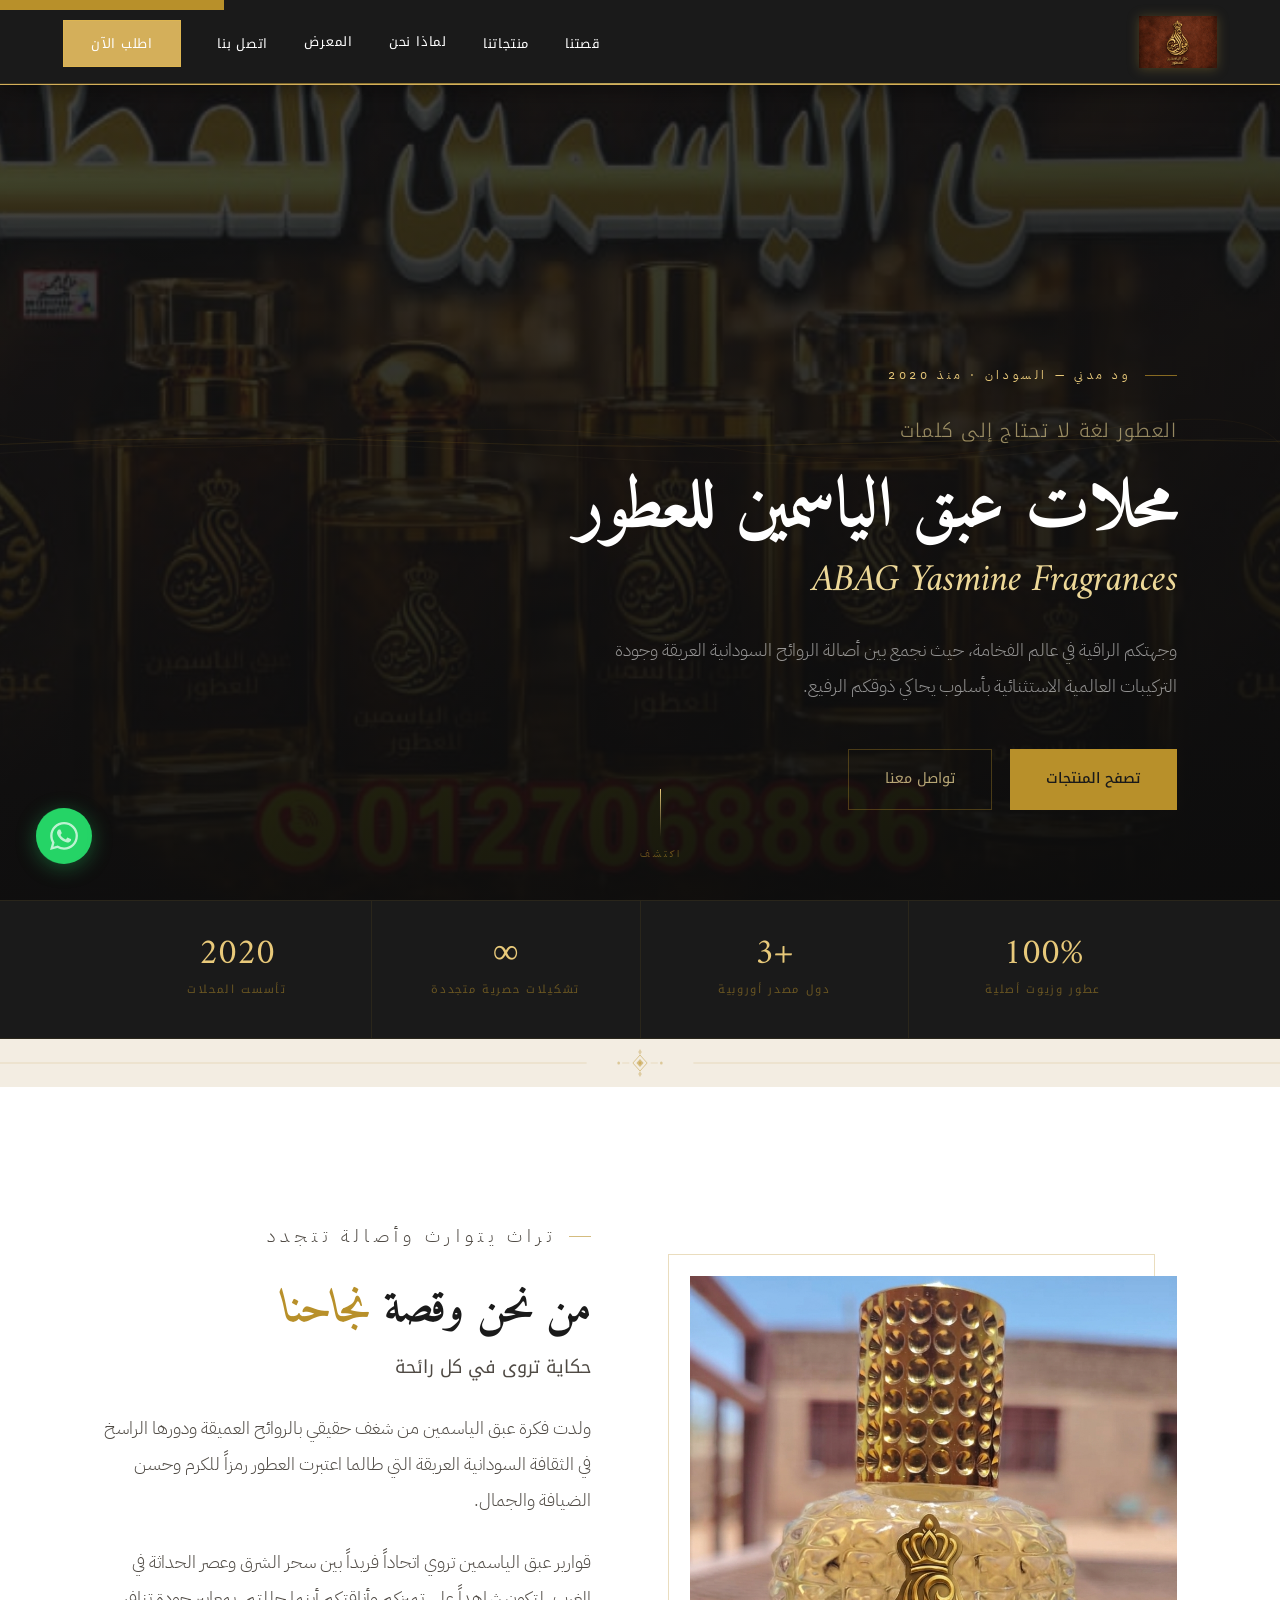
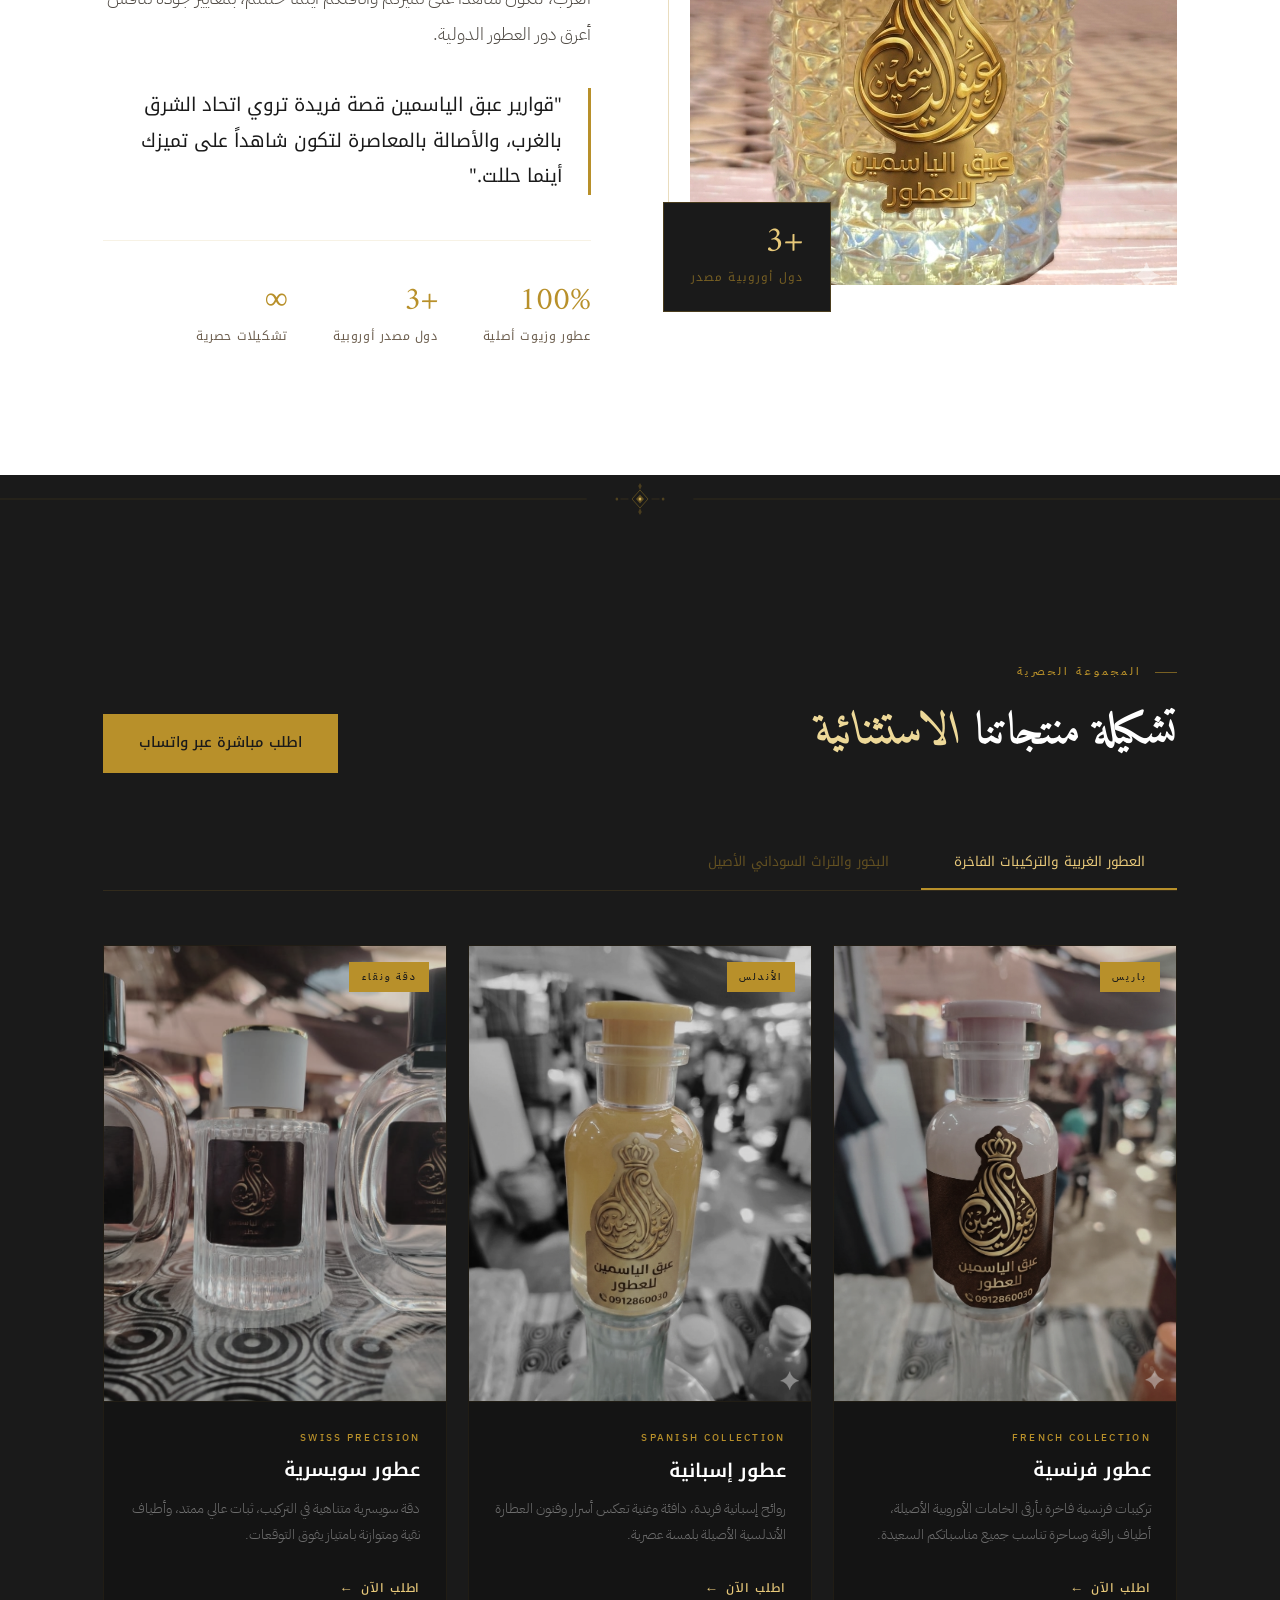
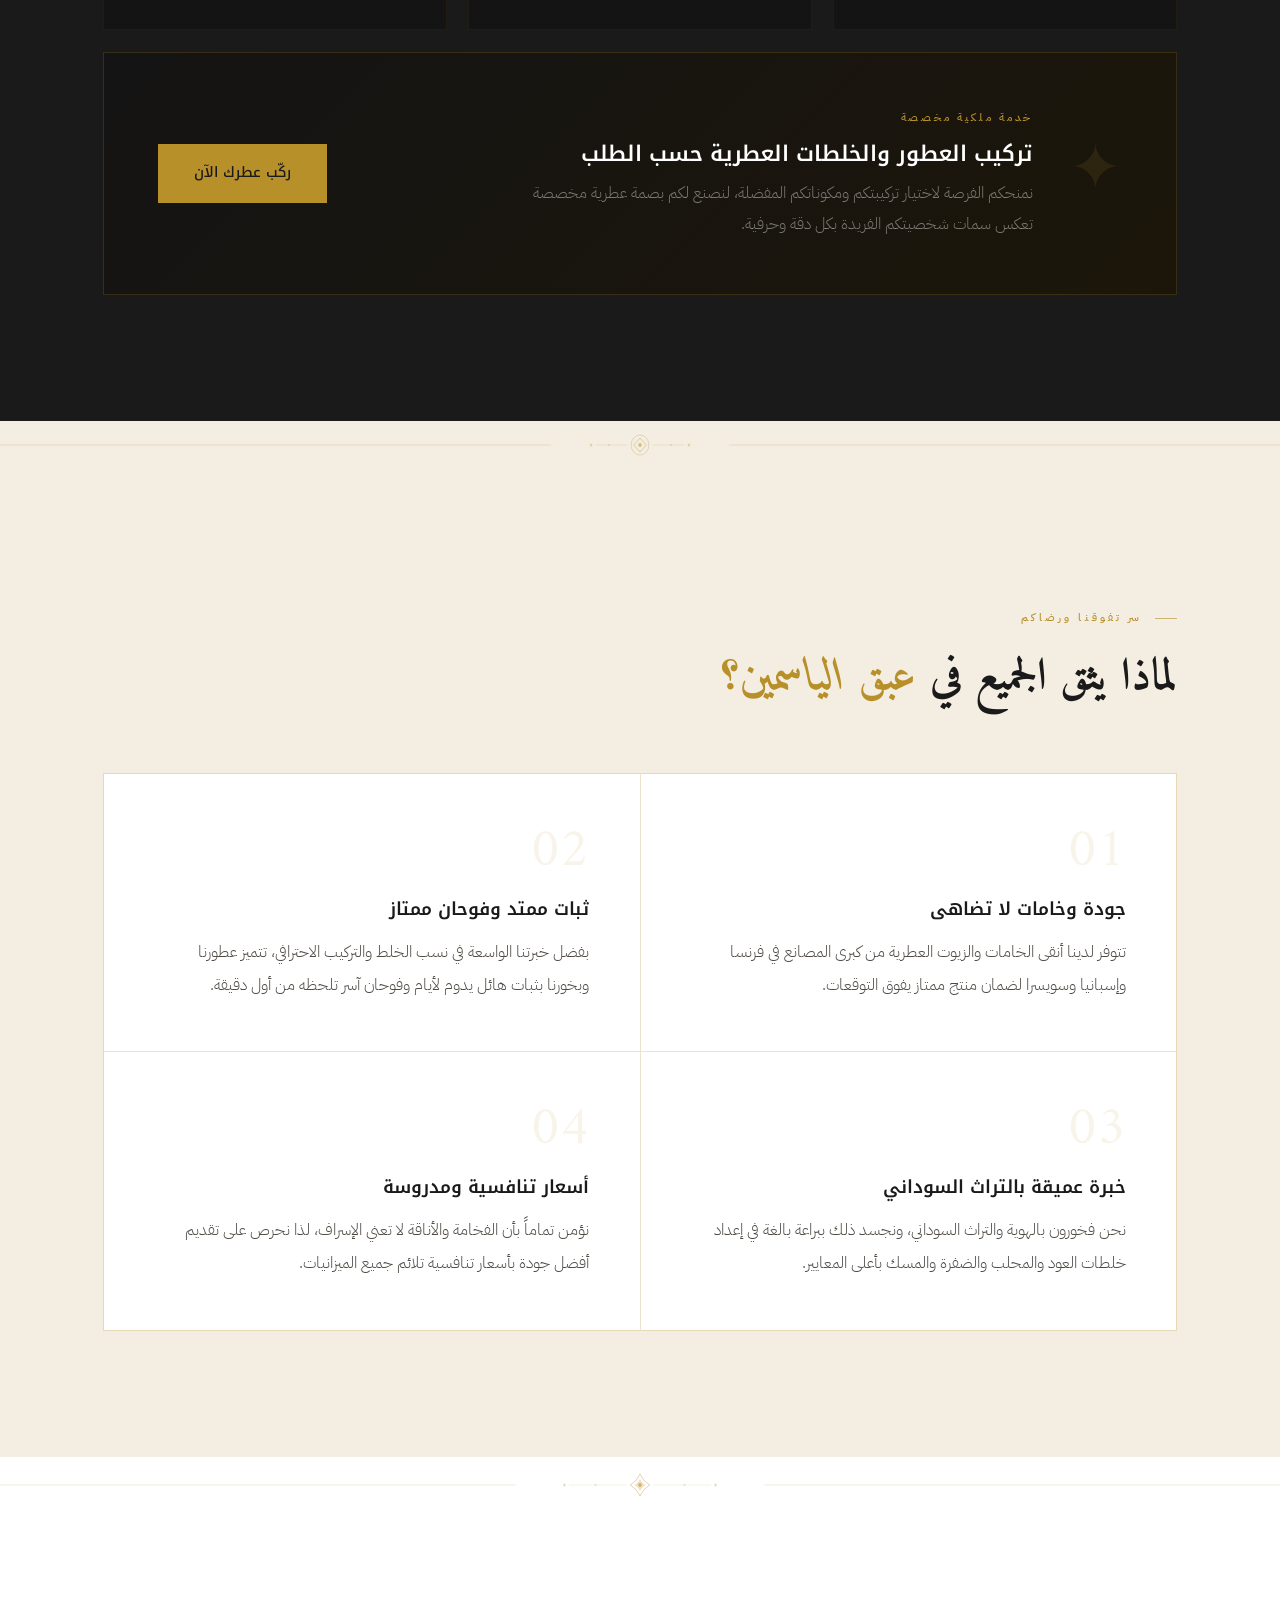
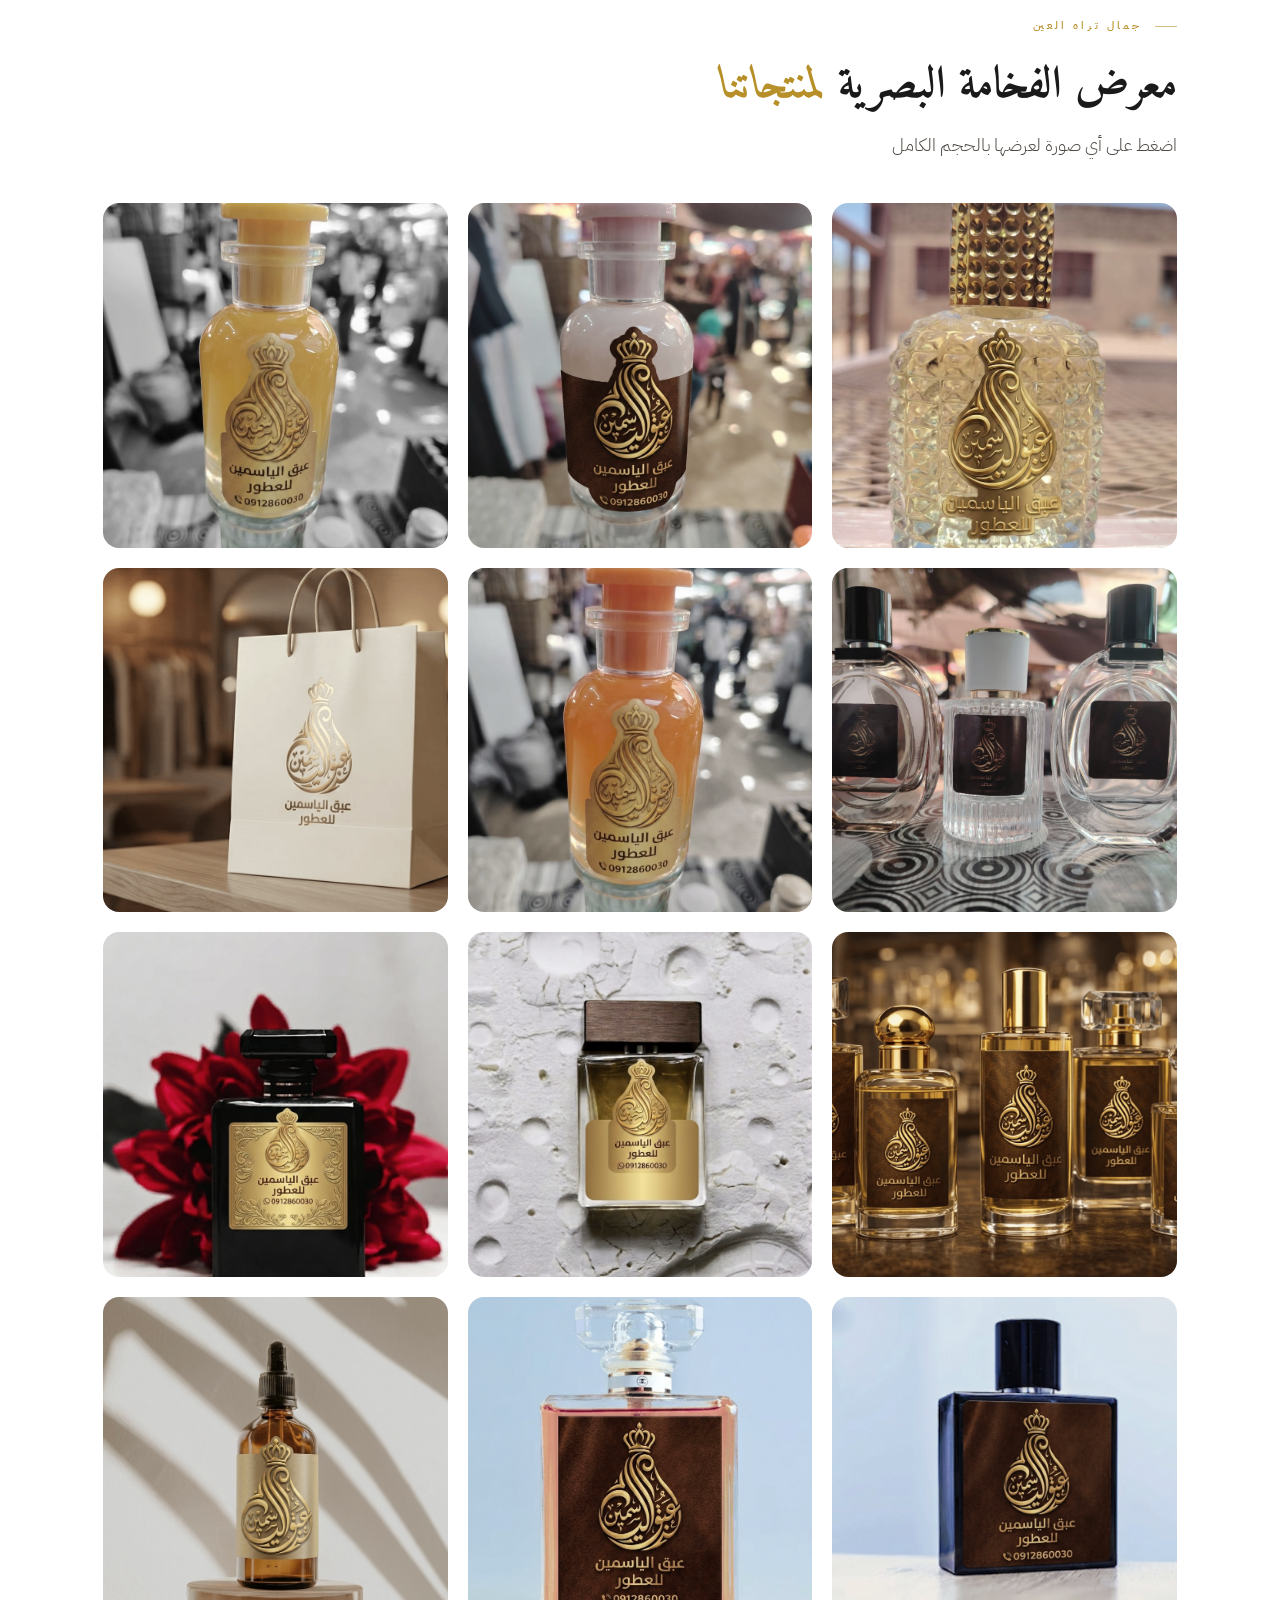
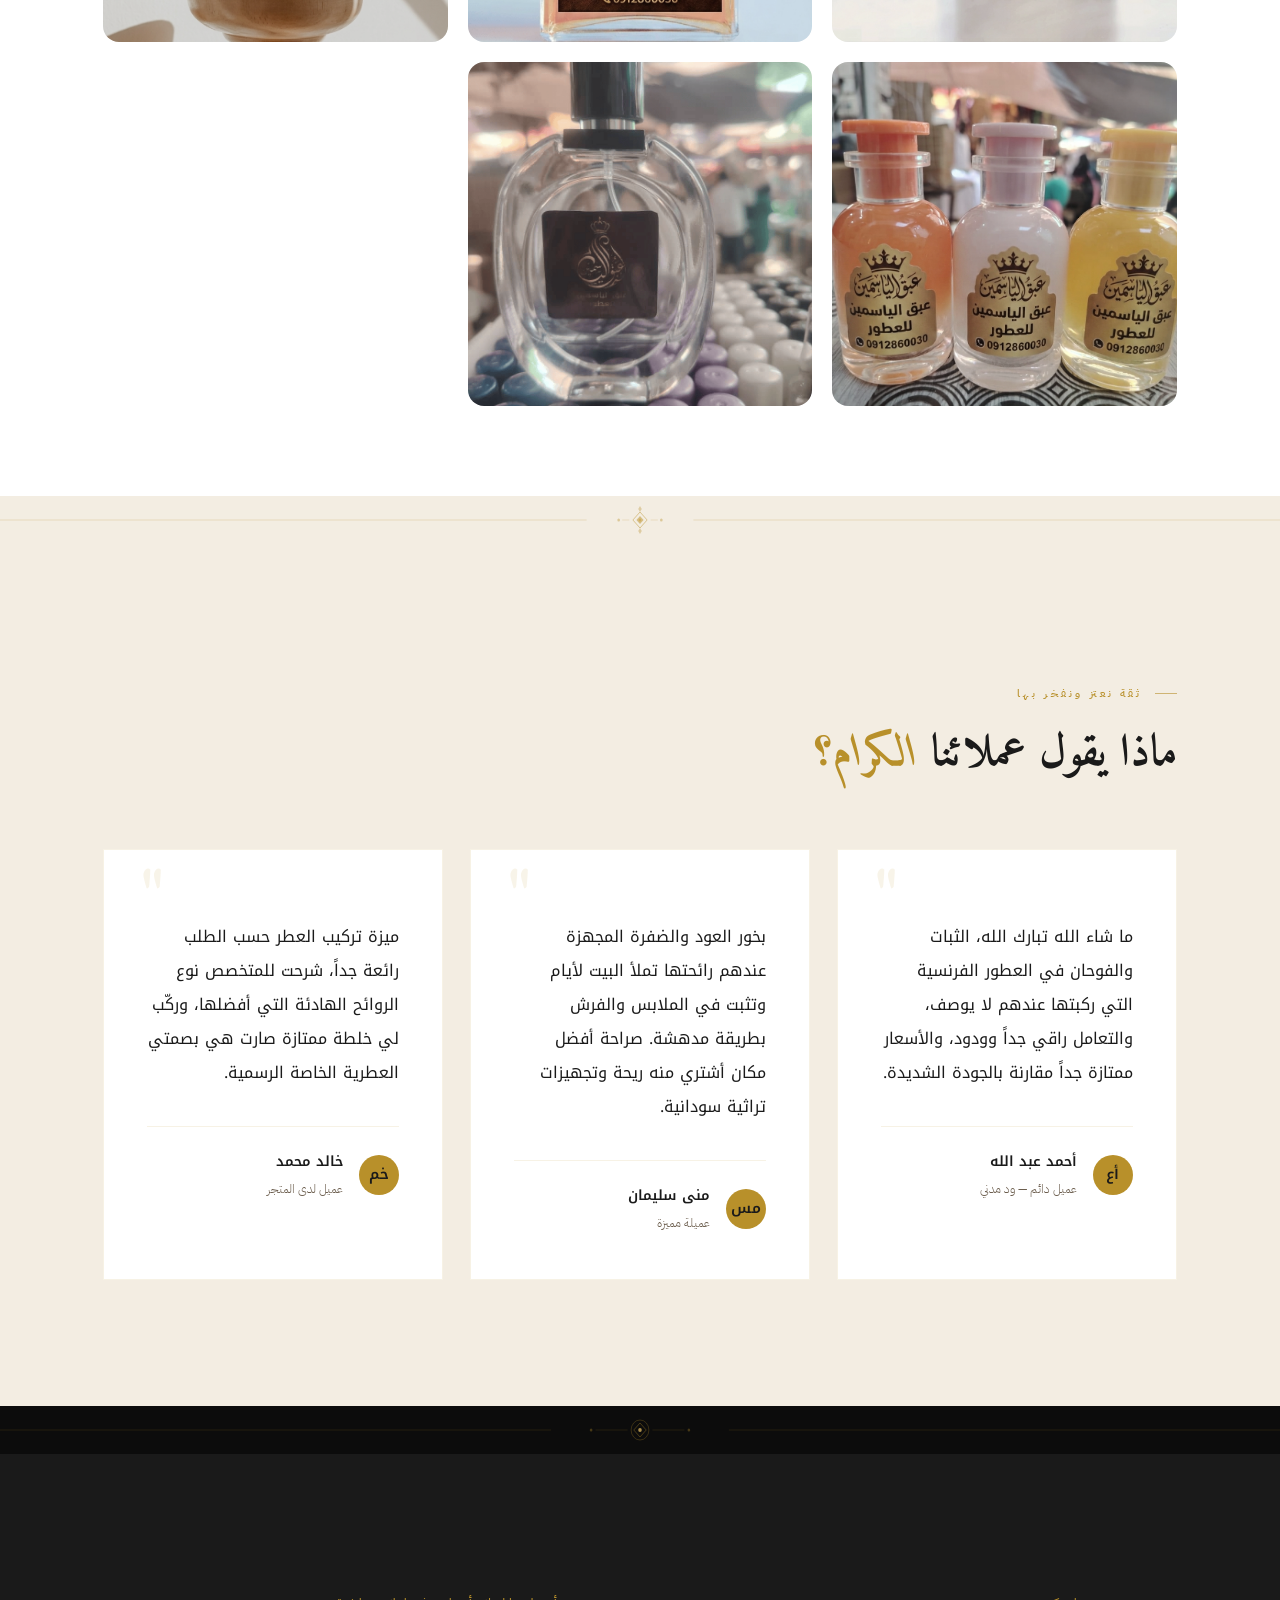
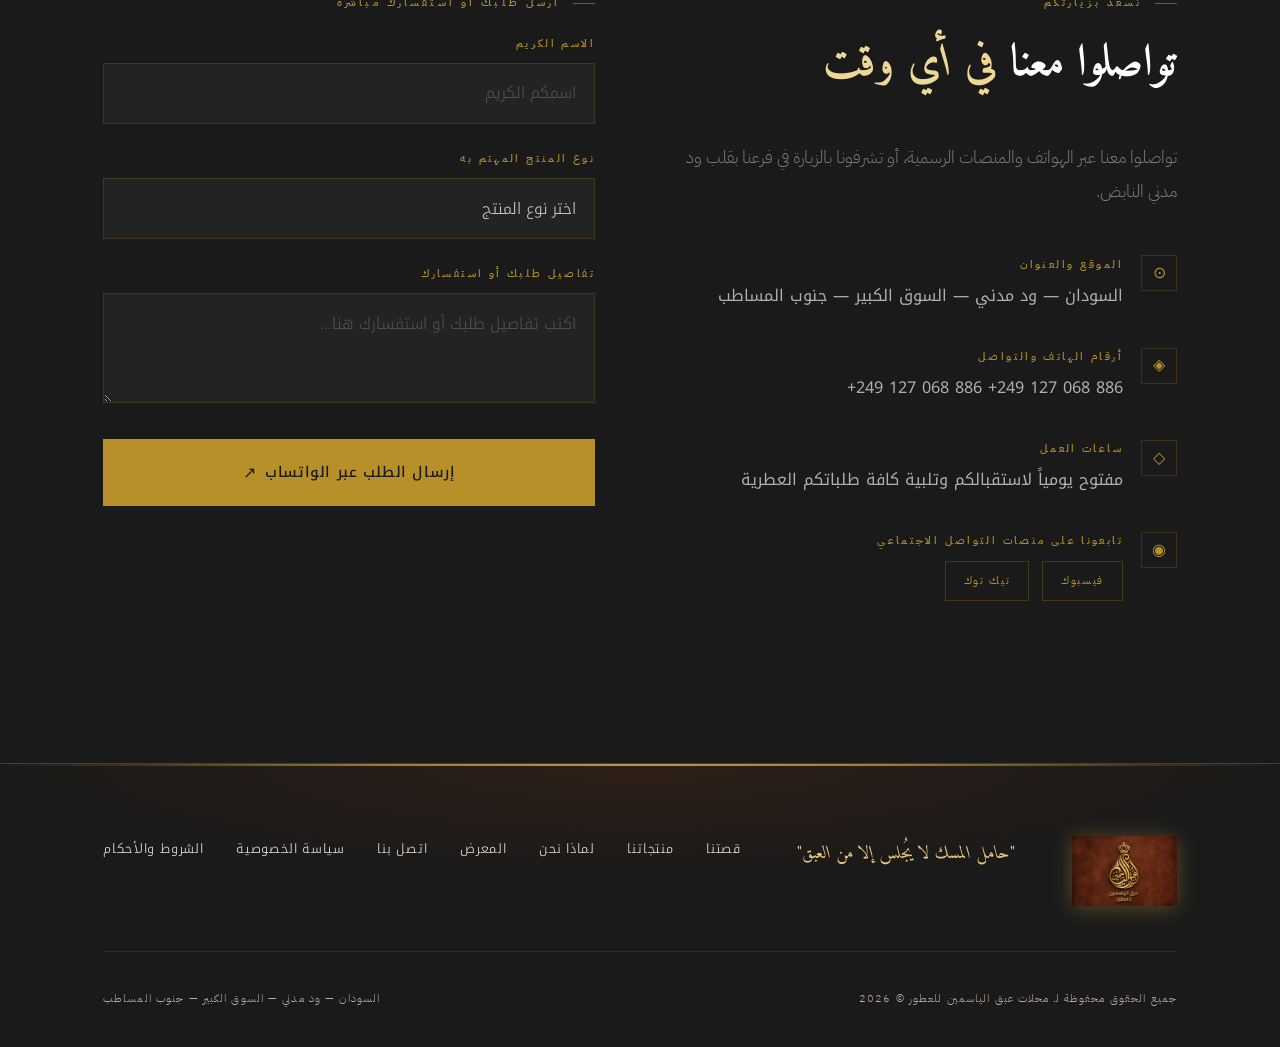
==== index.html @ cf327c39 "Update index.html" ====
<!DOCTYPE html>
<html lang="ar" dir="rtl">
<head>
  <meta charset="UTF-8">
  <meta name="viewport" content="width=device-width, initial-scale=1.0">

  <!-- ════════════════════════════════════════
       SEO META TAGS
  ════════════════════════════════════════ -->
  <title>عبق الياسمين للعطور | فخامة العطور الفرنسية والسودانية الأصيلة</title>
  <meta name="description" content="محلات عبق الياسمين للعطور بوجهتها الراقية في ود مدني تقدم أرقى التركيبات الفرنسية، الإسبانية، السويسرية، وأجود أنواع العود والبخور والمحلب والضفرة بتراث سوداني عريق.">
  <meta name="keywords" content="عبق الياسمين, عطور, ود مدني, السودان, عود, بخور, محلب, ضفرة, عطور فرنسية, عطور إسبانية, عطور سويسرية">
  <meta name="author" content="محلات عبق الياسمين للعطور">
  <link rel="canonical" href="https://yousif192025.github.io/abag/">

  <!-- Open Graph / social sharing -->
  <meta property="og:type" content="website">
  <meta property="og:locale" content="ar_AR">
  <meta property="og:title" content="عبق الياسمين للعطور | فخامة العطور الفرنسية والسودانية الأصيلة">
  <meta property="og:description" content="وجهتكم الراقية في عالم الفخامة، حيث نجمع بين أصالة الروائح السودانية العريقة وجودة التركيبات العالمية الاستثنائية.">
  <meta property="og:image" content="https://yousif192025.github.io/abag/assets/images/logo.png">
  <meta property="og:url" content="https://yousif192025.github.io/abag/">
  <meta property="og:site_name" content="عبق الياسمين للعطور">

  <!-- Twitter Card -->
  <meta name="twitter:card" content="summary_large_image">
  <meta name="twitter:title" content="عبق الياسمين للعطور | فخامة العطور الفرنسية والسودانية الأصيلة">
  <meta name="twitter:description" content="وجهتكم الراقية في عالم الفخامة، حيث نجمع بين أصالة الروائح السودانية العريقة وجودة التركيبات العالمية الاستثنائية.">
  <meta name="twitter:image" content="https://yousif192025.github.io/abag/assets/images/logo.png">

  <!-- Robots -->
  <meta name="robots" content="index, follow">

  <!-- Favicon -->
  <link rel="icon" type="image/png" href="assets/images/logo.png">
  <link rel="apple-touch-icon" href="assets/images/logo.png">

  <!-- Preload hero image for better performance -->
  <link rel="preload" as="image" href="assets/images/pana.jpeg" fetchpriority="high">

  <!-- ════════════════════════════════════════
       FONTS (preconnect for performance)
  ════════════════════════════════════════ -->
  <link rel="preconnect" href="https://fonts.googleapis.com">
  <link rel="preconnect" href="https://fonts.gstatic.com" crossorigin>
  <link href="https://fonts.googleapis.com/css2?family=Amiri:ital,wght@0,400;0,700;1,400;1,700&family=IBM+Plex+Sans+Arabic:wght@300;400;500;600&family=Noto+Kufi+Arabic:wght@300;400;500;600;700&family=Cormorant+Garamond:ital,wght@0,300;0,400;1,300;1,400&display=swap" rel="stylesheet">

  <!-- Font Awesome -->
  <link rel="stylesheet" href="https://cdnjs.cloudflare.com/ajax/libs/font-awesome/6.0.0-beta3/css/all.min.css">

  <!-- ════════════════════════════════════════
       STYLESHEETS (external, split by purpose)
  ════════════════════════════════════════ -->
  <link rel="stylesheet" href="assets/css/style.css">
  <link rel="stylesheet" href="assets/css/components.css">
  <link rel="stylesheet" href="assets/css/responsive.css">

  <style>
    /* تعديلات ألوان الهيدر والفوتر لتحسين التباين مع الشعار */
    header .nav {
      background: #1A1A1A !important;
      border-bottom: 1px solid #D4AF5A !important;
    }
    header .nav-links a {
      color: #FFFFFF !important;
    }
    header .nav-links a:hover {
      color: #E8C97A !important;
    }
    header .nav-cta {
      background: #D4AF5A !important;
      color: #1A1A1A !important;
    }
    header .nav-cta:hover {
      background: #E8C97A !important;
    }
    footer {
      background: #1A1A1A !important;
    }
    footer .footer-quote {
      color: #E8C97A !important;
    }
    footer .footer-nav a {
      color: #E8E0D5 !important;
    }
    footer .footer-nav a:hover {
      color: #E8C97A !important;
    }
    footer .footer-copy {
      color: #B9AE9B !important;
    }
    /* تحسين رؤية الـ hero background */
    .hero-bg {
      background-size: cover !important;
      background-position: center !important;
    }

    /* تحسين معرض الصور - شبكة متجاوبة */
    .gallery-grid {
      display: grid;
      grid-template-columns: repeat(auto-fill, minmax(280px, 1fr));
      gap: 20px;
      margin-top: 40px;
    }
    .g-item {
      position: relative;
      overflow: hidden;
      border-radius: 16px;
      cursor: pointer;
      aspect-ratio: 1 / 1;
    }
    .g-item img {
      width: 100%;
      height: 100%;
      object-fit: cover;
      transition: transform 0.4s ease;
    }
    .g-item:hover img {
      transform: scale(1.05);
    }
    .g-item-overlay {
      position: absolute;
      bottom: 0;
      left: 0;
      right: 0;
      background: linear-gradient(to top, rgba(0,0,0,0.8), transparent);
      color: white;
      padding: 20px 12px 12px;
      transform: translateY(100%);
      transition: transform 0.3s ease;
    }
    .g-item:hover .g-item-overlay {
      transform: translateY(0);
    }
    .g-item-label {
      display: block;
      font-weight: bold;
      font-size: 1rem;
    }
    .g-item-sub {
      display: block;
      font-size: 0.8rem;
      opacity: 0.9;
    }
   /* حل مشكلة انزلاق القائمة - لكل قسم على حدة */
section[id] {
  scroll-margin-top: 100px;
}
  </style>

  <!-- Structured Data / JSON-LD for SEO -->
  <script type="application/ld+json">
  {
    "@context": "https://schema.org",
    "@type": "LocalBusiness",
    "name": "عبق الياسمين للعطور",
    "alternateName": "ABAG Yasmine Fragrances",
    "description": "محلات عبق الياسمين للعطور بوجهتها الراقية في ود مدني تقدم أرقى التركيبات الفرنسية، الإسبانية، السويسرية، وأجود أنواع العود والبخور والمحلب والضفرة بتراث سوداني عريق.",
    "url": "https://yousif192025.github.io/abag/",
    "logo": "https://yousif192025.github.io/abag/assets/images/logo.png",
    "image": "https://yousif192025.github.io/abag/assets/images/logo.png",
    "address": {
      "@type": "PostalAddress",
      "addressLocality": "ود مدني",
      "addressCountry": "SD",
      "addressRegion": "الجزيرة",
      "streetAddress": "السوق الكبير، جنوب المساطب"
    },
    "telephone": "+249127068886",
    "priceRange": "$$",
    "openingHours": "Sa-Th 09:00-22:00",
    "sameAs": [
      "https://www.facebook.com/profile.php?id=61589867810600",
      "https://www.tiktok.com/@user7852165986675"
    ]
  }
  </script>
</head>
<body>

<!-- Skip link for keyboard / screen-reader users -->
<a href="#main-content" class="skip-link">تخطي إلى المحتوى الرئيسي</a>

<!-- ════════════════════════════════════════
     LIGHTBOX (gallery image viewer, controlled by assets/js/main.js)
════════════════════════════════════════ -->
<div class="lightbox" id="lightbox" role="dialog" aria-modal="true" aria-label="معرض الصور">
  <div class="lightbox-img-wrap">
    <button class="lightbox-close" id="lb-close" type="button">✕ إغلاق</button>
    <img id="lb-img" src="" alt="">
    <span class="lightbox-caption" id="lb-caption"></span>
    <button class="lightbox-nav lightbox-prev" id="lb-prev" type="button" aria-label="الصورة السابقة">→</button>
    <button class="lightbox-nav lightbox-next" id="lb-next" type="button" aria-label="الصورة التالية">←</button>
  </div>
</div>

<!-- ════════════════════════════════════════
     HEADER / NAVIGATION
════════════════════════════════════════ -->
<header>
  <nav class="nav" id="nav" aria-label="التنقل الرئيسي">

    <!-- Brand logo -->
    <a href="/abag/" class="logo-mark" aria-label="عبق الياسمين للعطور - الصفحة الرئيسية">
      <img
        src="assets/images/logo.png"
        alt="شعار عبق الياسمين للعطور"
        class="logo-img"
        width="52"
        height="52"
      >
    </a>

    <ul class="nav-links" id="nav-links">
      <li><a href="../pages/about.html">قصتنا</a></li>
      <li><a href="../pages/services.html">منتجاتنا</a></li>
      <a href="javascript:void(0)" onclick="document.getElementById('features').scrollIntoView({behavior:'smooth', block:'start'});">لماذا نحن</a>
      <a href="javascript:void(0)" onclick="document.getElementById('gallery').scrollIntoView({behavior:'smooth', block:'start'});">المعرض</a>
      <li><a href="../pages/contact.html">اتصل بنا</a></li>
      <li>
        <a href="https://wa.me/249912860030" class="nav-cta" target="_blank" rel="noopener">اطلب الآن</a>
      </li>
    </ul>

    <button class="hamburger" id="hamburger" aria-label="فتح القائمة" aria-expanded="false" aria-controls="nav-links">
      <span></span><span></span><span></span>
    </button>
  </nav>
</header>

<main id="main-content">

  <!-- ════════════════════════════════════════
       HERO SECTION
  ════════════════════════════════════════ -->
  <section class="hero" aria-label="القسم الرئيسي">
    <div class="hero-bg" style="background-image: url('assets/images/pana.jpeg');" aria-hidden="true"></div>
    <div class="hero-gradient" aria-hidden="true"></div>

    <!-- Animated scent ribbon (decorative) -->
    <svg class="hero-ribbon" viewBox="0 0 1440 900" preserveAspectRatio="none" aria-hidden="true" focusable="false">
      <path d="M0 500 Q240 430 480 510 T960 490 T1440 510" fill="none" stroke="#B8902A" stroke-width="0.7" opacity="0.2">
        <animate attributeName="d" dur="14s" repeatCount="indefinite"
          values="M0 500 Q240 430 480 510 T960 490 T1440 510;
                  M0 500 Q240 560 480 480 T960 510 T1440 480;
                  M0 500 Q240 430 480 510 T960 490 T1440 510"/>
      </path>
      <path d="M0 510 Q300 460 600 520 T1200 500 T1440 520" fill="none" stroke="#EDD898" stroke-width="0.4" opacity="0.1">
        <animate attributeName="d" dur="20s" repeatCount="indefinite"
          values="M0 510 Q300 460 600 520 T1200 500 T1440 520;
                  M0 510 Q300 550 600 490 T1200 520 T1440 490;
                  M0 510 Q300 460 600 520 T1200 500 T1440 520"/>
      </path>
      <path d="M0 490 Q200 540 400 490 T800 510 T1200 485 T1440 505" fill="none" stroke="#B8902A" stroke-width="0.5" opacity="0.12">
        <animate attributeName="d" dur="24s" repeatCount="indefinite"
          values="M0 490 Q200 540 400 490 T800 510 T1200 485 T1440 505;
                  M0 490 Q200 445 400 500 T800 480 T1200 510 T1440 485;
                  M0 490 Q200 540 400 490 T800 510 T1200 485 T1440 505"/>
      </path>
    </svg>

    <div class="hero-body">
      <p class="hero-eyebrow">ود مدني — السودان · منذ 2020</p>
      <p class="hero-tagline">العطور لغة لا تحتاج إلى كلمات</p>
      <h1 class="hero-title">
        محلات عبق الياسمين للعطور
        <span class="hero-title-en">ABAG Yasmine Fragrances</span>
      </h1>
      <p class="hero-sub">وجهتكم الراقية في عالم الفخامة، حيث نجمع بين أصالة الروائح السودانية العريقة وجودة التركيبات العالمية الاستثنائية بأسلوب يحاكي ذوقكم الرفيع.</p>
      <div class="hero-btns">
        <a href="/abag/pages/services.html" class="btn-primary">تصفح المنتجات</a>
        <a href="/abag/pages/contact.html" class="btn-ghost">تواصل معنا</a>
      </div>
    </div>

    <div class="hero-scroll-hint" aria-hidden="true">
      <div class="hero-scroll-line"></div>
      <span class="hero-scroll-label">اكتشف</span>
    </div>
  </section>

  <!-- ════════════════════════════════════════
       STATS STRIP
  ════════════════════════════════════════ -->
  <section class="stats-strip" aria-label="أبرز الأرقام">
    <div class="stats-strip-inner">
      <div class="stat-item">
        <span class="stat-num">100%</span>
        <span class="stat-lbl">عطور وزيوت أصلية</span>
      </div>
      <div class="stat-item">
        <span class="stat-num">+3</span>
        <span class="stat-lbl">دول مصدر أوروبية</span>
      </div>
      <div class="stat-item">
        <span class="stat-num">∞</span>
        <span class="stat-lbl">تشكيلات حصرية متجددة</span>
      </div>
      <div class="stat-item">
        <span class="stat-num">2020</span>
        <span class="stat-lbl">تأسست المحلات</span>
      </div>
    </div>
  </section>

  <!-- Ornament divider -->
  <div class="ornament-divider ivory" aria-hidden="true">
    <svg width="100%" height="48" viewBox="0 0 1440 48" preserveAspectRatio="none" xmlns="http://www.w3.org/2000/svg">
      <rect width="1440" height="48" fill="#F3EDE2"/>
      <line x1="0" y1="24" x2="660" y2="24" stroke="#B8902A" stroke-width="0.6" opacity="0.35"/>
      <line x1="780" y1="24" x2="1440" y2="24" stroke="#B8902A" stroke-width="0.6" opacity="0.35"/>
      <g transform="translate(720,24)">
        <polygon points="0,-8 8,0 0,8 -8,0" fill="none" stroke="#B8902A" stroke-width="0.8" opacity="0.6"/>
        <polygon points="0,-4 4,0 0,4 -4,0" fill="#B8902A" opacity="0.5"/>
        <circle cx="0" cy="0" r="1.5" fill="#D4AF5A"/>
        <polygon points="0,-14 2,-11 0,-8 -2,-11" fill="#B8902A" opacity="0.35"/>
        <polygon points="0,14 2,11 0,8 -2,11" fill="#B8902A" opacity="0.35"/>
        <line x1="-20" y1="0" x2="-12" y2="0" stroke="#B8902A" stroke-width="0.5" opacity="0.4"/>
        <line x1="12" y1="0" x2="20" y2="0" stroke="#B8902A" stroke-width="0.5" opacity="0.4"/>
        <circle cx="-24" cy="0" r="1.5" fill="#B8902A" opacity="0.4"/>
        <circle cx="24" cy="0" r="1.5" fill="#B8902A" opacity="0.4"/>
      </g>
    </svg>
  </div>

  <!-- ════════════════════════════════════════
       ABOUT — من نحن
  ════════════════════════════════════════ -->
  <section class="about section reveal" id="about" aria-labelledby="about-heading">
    <div class="container">
      <div class="about-grid">
        <figure class="about-img-frame reveal reveal-d1">
          <img
            src="assets/images/img1.png"
            alt="صناعة العطور الفاخرة في عبق الياسمين"
            loading="lazy"
            width="700"
            height="875"
          >
          <div class="about-img-badge">
            <span class="about-badge-num">+3</span>
            <span class="about-badge-lbl">دول أوروبية مصدر</span>
          </div>
        </figure>

        <div class="about-text reveal reveal-d2">
          <p class="eyebrow">تراث يتوارث وأصالة تتجدد</p>
          <h2 class="section-title" id="about-heading">من نحن وقصة <em>نجاحنا</em></h2>
          <h3 class="subtitle-muted">حكاية تروى في كل رائحة</h3>

          <p>
            ولدت فكرة عبق الياسمين من شغف حقيقي بالروائح العميقة ودورها الراسخ في الثقافة السودانية العريقة التي طالما اعتبرت العطور رمزاً للكرم وحسن الضيافة والجمال.
          </p>

          <p>
            قوارير عبق الياسمين تروي اتحاداً فريداً بين سحر الشرق وعصر الحداثة في الغرب، لتكون شاهداً على تميزكم وأناقتكم أينما حللتم، بمعايير جودة تنافس أعرق دور العطور الدولية.
          </p>

          <blockquote class="about-quote">
            <p>"قوارير عبق الياسمين قصة فريدة تروي اتحاد الشرق بالغرب، والأصالة بالمعاصرة لتكون شاهداً على تميزك أينما حللت."</p>
          </blockquote>

          <div class="about-stats">
            <div>
              <span class="about-stat-n">100%</span>
              <span class="about-stat-l">عطور وزيوت أصلية</span>
            </div>
            <div>
              <span class="about-stat-n">+3</span>
              <span class="about-stat-l">دول مصدر أوروبية</span>
            </div>
            <div>
              <span class="about-stat-n">∞</span>
              <span class="about-stat-l">تشكيلات حصرية</span>
            </div>
          </div>
        </div>
      </div>
    </div>
  </section>

  <!-- Ornament divider dark -->
  <div class="ornament-divider dark" aria-hidden="true">
    <svg width="100%" height="48" viewBox="0 0 1440 48" preserveAspectRatio="none" xmlns="http://www.w3.org/2000/svg">
      <rect width="1440" height="48" fill="#1A1A1A"/>
      <line x1="0" y1="24" x2="660" y2="24" stroke="#B8902A" stroke-width="0.6" opacity="0.25"/>
      <line x1="780" y1="24" x2="1440" y2="24" stroke="#B8902A" stroke-width="0.6" opacity="0.25"/>
      <g transform="translate(720,24)">
        <polygon points="0,-9 9,0 0,9 -9,0" fill="none" stroke="#B8902A" stroke-width="0.8" opacity="0.5"/>
        <polygon points="0,-4.5 4.5,0 0,4.5 -4.5,0" fill="#B8902A" opacity="0.45"/>
        <circle cx="0" cy="0" r="1.5" fill="#D4AF5A"/>
        <polygon points="0,-16 2,-13 0,-9 -2,-13" fill="#B8902A" opacity="0.3"/>
        <polygon points="0,16 2,13 0,9 -2,13" fill="#B8902A" opacity="0.3"/>
        <line x1="-22" y1="0" x2="-13" y2="0" stroke="#B8902A" stroke-width="0.5" opacity="0.35"/>
        <line x1="13" y1="0" x2="22" y2="0" stroke="#B8902A" stroke-width="0.5" opacity="0.35"/>
        <circle cx="-26" cy="0" r="1.5" fill="#B8902A" opacity="0.35"/>
        <circle cx="26" cy="0" r="1.5" fill="#B8902A" opacity="0.35"/>
      </g>
    </svg>
  </div>

  <!-- ════════════════════════════════════════
       PRODUCTS — تشكيلة المنتجات
  ════════════════════════════════════════ -->
  <section class="products section reveal" id="products" aria-labelledby="products-heading">
    <div class="container">
      <div class="products-header">
        <div>
          <p class="eyebrow on-dark">المجموعة الحصرية</p>
          <h2 class="section-title-light" id="products-heading">تشكيلة منتجاتنا <em>الاستثنائية</em></h2>
        </div>
        <a href="https://wa.me/249912860030" class="btn-primary" target="_blank" rel="noopener">اطلب مباشرة عبر واتساب</a>
      </div>

      <!-- Tabs -->
      <div class="prod-tabs" role="tablist" aria-label="فئات المنتجات">
        <button class="prod-tab active" role="tab" aria-selected="true" aria-controls="panel-western" id="tab-western" data-panel="western">العطور الغربية والتركيبات الفاخرة</button>
        <button class="prod-tab" role="tab" aria-selected="false" aria-controls="panel-heritage" id="tab-heritage" data-panel="heritage">البخور والتراث السوداني الأصيل</button>
      </div>

      <!-- Panel: Western -->
      <div class="prod-panel active" id="panel-western" role="tabpanel" aria-labelledby="tab-western">
        <article class="prod-card reveal reveal-d1">
          <div class="prod-card-img">
            <img src="assets/images/img2.png" alt="عطور فرنسية فاخرة" loading="lazy" width="500" height="667">
            <span class="prod-badge">باريس</span>
          </div>
          <div class="prod-card-body">
            <span class="prod-cat">French Collection</span>
            <h3 class="prod-name">عطور فرنسية</h3>
            <p class="prod-desc">تركيبات فرنسية فاخرة بأرقى الخامات الأوروبية الأصيلة، أطياف راقية وساحرة تناسب جميع مناسباتكم السعيدة.</p>
            <a href="https://wa.me/249912860030?text=أريد%20الاستفسار%20عن%20العطور%20الفرنسية" class="prod-cta" target="_blank" rel="noopener">اطلب الآن</a>
          </div>
        </article>

        <article class="prod-card reveal reveal-d2">
          <div class="prod-card-img">
            <img src="assets/images/img3.png" alt="عطور إسبانية أندلسية" loading="lazy" width="500" height="667">
            <span class="prod-badge">الأندلس</span>
          </div>
          <div class="prod-card-body">
            <span class="prod-cat">Spanish Collection</span>
            <h3 class="prod-name">عطور إسبانية</h3>
            <p class="prod-desc">روائح إسبانية فريدة، دافئة وغنية تعكس أسرار وفنون العطارة الأندلسية الأصيلة بلمسة عصرية.</p>
            <a href="https://wa.me/249912860030?text=أريد%20الاستفسار%20عن%20العطور%20الإسبانية" class="prod-cta" target="_blank" rel="noopener">اطلب الآن</a>
          </div>
        </article>

        <article class="prod-card reveal reveal-d3">
          <div class="prod-card-img">
            <img src="assets/images/img5.png" alt="عطور سويسرية بدقة ونقاء" loading="lazy" width="500" height="667">
            <span class="prod-badge">دقة ونقاء</span>
          </div>
          <div class="prod-card-body">
            <span class="prod-cat">Swiss Precision</span>
            <h3 class="prod-name">عطور سويسرية</h3>
            <p class="prod-desc">دقة سويسرية متناهية في التركيب، ثبات عالي ممتد، وأطياف نقية ومتوازنة بامتياز يفوق التوقعات.</p>
            <a href="https://wa.me/249912860030?text=أريد%20الاستفسار%20عن%20العطور%20السويسرية" class="prod-cta" target="_blank" rel="noopener">اطلب الآن</a>
          </div>
        </article>

        <!-- Custom blend (full width) -->
        <div class="prod-custom reveal reveal-d4">
          <div class="prod-custom-icon" aria-hidden="true">✦</div>
          <div class="prod-custom-content">
            <p class="prod-custom-eyebrow">خدمة ملكية مخصصة</p>
            <h3 class="prod-custom-title">تركيب العطور والخلطات العطرية حسب الطلب</h3>
            <p class="prod-custom-desc">نمنحكم الفرصة لاختيار تركيبتكم ومكوناتكم المفضلة، لنصنع لكم بصمة عطرية مخصصة تعكس سمات شخصيتكم الفريدة بكل دقة وحرفية.</p>
          </div>
          <a href="https://wa.me/249912860030?text=أود%20تركيب%20عطر%20خاص%20حسب%20طلبي" class="btn-primary prod-custom-cta" target="_blank" rel="noopener">ركّب عطرك الآن</a>
        </div>
      </div>

      <!-- Panel: Heritage -->
      <div class="prod-panel" id="panel-heritage" role="tabpanel" aria-labelledby="tab-heritage" hidden>
        <article class="prod-card reveal reveal-d1">
          <div class="prod-card-img">
            <img src="assets/images/img6.png" alt="العود والبخور والعنفر" loading="lazy" width="500" height="667">
            <span class="prod-badge">أصالة فاخرة</span>
          </div>
          <div class="prod-card-body">
            <span class="prod-cat">Heritage — Oud</span>
            <h3 class="prod-name">العود والبخور والعنفر</h3>
            <p class="prod-desc">أجود أنواع العود الفاخر، والبخور المجهز بعناية فائقة، ليعبق المكان بتراث سوداني عميق ونكهة غنية تليق بكم.</p>
            <a href="https://wa.me/249912860030?text=أريد%20طلب%20عود%20وبخور%20وعنفر" class="prod-cta" target="_blank" rel="noopener">اطلب الآن</a>
          </div>
        </article>

        <article class="prod-card reveal reveal-d2">
          <div class="prod-card-img">
            <img src="assets/images/img7.png" alt="المحلب والضفرة والمسك" loading="lazy" width="500" height="667">
            <span class="prod-badge">ريحة ناشفة</span>
          </div>
          <div class="prod-card-body">
            <span class="prod-cat">Heritage — Traditional</span>
            <h3 class="prod-name">المحلب، الضفرة والمسك</h3>
            <p class="prod-desc">محلب منقى، ضفرة ممتازة، ومسك فاخر مع تشكيلة متكاملة من الريحة الناشفة بكل أنواعها المستوحاة من عمق التراث.</p>
            <a href="https://wa.me/249912860030?text=أريد%20استفسار%20عن%20المحلب%20والضفرة" class="prod-cta" target="_blank" rel="noopener">اطلب الآن</a>
          </div>
        </article>

        <article class="prod-card reveal reveal-d3">
          <div class="prod-card-img">
            <img src="assets/images/img9.png" alt="مويات الريحة والبرائح" loading="lazy" width="500" height="667">
            <span class="prod-badge">نضارة لا تقاوم</span>
          </div>
          <div class="prod-card-body">
            <span class="prod-cat">Heritage — Musk</span>
            <h3 class="prod-name">مويات الريحة والبرائح</h3>
            <p class="prod-desc">مجموعة حصرية ومميزة جداً من مويات البريحة ومسحوق المسك الناعم لإضفاء لمسات نضارة وانتعاش لا تقاوم وتدوم طويلاً.</p>
            <a href="https://wa.me/249912860030?text=استفسار%20عن%20مويات%20الريحة%20والبرائح" class="prod-cta" target="_blank" rel="noopener">اطلب الآن</a>
          </div>
        </article>

        <!-- Custom blend (full width) -->
        <div class="prod-custom reveal reveal-d4">
          <div class="prod-custom-icon" aria-hidden="true">✦</div>
          <div class="prod-custom-content">
            <p class="prod-custom-eyebrow">خدمة ملكية مخصصة</p>
            <h3 class="prod-custom-title">تركيب العطور والخلطات العطرية حسب الطلب</h3>
            <p class="prod-custom-desc">نمنحكم الفرصة لاختيار تركيبتكم ومكوناتكم المفضلة، لنصنع لكم بصمة عطرية مخصصة تعكس سمات شخصيتكم الفريدة بكل دقة وحرفية.</p>
          </div>
          <a href="https://wa.me/249912860030?text=أود%20تركيب%20عطر%20خاص%20حسب%20طلبي" class="btn-primary prod-custom-cta" target="_blank" rel="noopener">ركّب عطرك الآن</a>
        </div>
      </div>
    </div>
  </section>

  <!-- Ornament divider ivory -->
  <div class="ornament-divider ivory" aria-hidden="true">
    <svg width="100%" height="48" viewBox="0 0 1440 48" preserveAspectRatio="none" xmlns="http://www.w3.org/2000/svg">
      <rect width="1440" height="48" fill="#F3EDE2"/>
      <line x1="0" y1="24" x2="620" y2="24" stroke="#B8902A" stroke-width="0.6" opacity="0.35"/>
      <line x1="820" y1="24" x2="1440" y2="24" stroke="#B8902A" stroke-width="0.6" opacity="0.35"/>
      <g transform="translate(720,24)">
        <circle cx="0" cy="0" r="10" fill="none" stroke="#B8902A" stroke-width="0.7" opacity="0.4"/>
        <polygon points="0,-7 7,0 0,7 -7,0" fill="none" stroke="#B8902A" stroke-width="0.7" opacity="0.55"/>
        <circle cx="0" cy="0" r="2" fill="#D4AF5A" opacity="0.8"/>
        <line x1="-50" y1="0" x2="-14" y2="0" stroke="#B8902A" stroke-width="0.5" opacity="0.3"/>
        <line x1="14" y1="0" x2="50" y2="0" stroke="#B8902A" stroke-width="0.5" opacity="0.3"/>
        <circle cx="-55" cy="0" r="1.5" fill="#B8902A" opacity="0.3"/>
        <circle cx="55" cy="0" r="1.5" fill="#B8902A" opacity="0.3"/>
        <circle cx="-35" cy="0" r="1" fill="#B8902A" opacity="0.25"/>
        <circle cx="35" cy="0" r="1" fill="#B8902A" opacity="0.25"/>
      </g>
    </svg>
  </div>

  <!-- ════════════════════════════════════════
       FEATURES — لماذا نحن
  ════════════════════════════════════════ -->
  <section class="features section reveal" id="features" aria-labelledby="features-heading">
    <div class="container">
      <p class="eyebrow">سر تفوقنا ورضاكم</p>
      <h2 class="section-title" id="features-heading">لماذا يثق الجميع في <em>عبق الياسمين؟</em></h2>

      <div class="features-grid">
        <div class="feat-card reveal reveal-d1">
          <span class="feat-num" aria-hidden="true">01</span>
          <h3 class="feat-title">جودة وخامات لا تضاهى</h3>
          <p class="feat-desc">تتوفر لدينا أنقى الخامات والزيوت العطرية من كبرى المصانع في فرنسا وإسبانيا وسويسرا لضمان منتج ممتاز يفوق التوقعات.</p>
        </div>
        <div class="feat-card reveal reveal-d2">
          <span class="feat-num" aria-hidden="true">02</span>
          <h3 class="feat-title">ثبات ممتد وفوحان ممتاز</h3>
          <p class="feat-desc">بفضل خبرتنا الواسعة في نسب الخلط والتركيب الاحترافي، تتميز عطورنا وبخورنا بثبات هائل يدوم لأيام وفوحان آسر تلحظه من أول دقيقة.</p>
        </div>
        <div class="feat-card reveal reveal-d3">
          <span class="feat-num" aria-hidden="true">03</span>
          <h3 class="feat-title">خبرة عميقة بالتراث السوداني</h3>
          <p class="feat-desc">نحن فخورون بالهوية والتراث السوداني، ونجسد ذلك ببراعة بالغة في إعداد خلطات العود والمحلب والضفرة والمسك بأعلى المعايير.</p>
        </div>
        <div class="feat-card reveal reveal-d4">
          <span class="feat-num" aria-hidden="true">04</span>
          <h3 class="feat-title">أسعار تنافسية ومدروسة</h3>
          <p class="feat-desc">نؤمن تماماً بأن الفخامة والأناقة لا تعني الإسراف، لذا نحرص على تقديم أفضل جودة بأسعار تنافسية تلائم جميع الميزانيات.</p>
        </div>
      </div>
    </div>
  </section>

  <!-- Ornament divider light -->
  <div class="ornament-divider light" aria-hidden="true">
    <svg width="100%" height="56" viewBox="0 0 1440 56" preserveAspectRatio="none" xmlns="http://www.w3.org/2000/svg">
      <rect width="1440" height="56" fill="#FFFFFF"/>
      <line x1="0" y1="28" x2="580" y2="28" stroke="#B8902A" stroke-width="0.6" opacity="0.3"/>
      <line x1="860" y1="28" x2="1440" y2="28" stroke="#B8902A" stroke-width="0.6" opacity="0.3"/>
      <g transform="translate(720,28)">
        <polygon points="0,-11 4.5,-4.5 11,0 4.5,4.5 0,11 -4.5,4.5 -11,0 -4.5,-4.5" fill="none" stroke="#B8902A" stroke-width="0.8" opacity="0.5"/>
        <polygon points="0,-6 2.5,-2.5 6,0 2.5,2.5 0,6 -2.5,2.5 -6,0 -2.5,-2.5" fill="#B8902A" opacity="0.25"/>
        <circle cx="0" cy="0" r="2" fill="#D4AF5A" opacity="0.9"/>
        <line x1="-80" y1="0" x2="-15" y2="0" stroke="#B8902A" stroke-width="0.5" opacity="0.25"/>
        <line x1="15" y1="0" x2="80" y2="0" stroke="#B8902A" stroke-width="0.5" opacity="0.25"/>
        <circle cx="-85" cy="0" r="1.5" fill="#B8902A" opacity="0.3"/>
        <circle cx="85" cy="0" r="1.5" fill="#B8902A" opacity="0.3"/>
        <circle cx="-50" cy="0" r="1.2" fill="#B8902A" opacity="0.2"/>
        <circle cx="50" cy="0" r="1.2" fill="#B8902A" opacity="0.2"/>
      </g>
    </svg>
  </div>

  <!-- ════════════════════════════════════════
       GALLERY — معرض الصور (جميع الصور المطلوبة)
  ════════════════════════════════════════ -->
  <section class="gallery section-sm reveal" id="gallery" aria-labelledby="gallery-heading">
    <div class="container">
      <p class="eyebrow">جمال تراه العين</p>
      <h2 class="section-title" id="gallery-heading">معرض الفخامة البصرية <em>لمنتجاتنا</em></h2>
      <p class="body-text intro">اضغط على أي صورة لعرضها بالحجم الكامل</p>

      <div class="gallery-grid">
        <!-- img1.png -->
        <div class="g-item" data-lb-src="assets/images/img1.png" data-lb-cap="التشكيلة الحصرية الفاخرة - زجاجات عطرية كريستالية">
          <img src="assets/images/img1.png" alt="زجاجات عطرية فاخرة" loading="lazy">
          <div class="g-item-overlay">
            <span class="g-item-label">التشكيلة الحصرية</span>
            <span class="g-item-sub">زجاجات كريستالية فاخرة</span>
          </div>
        </div>

        <!-- img2.png -->
        <div class="g-item" data-lb-src="assets/images/img2.png" data-lb-cap="عطور فرنسية - باريس">
          <img src="assets/images/img2.png" alt="عطور فرنسية فاخرة" loading="lazy">
          <div class="g-item-overlay">
            <span class="g-item-label">عطور فرنسية</span>
            <span class="g-item-sub">تركيبات باريسية أصيلة</span>
          </div>
        </div>

        <!-- img3.png -->
        <div class="g-item" data-lb-src="assets/images/img3.png" data-lb-cap="عطور إسبانية - الأندلس">
          <img src="assets/images/img3.png" alt="عطور إسبانية أندلسية" loading="lazy">
          <div class="g-item-overlay">
            <span class="g-item-label">عطور إسبانية</span>
            <span class="g-item-sub">روائح أندلسية دافئة</span>
          </div>
        </div>

        <!-- img5.png -->
        <div class="g-item" data-lb-src="assets/images/img5.png" data-lb-cap="عطور سويسرية - دقة ونقاء">
          <img src="assets/images/img5.png" alt="عطور سويسرية" loading="lazy">
          <div class="g-item-overlay">
            <span class="g-item-label">عطور سويسرية</span>
            <span class="g-item-sub">دقة سويسرية متناهية</span>
          </div>
        </div>

        <!-- img6.png -->
        <div class="g-item" data-lb-src="assets/images/img6.png" data-lb-cap="العود والبخور الفاخر">
          <img src="assets/images/img6.png" alt="عود وبخور" loading="lazy">
          <div class="g-item-overlay">
            <span class="g-item-label">عود وبخور</span>
            <span class="g-item-sub">أجود أنواع العود الفاخر</span>
          </div>
        </div>

        <!-- img7.png -->
        <div class="g-item" data-lb-src="assets/images/img7.png" data-lb-cap="المحلب والضفرة والمسك">
          <img src="assets/images/img7.png" alt="محلب وضفرة ومسك" loading="lazy">
          <div class="g-item-overlay">
            <span class="g-item-label">ريحة ناشفة</span>
            <span class="g-item-sub">محلب، ضفرة، مسك فاخر</span>
          </div>
        </div>

        <!-- img9.png -->
        <div class="g-item" data-lb-src="assets/images/img9.png" data-lb-cap="مويات الريحة والبرائح">
          <img src="assets/images/img9.png" alt="مويات ريحة" loading="lazy">
          <div class="g-item-overlay">
            <span class="g-item-label">مويات الريحة</span>
            <span class="g-item-sub">نضارة لا تقاوم</span>
          </div>
        </div>

        <!-- img10.png -->
        <div class="g-item" data-lb-src="assets/images/img10.png" data-lb-cap="تشكيلة مميزة من العطور">
          <img src="assets/images/img10.png" alt="تشكيلة عطور" loading="lazy">
          <div class="g-item-overlay">
            <span class="g-item-label">تشكيلة مميزة</span>
            <span class="g-item-sub">مجموعة حصرية متنوعة</span>
          </div>
        </div>

        <!-- img12.png -->
        <div class="g-item" data-lb-src="assets/images/img12.png" data-lb-cap="روائح شرقية أصيلة">
          <img src="assets/images/img12.png" alt="روائح شرقية" loading="lazy">
          <div class="g-item-overlay">
            <span class="g-item-label">روائح شرقية</span>
            <span class="g-item-sub">أصالة وعبق تراثي</span>
          </div>
        </div>

        <!-- img13.png -->
        <div class="g-item" data-lb-src="assets/images/img13.png" data-lb-cap="زجاجات عطرية فاخرة">
          <img src="assets/images/img13.png" alt="زجاجات عطرية" loading="lazy">
          <div class="g-item-overlay">
            <span class="g-item-label">زجاجات فاخرة</span>
            <span class="g-item-sub">تصاميم كريستالية أنيقة</span>
          </div>
        </div>

        <!-- img14.png -->
        <div class="g-item" data-lb-src="assets/images/img14.png" data-lb-cap="خلطات عطرية خاصة">
          <img src="assets/images/img14.png" alt="خلطات عطرية" loading="lazy">
          <div class="g-item-overlay">
            <span class="g-item-label">خلطات خاصة</span>
            <span class="g-item-sub">تركيب حسب الطلب</span>
          </div>
        </div>

        <!-- img15.png -->
        <div class="g-item" data-lb-src="assets/images/img15.png" data-lb-cap="منتجات سودانية أصيلة">
          <img src="assets/images/img15.png" alt="منتجات سودانية" loading="lazy">
          <div class="g-item-overlay">
            <span class="g-item-label">تراث سوداني</span>
            <span class="g-item-sub">أصالة وفخامة</span>
          </div>
        </div>

        <!-- imj4.png -->
        <div class="g-item" data-lb-src="assets/images/imj4.png" data-lb-cap="معرض العطور الفاخرة">
          <img src="assets/images/imj4.png" alt="معرض عطور" loading="lazy">
          <div class="g-item-overlay">
            <span class="g-item-label">معرض العطور</span>
            <span class="g-item-sub">أرقى التشكيلات</span>
          </div>
        </div>

        <!-- imj8.png -->
        <div class="g-item" data-lb-src="assets/images/imj8.png" data-lb-cap="بخور وعود تراثي">
          <img src="assets/images/imj8.png" alt="بخور وعود" loading="lazy">
          <div class="g-item-overlay">
            <span class="g-item-label">بخور وعود</span>
            <span class="g-item-sub">تراثي أصيل</span>
          </div>
        </div>
      </div>
    </div>
  </section>

  <!-- Ornament divider ivory -->
  <div class="ornament-divider ivory" aria-hidden="true">
    <svg width="100%" height="48" viewBox="0 0 1440 48" preserveAspectRatio="none" xmlns="http://www.w3.org/2000/svg">
      <rect width="1440" height="48" fill="#F3EDE2"/>
      <line x1="0" y1="24" x2="660" y2="24" stroke="#B8902A" stroke-width="0.6" opacity="0.35"/>
      <line x1="780" y1="24" x2="1440" y2="24" stroke="#B8902A" stroke-width="0.6" opacity="0.35"/>
      <g transform="translate(720,24)">
        <polygon points="0,-8 8,0 0,8 -8,0" fill="none" stroke="#B8902A" stroke-width="0.8" opacity="0.6"/>
        <polygon points="0,-4 4,0 0,4 -4,0" fill="#B8902A" opacity="0.5"/>
        <circle cx="0" cy="0" r="1.5" fill="#D4AF5A"/>
        <polygon points="0,-14 2,-11 0,-8 -2,-11" fill="#B8902A" opacity="0.35"/>
        <polygon points="0,14 2,11 0,8 -2,11" fill="#B8902A" opacity="0.35"/>
        <line x1="-20" y1="0" x2="-12" y2="0" stroke="#B8902A" stroke-width="0.5" opacity="0.4"/>
        <line x1="12" y1="0" x2="20" y2="0" stroke="#B8902A" stroke-width="0.5" opacity="0.4"/>
        <circle cx="-24" cy="0" r="1.5" fill="#B8902A" opacity="0.4"/>
        <circle cx="24" cy="0" r="1.5" fill="#B8902A" opacity="0.4"/>
      </g>
    </svg>
  </div>

  <!-- ════════════════════════════════════════
       TESTIMONIALS — آراء العملاء
  ════════════════════════════════════════ -->
  <section class="testimonials section reveal" id="testimonials" aria-labelledby="testimonials-heading">
    <div class="container">
      <p class="eyebrow">ثقة نعتز ونفخر بها</p>
      <h2 class="section-title" id="testimonials-heading">ماذا يقول عملائنا <em>الكرام؟</em></h2>

      <div class="testimonials-grid">
        <figure class="testi-card reveal reveal-d1">
          <span class="testi-quote-mark" aria-hidden="true">"</span>
          <blockquote class="testi-text">ما شاء الله تبارك الله، الثبات والفوحان في العطور الفرنسية التي ركبتها عندهم لا يوصف، والتعامل راقي جداً وودود، والأسعار ممتازة جداً مقارنة بالجودة الشديدة.</blockquote>
          <figcaption class="testi-author">
            <div class="testi-avatar" aria-hidden="true">أع</div>
            <div>
              <span class="testi-name">أحمد عبد الله</span>
              <span class="testi-role">عميل دائم — ود مدني</span>
            </div>
          </figcaption>
        </figure>

        <figure class="testi-card reveal reveal-d2">
          <span class="testi-quote-mark" aria-hidden="true">"</span>
          <blockquote class="testi-text">بخور العود والضفرة المجهزة عندهم رائحتها تملأ البيت لأيام وتثبت في الملابس والفرش بطريقة مدهشة. صراحة أفضل مكان أشتري منه ريحة وتجهيزات تراثية سودانية.</blockquote>
          <figcaption class="testi-author">
            <div class="testi-avatar" aria-hidden="true">مس</div>
            <div>
              <span class="testi-name">منى سليمان</span>
              <span class="testi-role">عميلة مميزة</span>
            </div>
          </figcaption>
        </figure>

        <figure class="testi-card reveal reveal-d3">
          <span class="testi-quote-mark" aria-hidden="true">"</span>
          <blockquote class="testi-text">ميزة تركيب العطر حسب الطلب رائعة جداً، شرحت للمتخصص نوع الروائح الهادئة التي أفضلها، وركّب لي خلطة ممتازة صارت هي بصمتي العطرية الخاصة الرسمية.</blockquote>
          <figcaption class="testi-author">
            <div class="testi-avatar" aria-hidden="true">خم</div>
            <div>
              <span class="testi-name">خالد محمد</span>
              <span class="testi-role">عميل لدى المتجر</span>
            </div>
          </figcaption>
        </figure>
      </div>
    </div>
  </section>

  <!-- Ornament divider dark -->
  <div class="ornament-divider dark" aria-hidden="true">
    <svg width="100%" height="48" viewBox="0 0 1440 48" preserveAspectRatio="none" xmlns="http://www.w3.org/2000/svg">
      <rect width="1440" height="48" fill="#0C0C0C"/>
      <line x1="0" y1="24" x2="620" y2="24" stroke="#B8902A" stroke-width="0.6" opacity="0.25"/>
      <line x1="820" y1="24" x2="1440" y2="24" stroke="#B8902A" stroke-width="0.6" opacity="0.25"/>
      <g transform="translate(720,24)">
        <circle cx="0" cy="0" r="10" fill="none" stroke="#B8902A" stroke-width="0.7" opacity="0.4"/>
        <polygon points="0,-7 7,0 0,7 -7,0" fill="none" stroke="#B8902A" stroke-width="0.7" opacity="0.55"/>
        <circle cx="0" cy="0" r="2" fill="#D4AF5A" opacity="0.8"/>
        <line x1="-50" y1="0" x2="-14" y2="0" stroke="#B8902A" stroke-width="0.5" opacity="0.3"/>
        <line x1="14" y1="0" x2="50" y2="0" stroke="#B8902A" stroke-width="0.5" opacity="0.3"/>
        <circle cx="-55" cy="0" r="1.5" fill="#B8902A" opacity="0.35"/>
        <circle cx="55" cy="0" r="1.5" fill="#B8902A" opacity="0.35"/>
      </g>
    </svg>
  </div>

  <!-- ════════════════════════════════════════
       CONTACT — اتصل بنا
  ════════════════════════════════════════ -->
  <section class="contact section reveal" id="contact" aria-labelledby="contact-heading">
    <div class="container">
      <div class="contact-grid">
        <!-- INFO -->
        <div>
          <p class="eyebrow on-dark">نسعد بزيارتكم</p>
          <h2 class="section-title-light with-gap" id="contact-heading">تواصلوا معنا <em>في أي وقت</em></h2>
          <p class="text-on-dark">
            تواصلوا معنا عبر الهواتف والمنصات الرسمية، أو تشرفونا بالزيارة في فرعنا بقلب ود مدني النابض.
          </p>

          <div class="contact-info-item">
            <div class="contact-info-icon" aria-hidden="true">⊙</div>
            <div>
              <span class="contact-info-label">الموقع والعنوان</span>
              <p class="contact-info-val">السودان — ود مدني — السوق الكبير — جنوب المساطب</p>
            </div>
          </div>

          <div class="contact-info-item">
            <div class="contact-info-icon" aria-hidden="true">◈</div>
            <div>
              <span class="contact-info-label">أرقام الهاتف والتواصل</span>
              <p class="contact-info-val ltr-num">
                <a href="tel:+249127068886">+249 127 068 886</a>
                <a href="tel:+249912860030">+249 127 068 886</a>
              </p>
            </div>
          </div>

          <div class="contact-info-item">
            <div class="contact-info-icon" aria-hidden="true">◇</div>
            <div>
              <span class="contact-info-label">ساعات العمل</span>
              <p class="contact-info-val">مفتوح يومياً لاستقبالكم وتلبية كافة طلباتكم العطرية</p>
            </div>
          </div>

          <div class="contact-info-item">
            <div class="contact-info-icon" aria-hidden="true">◉</div>
            <div>
              <span class="contact-info-label">تابعونا على منصات التواصل الاجتماعي</span>
              <div class="contact-social">
                <a href="https://www.facebook.com/profile.php?id=61589867810600" class="social-btn" target="_blank" rel="noopener" aria-label="صفحتنا على فيسبوك - تابعونا للحصول على آخر العروض">فيسبوك</a>
                <a href="https://www.tiktok.com/@user7852165986675" class="social-btn" target="_blank" rel="noopener" aria-label="صفحتنا على تيك توك - اكتشف عطورنا الجديدة">تيك توك</a>
              </div>
            </div>
          </div>
        </div>

        <!-- FORM -->
        <div>
          <p class="eyebrow on-dark">أرسل طلبك أو استفسارك مباشرة</p>
          <form action="https://wa.me/249912860030" method="get" target="_blank" aria-label="نموذج التواصل والاستفسار">
            <div class="form-field">
              <label class="form-label" for="fname">الاسم الكريم</label>
              <input class="form-input" type="text" id="fname" name="name" placeholder="اسمكم الكريم" autocomplete="name">
            </div>
            <div class="form-field">
              <label class="form-label" for="fprod">نوع المنتج المهتم به</label>
              <select class="form-select" id="fprod" name="product">
                <option value="" disabled selected>اختر نوع المنتج</option>
                <option>تركيب عطور غربية فاخرة</option>
                <option>بخور وعود وعنفر</option>
                <option>ريحة ناشفة وتجهيزات سودانية</option>
                <option>تركيب عطر خاص مخصص</option>
              </select>
            </div>
            <div class="form-field">
              <label class="form-label" for="fmsg">تفاصيل طلبك أو استفسارك</label>
              <textarea class="form-textarea" id="fmsg" name="text" placeholder="اكتب تفاصيل طلبك أو استفسارك هنا..."></textarea>
            </div>
            <button type="submit" class="form-submit">
              إرسال الطلب عبر الواتساب
              <span class="form-submit-icon" aria-hidden="true">↗</span>
            </button>
          </form>
        </div>
      </div>
    </div>
  </section>

</main>

<!-- ════════════════════════════════════════
     FOOTER
════════════════════════════════════════ -->
<footer role="contentinfo">
  <div class="container">
    <div class="footer-top">

      <!-- Footer logo -->
      <a href="/abag/" class="logo-mark" aria-label="عبق الياسمين للعطور - الصفحة الرئيسية">
        <img
          src="assets/images/logo.png"
          alt="شعار عبق الياسمين للعطور"
          class="logo-img-footer"
          width="70"
          height="70"
        >
      </a>

      <p class="footer-quote">"حامل المسك لا يُجلس إلا من العبق"</p>

      <nav class="footer-nav" aria-label="روابط التذييل">
        <a href="../pages/about.html">قصتنا</a>
        <a href="../pages/services.html">منتجاتنا</a>
        <a href="javascript:void(0)" onclick="document.getElementById('features').scrollIntoView({behavior:'smooth', block:'start'});">لماذا نحن</a>
        <a href="javascript:void(0)" onclick="document.getElementById('gallery').scrollIntoView({behavior:'smooth', block:'start'});">المعرض</a>
        <a href="../pages/contact.html">اتصل بنا</a>
        <a href="../pages/privacy.html">سياسة الخصوصية</a>
        <a href="../pages/terms.html">الشروط والأحكام</a>
      </nav>
    </div>

    <div class="footer-bottom">
      <p class="footer-copy">جميع الحقوق محفوظة لـ محلات عبق الياسمين للعطور © 2026</p>
      <p class="footer-copy ltr">السودان — ود مدني — السوق الكبير — جنوب المساطب</p>
    </div>
  </div>
</footer>

<!-- ════════════════════════════════════════
     WHATSAPP FLOATING BUTTON
════════════════════════════════════════ -->
<a class="wa-float"
   href="https://wa.me/249912860030?text=السلام%20عليكم،%20أريد%20الاستفسار%20عن%20منتجاتكم"
   target="_blank"
   rel="noopener"
   aria-label="تواصل معنا عبر واتساب - خدمة العملاء متاحة 24 ساعة">
  <div class="wa-float-pulse" aria-hidden="true"></div>
  <span class="wa-float-label">تواصل عبر واتساب</span>
  <div class="wa-float-circle">
    <img src="assets/icons/whatsapp.svg" alt="" width="28" height="28" aria-hidden="true">
  </div>
</a>

<!-- ════════════════════════════════════════
     JAVASCRIPT (external, split by purpose)
════════════════════════════════════════ -->
<!-- ════════════════════════════════════════
     SMOOTH SCROLL FIX — للتمرير السلس وإغلاق القائمة
════════════════════════════════════════ -->
  <script src="assets/js/animations.js" defer></script>
<script src="assets/js/main.js" defer></script>
  <!-- ⬇️ أضف الكود الجديد هنا ⬇️ -->
<script>
  document.addEventListener('DOMContentLoaded', function() {
    // حساب ارتفاع الشريط الثابت
    const getNavHeight = () => {
      const nav = document.querySelector('.nav');
      return nav ? nav.offsetHeight : 80;
    };

    // تحديد جميع الروابط الداخلية التي تبدأ بـ "#"
    document.querySelectorAll('a[href^="#"]').forEach(anchor => {
      anchor.addEventListener('click', function(e) {
        const targetId = this.getAttribute('href');
        
        if (targetId === '#' || targetId === '') return;

        const targetElement = document.querySelector(targetId);
        
        if (targetElement) {
          e.preventDefault();

          const elementPosition = targetElement.getBoundingClientRect().top;
          const offsetPosition = elementPosition + window.scrollY - getNavHeight();

          window.scrollTo({
            top: offsetPosition,
            behavior: 'smooth'
          });

          // إغلاق القائمة المتنقلة إذا كانت مفتوحة
          if (document.body.classList.contains('nav-mobile-open')) {
            const hamburger = document.getElementById('hamburger');
            if (hamburger) {
              hamburger.click();
            } else {
              document.body.classList.remove('nav-mobile-open');
            }
          }
        }
      });
    });
  });
</script>

</body>
</html>
---- assets/css/style.css ----
/* ════════════════════════════════════════════════════════════════
   STYLE.CSS
   عبق الياسمين للعطور — الأنماط الأساسية
   يحتوي على: إعادة الضبط، المتغيرات، الشعار، شريط التنقل،
   القسم الرئيسي (Hero)، شريط الإحصائيات، التخطيط المشترك،
   حركة الظهور (Reveal)، الفواصل الزخرفية، التذييل، زر واتساب
   ════════════════════════════════════════════════════════════════ */

/* ───────────────────────────────
   1. RESET & ROOT VARIABLES
   ─────────────────────────────── */
*, *::before, *::after {
  box-sizing: border-box;
  margin: 0;
  padding: 0;
}

html {
  scroll-behavior: smooth;
  font-size: 18px;
}

:root {
  /* ── ألوان مستخرجة من الشعار الرسمي ── */
  --ink:        #0C0C0C;
  --ink2:       #1A1A1A;
  --nav-bg:     #0A0A0A;
  --leather-dk: #3D1A08;
  --leather-md: #5C2A0E;
  --leather-lt: #7A3C1A;
  --gold-dk:    #8B6914;
  --gold:       #C9961A;
  --gold-lt:    #E8BE45;
  --champagne:  #F2D878;
  --ivory:      #FAF7F2;
  --ivory2:     #F3EDE2;
  --white:      #FFFFFF;
  --muted:      #6B6357;
  --muted2:     #A39888;
  --border:     rgba(201,150,26,0.22);
  --border2:    rgba(12,12,12,0.08);
  --border-lt:  rgba(232,190,69,0.18);
  --hero-overlay: rgba(12,12,12,0.55);

  /* ── الخطوط مع font-display ── */
  --f-kufi:  'Noto Kufi Arabic', 'IBM Plex Sans Arabic', sans-serif;
  --f-ibm:   'IBM Plex Sans Arabic', sans-serif;
  --f-amiri: 'Amiri', 'Noto Kufi Arabic', serif;
  --f-serif: 'Cormorant Garamond', Georgia, serif;

  /* ── الانتقالات ── */
  --ease: cubic-bezier(0.22, 1, 0.36, 1);
  --transition-default: all 0.3s ease;
}

/* تحسين عرض الخطوط */
@font-face {
  font-family: 'Noto Kufi Arabic';
  font-display: swap;
}
@font-face {
  font-family: 'IBM Plex Sans Arabic';
  font-display: swap;
}
@font-face {
  font-family: 'Amiri';
  font-display: swap;
}
@font-face {
  font-family: 'Cormorant Garamond';
  font-display: swap;
}

body {
  font-family: var(--f-ibm);
  font-size: 1rem;
  line-height: 2;
  color: var(--ink);
  background: var(--ivory);
  overflow-x: hidden;
  -webkit-font-smoothing: antialiased;
  -moz-osx-font-smoothing: grayscale;
}

::selection { background: var(--gold); color: var(--white); }

::-webkit-scrollbar { width: 3px; }
::-webkit-scrollbar-track { background: var(--ivory2); }
::-webkit-scrollbar-thumb { background: var(--gold); border-radius: 2px; }

img { display: block; max-width: 100%; height: auto; }
a { text-decoration: none; color: inherit; }

/* تحسين اللمس على الجوال */
button, 
a, 
[role="button"],
.g-item,
.prod-tab,
.wa-float,
.social-btn,
.nav-cta,
.btn-primary,
.btn-ghost,
.form-submit,
.lightbox-nav,
.lightbox-close {
  touch-action: manipulation;
}

/* Visually hidden but accessible to screen readers */
.visually-hidden {
  position: absolute;
  width: 1px;
  height: 1px;
  padding: 0;
  margin: -1px;
  overflow: hidden;
  clip: rect(0, 0, 0, 0);
  white-space: nowrap;
  border: 0;
}

/* Skip-to-content link for keyboard / screen-reader users */
.skip-link {
  position: absolute;
  top: -40px;
  left: 0;
  background: var(--gold);
  color: var(--ink);
  padding: 0.6rem 1.2rem;
  font-family: var(--f-kufi);
  font-size: 0.8rem;
  z-index: 1000;
  transition: top 0.2s;
}
.skip-link:focus { top: 0; }

/* ───────────────────────────────
   2. LOGO COMPONENT (reusable)
   ─────────────────────────────── */
.logo-mark {
  display: inline-flex;
  align-items: center;
  gap: 0.5rem;
  text-decoration: none;
}
.logo-mark svg { flex-shrink: 0; }
.logo-img {
  height: 52px;
  width: auto;
  object-fit: contain;
  display: block;
  filter: drop-shadow(0 1px 6px rgba(232,190,69,0.25));
  transition: filter 0.3s;
  flex-shrink: 0;
}
.logo-img-footer {
  height: 70px;
  width: auto;
  object-fit: contain;
  display: block;
  filter: drop-shadow(0 2px 10px rgba(232,190,69,0.3));
  flex-shrink: 0;
}
.logo-mark:hover .logo-img {
  filter: drop-shadow(0 2px 10px rgba(232,190,69,0.45));
}
.logo-text-wrap { display: flex; flex-direction: column; line-height: 1.1; }
.logo-ar {
  font-family: var(--f-kufi);
  font-weight: 600;
  font-size: 1rem;
  color: var(--champagne);
  letter-spacing: 0.02em;
}
.logo-en {
  font-family: var(--f-serif);
  font-weight: 300;
  font-size: 0.72rem;
  letter-spacing: 0.35em;
  color: rgba(242,216,120,0.5);
  text-transform: uppercase;
}
.logo-mark.dark .logo-ar { color: var(--ink); }
.logo-mark.dark .logo-en { color: var(--muted); }

/* ───────────────────────────────
   3. NAVIGATION
   ─────────────────────────────── */
.nav {
  position: fixed;
  inset: 0 0 auto 0;
  z-index: 100;
  display: flex;
  align-items: center;
  justify-content: space-between;
  padding: 0.9rem 3.5rem;
  background: var(--nav-bg);
  border-bottom: 1px solid rgba(201,150,26,0.35);
  box-shadow: 0 2px 24px rgba(0,0,0,0.5), inset 0 -1px 0 rgba(232,190,69,0.12);
  transition: padding 0.3s var(--ease), box-shadow 0.3s;
}
.nav::after {
  content: '';
  position: absolute;
  bottom: 0; left: 0; right: 0;
  height: 1px;
  background: linear-gradient(90deg, transparent 0%, rgba(232,190,69,0.5) 30%, rgba(242,216,120,0.7) 50%, rgba(232,190,69,0.5) 70%, transparent 100%);
}
.nav.scrolled {
  background: rgba(10,10,10,0.97);
  backdrop-filter: blur(20px);
  padding: 0.7rem 3.5rem;
  box-shadow: 0 4px 32px rgba(0,0,0,0.6), inset 0 -1px 0 rgba(232,190,69,0.12);
}
.nav-links {
  display: flex;
  list-style: none;
  gap: 2rem;
  align-items: center;
}
.nav-links a {
  font-family: var(--f-kufi);
  font-size: 0.72rem;
  font-weight: 400;
  color: rgba(242,216,120,0.72);
  letter-spacing: 0.06em;
  transition: color 0.2s;
  white-space: nowrap;
}
.nav-links a:hover, .nav-links a:focus-visible { color: var(--champagne); }
.nav-cta {
  font-family: var(--f-kufi);
  font-size: 0.72rem;
  font-weight: 600;
  color: var(--leather-dk);
  background: linear-gradient(135deg, var(--gold-lt) 0%, var(--champagne) 50%, var(--gold-lt) 100%);
  padding: 0.55rem 1.5rem;
  transition: var(--transition-default);
  white-space: nowrap;
  border: 1px solid rgba(232,190,69,0.4);
  letter-spacing: 0.05em;
}
.nav-cta:hover {
  background: linear-gradient(135deg, var(--champagne) 0%, #fff5cc 50%, var(--champagne) 100%);
  box-shadow: 0 2px 12px rgba(232,190,69,0.4);
}

.hamburger {
  display: none;
  flex-direction: column;
  gap: 5px;
  cursor: pointer;
  padding: 4px;
  background: none;
  border: none;
}
.hamburger span {
  display: block;
  width: 22px;
  height: 1.5px;
  background: var(--champagne);
  transition: var(--transition-default);
}

/* ───────────────────────────────
   4. HERO SECTION
   ─────────────────────────────── */
.hero {
  position: relative;
  min-height: 100vh;
  display: flex;
  flex-direction: column;
  justify-content: flex-end;
  overflow: hidden;
  background: var(--ink);
}
.hero-bg {
  position: absolute;
  inset: 0;
  background: url('../images/pana.jpeg') center/cover no-repeat;
  opacity: 0.28;
  transform: scale(1.05);
  animation: heroZoom 20s ease-in-out infinite alternate;
}
@keyframes heroZoom {
  from { transform: scale(1.05); }
  to   { transform: scale(1.10); }
}
.hero-gradient {
  position: absolute;
  inset: 0;
  background: linear-gradient(
    170deg,
    rgba(12,12,12,0.2) 0%,
    var(--hero-overlay) 50%,
    rgba(12,12,12,0.92) 100%
  );
}

/* Animated scent ribbon */
.hero-ribbon {
  position: absolute;
  inset: 0;
  pointer-events: none;
}

.hero-body {
  position: relative;
  padding: 0 3.5rem 5rem;
  max-width: 1200px;
  width: 100%;
  margin: 0 auto;
}
.hero-eyebrow {
  display: inline-flex;
  align-items: center;
  gap: 0.8rem;
  font-family: var(--f-ibm);
  font-size: 0.67rem;
  font-weight: 400;
  letter-spacing: 0.3em;
  text-transform: uppercase;
  color: var(--gold-lt);
  margin-bottom: 1.4rem;
  opacity: 0;
  animation: fadeUp 1s var(--ease) 0.2s both;
}
.hero-eyebrow::before {
  content: '';
  display: block;
  width: 32px;
  height: 1px;
  background: var(--gold);
  opacity: 0.7;
}
.hero-tagline {
  font-family: var(--f-kufi);
  font-size: clamp(0.88rem, 1.8vw, 1.05rem);
  font-weight: 300;
  color: rgba(237,216,152,0.6);
  letter-spacing: 0.06em;
  margin-bottom: 0.8rem;
  opacity: 0;
  animation: fadeUp 1s var(--ease) 0.35s both;
}
.hero-title {
  font-family: var(--f-amiri);
  font-size: clamp(2.4rem, 5.5vw, 4.2rem);
  font-weight: 700;
  color: var(--white);
  line-height: 1.25;
  margin-bottom: 0.5rem;
  letter-spacing: -0.01em;
  opacity: 0;
  animation: fadeUp 1s var(--ease) 0.5s both;
}
.hero-title-en {
  font-family: var(--f-serif);
  font-size: clamp(1.4rem, 3vw, 2.2rem);
  font-weight: 300;
  font-style: italic;
  color: var(--champagne);
  display: block;
  margin-top: 0.2rem;
  opacity: 0;
  animation: fadeUp 1s var(--ease) 0.65s both;
}
.hero-sub {
  font-family: var(--f-ibm);
  font-size: clamp(0.88rem, 1.5vw, 1rem);
  font-weight: 300;
  color: rgba(255,255,255,0.55);
  line-height: 2;
  max-width: 580px;
  margin: 1.5rem 0 2.5rem;
  opacity: 0;
  animation: fadeUp 1s var(--ease) 0.8s both;
}
.hero-btns {
  display: flex;
  gap: 1rem;
  flex-wrap: wrap;
  opacity: 0;
  animation: fadeUp 1s var(--ease) 1s both;
}

@keyframes fadeUp {
  from { opacity: 0; transform: translateY(24px); }
  to   { opacity: 1; transform: translateY(0); }
}

/* ───────────────────────────────
   5. BUTTONS (shared)
   ─────────────────────────────── */
.btn-primary {
  display: inline-flex;
  align-items: center;
  gap: 0.5rem;
  font-family: var(--f-kufi);
  font-size: 0.8rem;
  font-weight: 500;
  color: var(--ink);
  background: var(--gold);
  padding: 0.85rem 2rem;
  transition: background 0.25s, transform 0.2s;
  border: none;
  cursor: pointer;
}
.btn-primary:hover, .btn-primary:focus-visible { background: var(--champagne); transform: translateY(-2px); }

.btn-ghost {
  display: inline-flex;
  align-items: center;
  gap: 0.5rem;
  font-family: var(--f-kufi);
  font-size: 0.8rem;
  font-weight: 400;
  color: rgba(237,216,152,0.75);
  border: 1px solid rgba(184,144,42,0.35);
  padding: 0.85rem 2rem;
  transition: border-color 0.25s, color 0.25s;
}
.btn-ghost:hover, .btn-ghost:focus-visible { border-color: var(--gold); color: var(--champagne); }

.hero-scroll-hint {
  position: absolute;
  bottom: 2rem;
  left: 50%;
  transform: translateX(-50%);
  display: flex;
  flex-direction: column;
  align-items: center;
  gap: 0.4rem;
  opacity: 0;
  animation: fadeUp 1s var(--ease) 1.4s both;
}
.hero-scroll-line {
  width: 1px;
  height: 48px;
  background: linear-gradient(to bottom, var(--gold-lt), transparent);
  animation: scrollPulse 2.2s ease-in-out infinite;
}
@keyframes scrollPulse {
  0%,100% { opacity: 0.35; transform: scaleY(1); }
  50%      { opacity: 1;    transform: scaleY(0.75); }
}
.hero-scroll-label {
  font-family: var(--f-ibm);
  font-size: 0.55rem;
  letter-spacing: 0.3em;
  text-transform: uppercase;
  color: rgba(184,144,42,0.5);
}

/* ───────────────────────────────
   6. STATS STRIP
   ─────────────────────────────── */
.stats-strip {
  position: relative;
  background: var(--ink2);
  border-top: 1px solid rgba(184,144,42,0.1);
  border-bottom: 1px solid rgba(184,144,42,0.1);
}
.stats-strip-inner {
  display: flex;
  justify-content: center;
  max-width: 1200px;
  margin: 0 auto;
  padding: 0 3.5rem;
}
.stat-item {
  flex: 1;
  text-align: center;
  padding: 2rem 1.5rem;
  border-left: 1px solid rgba(184,144,42,0.1);
}
.stat-item:last-child { border-left: none; }
.stat-num {
  display: block;
  font-family: var(--f-serif), 'Courier New', monospace;
  font-size: 2rem;
  font-weight: 300;
  color: var(--gold-lt);
  line-height: 1;
  margin-bottom: 0.35rem;
  transition: none;
}
.stat-lbl {
  display: block;
  font-family: var(--f-kufi);
  font-size: 0.62rem;
  font-weight: 400;
  letter-spacing: 0.15em;
  color: rgba(184,144,42,0.5);
}

/* ───────────────────────────────
   7. SHARED LAYOUT (sections, container, titles)
   ─────────────────────────────── */
.section { padding: 7rem 0; }
.section-sm { padding: 5rem 0; }
.container {
  max-width: 1200px;
  margin: 0 auto;
  padding: 0 3.5rem;
}

.eyebrow {
  display: inline-flex;
  align-items: center;
  gap: 0.7rem;
  font-family: var(--f-ibm);
  font-size: 0.62rem;
  font-weight: 500;
  letter-spacing: 0.28em;
  text-transform: uppercase;
  color: var(--gold);
  margin-bottom: 1rem;
}
.eyebrow::before {
  content: '';
  width: 22px;
  height: 1px;
  background: var(--gold);
  opacity: 0.6;
  display: block;
  flex-shrink: 0;
}
.eyebrow.on-dark { color: var(--gold); }

.section-title {
  font-family: var(--f-amiri);
  font-size: clamp(1.8rem, 3.5vw, 2.8rem);
  font-weight: 700;
  color: var(--ink);
  line-height: 1.4;
  margin-bottom: 0.5rem;
  letter-spacing: 0;
}
.section-title em {
  font-style: italic;
  color: var(--gold);
}
.section-title-light {
  font-family: var(--f-amiri);
  font-size: clamp(1.8rem, 3.5vw, 2.8rem);
  font-weight: 700;
  color: var(--white);
  line-height: 1.4;
  margin-bottom: 0.5rem;
}
.section-title-light.with-gap { margin-bottom: 2.5rem; }
.section-title-light em { font-style: italic; color: var(--champagne); }

.body-text {
  font-family: var(--f-ibm);
  font-size: 1rem;
  font-weight: 300;
  color: var(--muted);
  line-height: 2;
}
.body-text.intro { margin-top: 0.5rem; max-width: 580px; }

/* Text on dark backgrounds */
.text-on-dark {
  font-family: var(--f-ibm);
  font-size: 0.95rem;
  font-weight: 300;
  color: rgba(255,255,255,0.42);
  line-height: 2;
  margin-bottom: 2.5rem;
}
.subtitle-muted {
  font-family: var(--f-kufi);
  font-size: 1rem;
  font-weight: 400;
  color: var(--muted);
  margin-bottom: 1.5rem;
  line-height: 1.8;
}

/* ───────────────────────────────
   8. REVEAL-ON-SCROLL ANIMATION
   ─────────────────────────────── */
.reveal {
  opacity: 0;
  transform: translateY(28px);
  transition: opacity 0.9s var(--ease), transform 0.9s var(--ease);
}
.reveal.in { opacity: 1; transform: translateY(0); }
.reveal-d1 { transition-delay: 0.1s; }
.reveal-d2 { transition-delay: 0.2s; }
.reveal-d3 { transition-delay: 0.3s; }
.reveal-d4 { transition-delay: 0.4s; }
.reveal-d5 { transition-delay: 0.5s; }

/* ───────────────────────────────
   9. ARABIC ORNAMENT DIVIDERS
   ─────────────────────────────── */
.ornament-divider {
  display: flex;
  align-items: center;
  justify-content: center;
  gap: 0;
  overflow: hidden;
  line-height: 0;
}
.ornament-divider.light { background: var(--white); }
.ornament-divider.dark  { background: var(--ink); }
.ornament-divider.ivory { background: var(--ivory2); }
.ornament-divider svg   { display: block; }

/* ───────────────────────────────
   10. FOOTER
   ─────────────────────────────── */
footer {
  background: linear-gradient(180deg, #2A1005 0%, #1A0A03 60%, #0D0501 100%);
  border-top: 1px solid rgba(201,150,26,0.3);
  padding: 4rem 0 2rem;
  position: relative;
  overflow: hidden;
}
footer::before {
  content: '';
  position: absolute;
  top: 0; left: 0; right: 0;
  height: 2px;
  background: linear-gradient(90deg, transparent 0%, rgba(201,150,26,0.2) 10%, rgba(232,190,69,0.7) 30%, rgba(242,216,120,0.9) 50%, rgba(232,190,69,0.7) 70%, rgba(201,150,26,0.2) 90%, transparent 100%);
}
footer::after {
  content: '';
  position: absolute;
  inset: 0;
  background: radial-gradient(ellipse 80% 60% at 50% 0%, rgba(92,42,14,0.3) 0%, transparent 65%);
  pointer-events: none;
}
.footer-top {
  display: flex;
  align-items: flex-start;
  justify-content: space-between;
  gap: 3rem;
  flex-wrap: wrap;
  padding-bottom: 2.5rem;
  border-bottom: 1px solid rgba(201,150,26,0.15);
  margin-bottom: 2rem;
  position: relative;
  z-index: 1;
}
.footer-quote {
  font-family: var(--f-amiri);
  font-size: 1rem;
  font-weight: 400;
  color: rgba(232,190,69,0.55);
  font-style: italic;
  max-width: 280px;
  line-height: 2;
  text-align: right;
}
.footer-nav {
  display: flex;
  gap: 1.8rem;
  flex-wrap: wrap;
  align-items: center;
}
.footer-nav a {
  font-family: var(--f-kufi);
  font-size: 0.72rem;
  font-weight: 300;
  color: rgba(242,216,120,0.28);
  letter-spacing: 0.06em;
  transition: color 0.2s;
}
.footer-nav a:hover, .footer-nav a:focus-visible { color: rgba(232,190,69,0.7); }
.footer-bottom {
  display: flex;
  align-items: center;
  justify-content: space-between;
  flex-wrap: wrap;
  gap: 1rem;
  position: relative;
  z-index: 1;
}
.footer-copy {
  font-family: var(--f-ibm);
  font-size: 0.62rem;
  font-weight: 300;
  letter-spacing: 0.1em;
  color: rgba(201,150,26,0.3);
  position: relative;
  z-index: 1;
}
.footer-copy.ltr { direction: ltr; }

/* ───────────────────────────────
   11. WHATSAPP FLOATING BUTTON
   ─────────────────────────────── */
.wa-float {
  position: fixed;
  bottom: 2rem;
  left: 2rem;
  z-index: 300;
  display: flex;
  align-items: center;
  gap: 0;
  cursor: pointer;
  text-decoration: none;
}
.wa-float-circle {
  width: 56px;
  height: 56px;
  border-radius: 50%;
  background: #25D366;
  display: flex;
  align-items: center;
  justify-content: center;
  box-shadow: 0 4px 20px rgba(37,211,102,0.35);
  flex-shrink: 0;
  transition: transform 0.3s var(--ease), box-shadow 0.3s;
}
.wa-float:hover .wa-float-circle, .wa-float:focus-visible .wa-float-circle {
  transform: scale(1.1);
  box-shadow: 0 6px 28px rgba(37,211,102,0.5);
}
.wa-float-circle svg {
  width: 28px;
  height: 28px;
  fill: #fff;
}
.wa-float-label {
  max-width: 0;
  overflow: hidden;
  white-space: nowrap;
  background: #25D366;
  color: #fff;
  font-family: var(--f-kufi);
  font-size: 0.78rem;
  font-weight: 500;
  padding: 0;
  border-radius: 100px 0 0 100px;
  transition: max-width 0.4s var(--ease), padding 0.4s var(--ease);
  margin-left: -4px;
  order: -1;
  direction: rtl;
}
.wa-float:hover .wa-float-label, .wa-float:focus-visible .wa-float-label {
  max-width: 180px;
  padding: 0 1.2rem 0 1rem;
}
.wa-float-pulse {
  position: absolute;
  inset: 0;
  border-radius: 50%;
  background: rgba(37,211,102,0.3);
  animation: waPulse 2.5s ease-out infinite;
}
@keyframes waPulse {
  0%   { transform: scale(1); opacity: 0.7; }
  100% { transform: scale(1.7); opacity: 0; }
}

/* ───────────────────────────────
   12. FOCUS INDICATORS — Accessibility
   ─────────────────────────────── */
a:focus-visible,
button:focus-visible,
.g-item:focus-visible,
.nav-cta:focus-visible,
.btn-primary:focus-visible,
.btn-ghost:focus-visible,
.social-btn:focus-visible,
.prod-tab:focus-visible,
.wa-float:focus-visible,
.form-input:focus-visible,
.form-select:focus-visible,
.form-textarea:focus-visible,
.form-submit:focus-visible,
.lightbox-nav:focus-visible,
.lightbox-close:focus-visible {
  outline: 2px solid var(--gold);
  outline-offset: 3px;
  border-radius: 4px;
}

*:focus:not(:focus-visible) {
  outline: none;
}

/* ───────────────────────────────
   13. ACCESSIBILITY: REDUCED MOTION
   ─────────────────────────────── */
@media (prefers-reduced-motion: reduce) {
  *, *::before, *::after {
    animation-duration: 0.01ms !important;
    transition-duration: 0.01ms !important;
  }
}

/* ───────────────────────────────
   14. RESPONSIVE ADJUSTMENTS
   ─────────────────────────────── */
@media (max-width: 992px) {
  .nav {
    padding: 0.9rem 1.8rem;
  }
  .nav.scrolled {
    padding: 0.7rem 1.8rem;
  }
  .container {
    padding: 0 1.8rem;
  }
  .hero-body {
    padding: 0 1.8rem 4rem;
  }
  .stats-strip-inner {
    padding: 0 1.8rem;
  }
  .section {
    padding: 5rem 0;
  }
}

@media (max-width: 768px) {
  .nav-links {
    display: none;
    position: absolute;
    top: 100%;
    left: 0;
    right: 0;
    flex-direction: column;
    background: var(--nav-bg);
    padding: 1.5rem;
    gap: 1.2rem;
    border-bottom: 1px solid rgba(201,150,26,0.3);
  }
  .nav-links.show {
    display: flex;
  }
  .hamburger {
    display: flex;
  }
  .stat-item {
    padding: 1.5rem 0.8rem;
  }
  .stat-num {
    font-size: 1.5rem;
  }
  .stat-lbl {
    font-size: 0.55rem;
  }
  .footer-top {
    flex-direction: column;
    align-items: center;
    text-align: center;
  }
  .footer-quote {
    text-align: center;
    max-width: 100%;
  }
  .footer-nav {
    justify-content: center;
  }
  .footer-bottom {
    flex-direction: column;
    text-align: center;
  }
}

/* ───────────────────────────────
   15. EXTRA SMALL MOBILE — max-width: 380px
   ─────────────────────────────── */
@media (max-width: 380px) {
  .nav {
    padding: 0.6rem 1rem;
  }
  .nav.scrolled {
    padding: 0.5rem 1rem;
  }
  .container {
    padding: 0 0.8rem;
  }
  .hero-body {
    padding: 0 0.8rem 2.5rem;
  }
  .hero-title {
    font-size: 1.5rem;
  }
  .hero-title-en {
    font-size: 0.85rem;
  }
  .hero-sub {
    font-size: 0.7rem;
    margin: 0.8rem 0 1.2rem;
  }
  .hero-btns .btn-primary,
  .hero-btns .btn-ghost {
    padding: 0.5rem 1rem;
    font-size: 0.65rem;
  }
  .hero-eyebrow {
    font-size: 0.55rem;
  }
  .hero-tagline {
    font-size: 0.7rem;
  }
  .hero-scroll-hint {
    display: none;
  }
  
  /* Stats strip */
  .stat-item {
    padding: 0.6rem 0.3rem;
  }
  .stat-num {
    font-size: 1rem;
  }
  .stat-lbl {
    font-size: 0.45rem;
  }
  
  /* Section titles */
  .section-title,
  .section-title-light {
    font-size: 1.4rem;
  }
  .eyebrow {
    font-size: 0.5rem;
  }
  .section {
    padding: 3rem 0;
  }
  .section-sm {
    padding: 2.5rem 0;
  }
  
  /* Footer */
  .footer-nav a {
    font-size: 0.55rem;
  }
  .footer-copy {
    font-size: 0.5rem;
  }
  .footer-quote {
    font-size: 0.8rem;
  }
  .footer-top {
    gap: 1rem;
  }
  .footer-nav {
    gap: 0.8rem;
  }
  
  /* WhatsApp button - أصغر */
  .wa-float {
    bottom: 0.8rem;
    left: 0.8rem;
  }
  .wa-float-circle {
    width: 40px;
    height: 40px;
  }
  .wa-float-circle img {
    width: 20px;
    height: 20px;
  }
  .wa-float-label {
    display: none;
  }
}
/* حل مشكلة انزلاق القائمة عند التمرير */
html {
  scroll-padding-top: 90px; /* ارتفاع الشريط الثابت + مسافة إضافية */
}

/* أو بدلاً من ذلك، أضف لكل قسم */
section[id] {
  scroll-margin-top: 90px;
}
---- assets/css/components.css ----
/* ════════════════════════════════════════════════════════════════
   COMPONENTS.CSS
   عبق الياسمين للعطور — أنماط المكوّنات
   يحتوي على: من نحن، المنتجات والتبويبات، لماذا نحن، المعرض
   والصندوق المنبثق (Lightbox)، آراء العملاء، نموذج التواصل
   ════════════════════════════════════════════════════════════════ */

/* ───────────────────────────────
   0. FALLBACK VARIABLES (في حالة عدم تحميل style.css)
   ─────────────────────────────── */
:root {
  --gold: #B8902A;
  --gold-lt: #E8C97A;
  --champagne: #EDD898;
  --ink: #1A1A1A;
  --white: #FFFFFF;
  --ivory: #F8F5F0;
  --ivory2: #F3EDE2;
  --border: rgba(184,144,42,0.3);
  --border2: rgba(184,144,42,0.12);
  --muted: #4F4A44;
  --muted2: #6C5E4E;
  --ease: cubic-bezier(0.2, 0.9, 0.4, 1.1);
  --f-serif: 'Amiri', serif;
  --f-kufi: 'Noto Kufi Arabic', sans-serif;
  --f-ibm: 'IBM Plex Sans Arabic', sans-serif;
  --f-amiri: 'Amiri', serif;
}

/* ───────────────────────────────
   1. ABOUT — من نحن
   ─────────────────────────────── */
.about { background: var(--white); }

.about-grid {
  display: grid;
  grid-template-columns: 1fr 1fr;
  gap: 5.5rem;
  align-items: center;
}

.about-img-frame {
  position: relative;
}
.about-img-frame::before {
  content: '';
  position: absolute;
  inset: -1.2rem 1.2rem 1.2rem -1.2rem;
  border: 1px solid var(--border);
  z-index: 0;
}
.about-img-frame img {
  position: relative;
  z-index: 1;
  width: 100%;
  aspect-ratio: 4/5;
  object-fit: cover;
}
.about-img-badge {
  position: absolute;
  z-index: 2;
  bottom: -1.5rem;
  left: -1.5rem;
  background: var(--ink);
  padding: 1.2rem 1.5rem;
  border: 1px solid var(--border);
}
.about-badge-num {
  font-family: var(--f-serif);
  font-size: 2rem;
  font-weight: 300;
  color: var(--gold-lt);
  display: block;
  line-height: 1;
}
.about-badge-lbl {
  font-family: var(--f-kufi);
  font-size: 0.65rem;
  font-weight: 400;
  color: rgba(184,144,42,0.6);
  letter-spacing: 0.1em;
  display: block;
  margin-top: 0.3rem;
}

.about-text p {
  font-family: var(--f-ibm);
  font-size: 1rem;
  font-weight: 300;
  color: var(--muted);
  line-height: 2;
  margin-bottom: 1.4rem;
}
.about-quote {
  border-right: 3px solid var(--gold);
  padding-right: 1.4rem;
  margin: 2rem 0;
}
.about-quote p {
  font-family: var(--f-kufi);
  font-size: 1.05rem;
  font-weight: 400;
  color: var(--ink);
  line-height: 1.9;
  margin: 0 !important;
}
.about-stats {
  display: flex;
  gap: 2.5rem;
  margin-top: 2.5rem;
  padding-top: 2.5rem;
  border-top: 1px solid var(--border2);
}
.about-stat-n {
  font-family: var(--f-serif);
  font-size: 1.8rem;
  font-weight: 300;
  color: var(--gold);
  display: block;
  line-height: 1;
}
.about-stat-l {
  font-family: var(--f-kufi);
  font-size: 0.68rem;
  font-weight: 400;
  color: var(--muted2);
  display: block;
  margin-top: 0.3rem;
  letter-spacing: 0.05em;
}

/* تحسين للجوال */
@media (max-width: 768px) {
  .about-grid {
    grid-template-columns: 1fr;
    gap: 2rem;
  }
  .about-img-frame::before {
    inset: -0.8rem 0.8rem 0.8rem -0.8rem;
  }
  .about-img-badge {
    bottom: -1rem;
    left: -1rem;
    padding: 0.8rem 1rem;
  }
  .about-stats {
    gap: 1.5rem;
    flex-wrap: wrap;
  }
}

/* ───────────────────────────────
   2. PRODUCTS — تشكيلة المنتجات
   ─────────────────────────────── */
.products { background: var(--ink); }

.products-header {
  display: flex;
  align-items: flex-end;
  justify-content: space-between;
  margin-bottom: 3.5rem;
  gap: 2rem;
  flex-wrap: wrap;
}

/* Tabs */
.prod-tabs {
  display: flex;
  gap: 0;
  border-bottom: 1px solid rgba(184,144,42,0.15);
  margin-bottom: 3rem;
  flex-wrap: wrap;
}
.prod-tab {
  font-family: var(--f-kufi);
  font-size: 0.75rem;
  font-weight: 400;
  color: rgba(184,144,42,0.45);
  background: none;
  padding: 0.75rem 1.8rem;
  cursor: pointer;
  border: none;
  border-bottom: 2px solid transparent;
  transition: color 0.25s, border-color 0.25s;
  white-space: nowrap;
}
.prod-tab.active {
  color: var(--gold-lt);
  border-bottom-color: var(--gold);
}
.prod-tab:hover:not(.active), .prod-tab:focus-visible:not(.active) { color: rgba(184,144,42,0.7); }

/* Product panels - unified style */
.prod-panel { display: none; }
.prod-panel.active {
  display: grid;
  grid-template-columns: repeat(3, 1fr);
  gap: 1.2rem;
}

/* Responsive products grid */
@media (max-width: 992px) {
  .prod-panel.active {
    grid-template-columns: repeat(2, 1fr);
  }
}
@media (max-width: 576px) {
  .prod-panel.active {
    grid-template-columns: 1fr;
  }
}

.prod-card {
  background: #141414;
  border: 1px solid rgba(184,144,42,0.08);
  overflow: hidden;
  transition: border-color 0.4s, transform 0.4s var(--ease);
}
.prod-card:hover {
  border-color: rgba(184,144,42,0.35);
  transform: translateY(-5px);
}
.prod-card-img {
  position: relative;
  overflow: hidden;
  aspect-ratio: 3/4;
}
.prod-card-img img {
  width: 100%;
  height: 100%;
  object-fit: cover;
  filter: saturate(0.6) brightness(0.85);
  transition: transform 0.8s var(--ease), filter 0.5s;
}
.prod-card:hover .prod-card-img img {
  transform: scale(1.06);
  filter: saturate(0.9) brightness(1);
}
.prod-badge {
  position: absolute;
  top: 0.9rem;
  right: 0.9rem;
  font-family: var(--f-ibm);
  font-size: 0.55rem;
  font-weight: 500;
  letter-spacing: 0.2em;
  text-transform: uppercase;
  color: var(--ink);
  background: var(--gold);
  padding: 0.28rem 0.7rem;
}
.prod-card-body {
  padding: 1.4rem;
  border-top: 1px solid rgba(184,144,42,0.08);
}
.prod-cat {
  font-family: var(--f-ibm);
  font-size: 0.58rem;
  font-weight: 500;
  letter-spacing: 0.22em;
  text-transform: uppercase;
  color: var(--gold);
  display: block;
  margin-bottom: 0.5rem;
}
.prod-name {
  font-family: var(--f-kufi);
  font-size: 1.05rem;
  font-weight: 600;
  color: var(--white);
  line-height: 1.4;
  margin-bottom: 0.6rem;
}
.prod-desc {
  font-family: var(--f-ibm);
  font-size: 0.8rem;
  font-weight: 300;
  color: rgba(255,255,255,0.38);
  line-height: 1.85;
  margin-bottom: 1.1rem;
}
.prod-cta {
  display: inline-flex;
  align-items: center;
  gap: 0.4rem;
  font-family: var(--f-kufi);
  font-size: 0.65rem;
  font-weight: 500;
  color: var(--gold-lt);
  letter-spacing: 0.08em;
  transition: gap 0.25s, color 0.25s;
}
.prod-cta:hover, .prod-cta:focus-visible { gap: 0.7rem; color: var(--champagne); }
.prod-cta::after { content: '←'; font-size: 0.75rem; }

/* بالطلب card (spans full width) */
.prod-custom {
  grid-column: 1 / -1;
  background: linear-gradient(135deg, #141414 0%, #1c160a 100%);
  border: 1px solid rgba(184,144,42,0.2);
  padding: 3rem;
  display: flex;
  align-items: center;
  justify-content: space-between;
  gap: 2rem;
  flex-wrap: wrap;
  transition: border-color 0.3s;
}
.prod-custom:hover { border-color: rgba(184,144,42,0.4); }
.prod-custom-icon {
  font-family: var(--f-serif);
  font-size: 3.5rem;
  font-weight: 300;
  color: rgba(184,144,42,0.12);
  line-height: 1;
  flex-shrink: 0;
  user-select: none;
}
.prod-custom-content { flex: 1; }
.prod-custom-eyebrow {
  font-family: var(--f-ibm);
  font-size: 0.6rem;
  font-weight: 500;
  letter-spacing: 0.25em;
  text-transform: uppercase;
  color: var(--gold);
  margin-bottom: 0.6rem;
}
.prod-custom-title {
  font-family: var(--f-kufi);
  font-size: 1.2rem;
  font-weight: 600;
  color: var(--white);
  margin-bottom: 0.5rem;
  line-height: 1.4;
}
.prod-custom-desc {
  font-family: var(--f-ibm);
  font-size: 0.9rem;
  font-weight: 300;
  color: rgba(255,255,255,0.42);
  line-height: 1.9;
  max-width: 520px;
}
.prod-custom-cta { white-space: nowrap; flex-shrink: 0; }

@media (max-width: 768px) {
  .prod-custom {
    padding: 1.8rem;
    flex-direction: column;
    text-align: center;
  }
  .prod-custom-cta { white-space: normal; }
}
@media (max-width: 380px) {
  .prod-custom {
    padding: 1rem;
  }
  .prod-custom-title {
    font-size: 1rem;
  }
  .prod-custom-desc {
    font-size: 0.8rem;
  }
}

/* ───────────────────────────────
   3. FEATURES — لماذا نحن
   ─────────────────────────────── */
.features { background: var(--ivory2); }

.features-grid {
  display: grid;
  grid-template-columns: repeat(2, 1fr);
  gap: 1px;
  background: var(--border2);
  border: 1px solid var(--border2);
  margin-top: 3.5rem;
}
.feat-card {
  background: var(--white);
  padding: 2.8rem;
  transition: background 0.3s;
  position: relative;
  overflow: hidden;
}
.feat-card::before {
  content: '';
  position: absolute;
  top: 0; right: 0;
  width: 0;
  height: 3px;
  background: var(--gold);
  transition: width 0.4s var(--ease);
}
.feat-card:hover::before { width: 100%; }
.feat-card:hover { background: var(--ivory); }
.feat-num {
  font-family: var(--f-serif);
  font-size: 3rem;
  font-weight: 300;
  color: rgba(184,144,42,0.1);
  line-height: 1;
  margin-bottom: 1rem;
  display: block;
}
.feat-title {
  font-family: var(--f-kufi);
  font-size: 1rem;
  font-weight: 600;
  color: var(--ink);
  margin-bottom: 0.8rem;
  line-height: 1.4;
}
.feat-desc {
  font-family: var(--f-ibm);
  font-size: 0.9rem;
  font-weight: 300;
  color: var(--muted);
  line-height: 2;
}

@media (max-width: 768px) {
  .features-grid {
    grid-template-columns: 1fr;
  }
  .feat-card {
    padding: 1.8rem;
  }
}
@media (max-width: 380px) {
  .feat-card {
    padding: 1rem;
  }
  .feat-title {
    font-size: 0.85rem;
  }
  .feat-desc {
    font-size: 0.75rem;
  }
}

/* ───────────────────────────────
   4. GALLERY — معرض الصور (محسّن للتجاوب)
   ─────────────────────────────── */
.gallery { background: var(--white); }

.gallery-grid {
  display: grid;
  grid-template-columns: repeat(12, 1fr);
  grid-auto-rows: minmax(200px, auto);
  gap: 10px;
  margin-top: 3.5rem;
}
.g-item {
  overflow: hidden;
  position: relative;
  cursor: pointer;
  border: none;
  padding: 0;
  display: block;
  width: 100%;
}
.g-item img {
  width: 100%;
  height: 100%;
  object-fit: cover;
  transition: transform 0.9s var(--ease), filter 0.5s;
  filter: saturate(0.75);
}
.g-item:hover img, .g-item:focus-visible img {
  transform: scale(1.06);
  filter: saturate(1);
}
.g-item-overlay {
  position: absolute;
  inset: 0;
  background: linear-gradient(to top, rgba(12,12,12,0.75) 0%, transparent 50%);
  opacity: 0;
  transition: opacity 0.4s;
  display: flex;
  flex-direction: column;
  justify-content: flex-end;
  padding: 1.4rem;
  text-align: right;
}
.g-item:hover .g-item-overlay, .g-item:focus-visible .g-item-overlay { opacity: 1; }
.g-item-label {
  font-family: var(--f-kufi);
  font-size: 0.72rem;
  font-weight: 500;
  color: var(--champagne);
  letter-spacing: 0.04em;
}
.g-item-sub {
  font-family: var(--f-ibm);
  font-size: 0.62rem;
  color: rgba(237,216,152,0.6);
  margin-top: 0.2rem;
}

/* Grid placements - تظل كما هي */
.g1 { grid-column: 1 / 8; grid-row: 1 / 2; }
.g2 { grid-column: 8 / 13; grid-row: 1 / 3; }
.g3 { grid-column: 1 / 5; grid-row: 2 / 3; }
.g4 { grid-column: 5 / 8; grid-row: 2 / 3; }

/* تحسين معرض الصور للجوال */
@media (max-width: 768px) {
  .gallery-grid {
    display: grid;
    grid-template-columns: repeat(auto-fill, minmax(280px, 1fr));
    grid-auto-rows: auto;
    gap: 15px;
  }
  .g1, .g2, .g3, .g4 {
    grid-column: auto;
    grid-row: auto;
  }
  .g-item {
    aspect-ratio: 1 / 1;
  }
}
@media (max-width: 480px) {
  .gallery-grid {
    grid-template-columns: 1fr;
    gap: 10px;
  }
  .g-item {
    aspect-ratio: 4 / 3;
  }
}
@media (max-width: 380px) {
  .gallery-grid {
    gap: 6px;
  }
  .g-item {
    aspect-ratio: 16 / 9;
  }
  .g-item-overlay {
    padding: 0.8rem;
  }
  .g-item-label {
    font-size: 0.6rem;
  }
  .g-item-sub {
    font-size: 0.5rem;
  }
}

/* ───────────────────────────────
   5. LIGHTBOX (image viewer) - محسّن للجوال
   ─────────────────────────────── */
.lightbox {
  position: fixed;
  inset: 0;
  z-index: 500;
  background: rgba(0,0,0,0.93);
  display: flex;
  align-items: center;
  justify-content: center;
  opacity: 0;
  pointer-events: none;
  transition: opacity 0.3s;
}
.lightbox.open { opacity: 1; pointer-events: all; }
.lightbox-img-wrap {
  position: relative;
  max-width: 90vw;
  max-height: 90vh;
}
.lightbox-img-wrap img {
  max-width: 90vw;
  max-height: 85vh;
  object-fit: contain;
  display: block;
  transition: opacity 0.18s ease;
}
.lightbox-close {
  position: absolute;
  top: -2.5rem;
  left: 0;
  font-family: var(--f-ibm);
  font-size: 0.65rem;
  letter-spacing: 0.2em;
  text-transform: uppercase;
  color: rgba(255,255,255,0.5);
  cursor: pointer;
  display: flex;
  align-items: center;
  gap: 0.5rem;
  transition: color 0.2s;
  background: none;
  border: none;
}
.lightbox-close:hover, .lightbox-close:focus-visible { color: var(--gold-lt); }
.lightbox-caption {
  position: absolute;
  bottom: -2.5rem;
  right: 0;
  font-family: var(--f-kufi);
  font-size: 0.72rem;
  color: rgba(237,216,152,0.6);
}
.lightbox-nav {
  position: absolute;
  top: 50%;
  transform: translateY(-50%);
  width: 44px;
  height: 44px;
  border: 1px solid rgba(255,255,255,0.15);
  background: none;
  display: flex;
  align-items: center;
  justify-content: center;
  cursor: pointer;
  font-size: 1.1rem;
  color: rgba(255,255,255,0.5);
  transition: border-color 0.2s, color 0.2s;
}
.lightbox-nav:hover, .lightbox-nav:focus-visible { border-color: var(--gold); color: var(--gold-lt); }
.lightbox-prev { right: calc(100% + 1.5rem); }
.lightbox-next { left: calc(100% + 1.5rem); }

/* تحسين Lightbox للجوال */
@media (max-width: 768px) {
  .lightbox-nav {
    width: 36px;
    height: 36px;
    font-size: 0.9rem;
  }
  .lightbox-prev { right: 0.5rem; }
  .lightbox-next { left: 0.5rem; }
  .lightbox-close {
    top: 0.5rem;
    left: 0.5rem;
    background: rgba(0,0,0,0.5);
    padding: 0.3rem 0.8rem;
    border-radius: 20px;
  }
  .lightbox-caption {
    bottom: 0.5rem;
    right: 0.5rem;
    background: rgba(0,0,0,0.5);
    padding: 0.2rem 0.6rem;
    border-radius: 8px;
    font-size: 0.6rem;
  }
}
@media (max-width: 380px) {
  .lightbox-nav {
    width: 30px;
    height: 30px;
    font-size: 0.7rem;
  }
  .lightbox-close {
    font-size: 0.5rem;
    padding: 0.2rem 0.5rem;
  }
  .lightbox-caption {
    font-size: 0.5rem;
    padding: 0.1rem 0.4rem;
  }
}

/* ───────────────────────────────
   6. TESTIMONIALS — آراء العملاء (محسّن للجوال)
   ─────────────────────────────── */
.testimonials { background: var(--ivory2); }

.testimonials-grid {
  display: grid;
  grid-template-columns: repeat(3, 1fr);
  gap: 1.5rem;
  margin-top: 3.5rem;
}
.testi-card {
  background: var(--white);
  border: 1px solid var(--border2);
  padding: 2.4rem;
  position: relative;
  transition: border-color 0.3s, transform 0.3s;
}
.testi-card:hover { border-color: var(--border); transform: translateY(-3px); }
.testi-quote-mark {
  font-family: var(--f-serif);
  font-size: 5rem;
  font-weight: 300;
  color: rgba(184,144,42,0.1);
  line-height: 0.7;
  position: absolute;
  top: 1.5rem;
  left: 2rem;
  user-select: none;
}
.testi-text {
  font-family: var(--f-kufi);
  font-size: 0.9rem;
  font-weight: 400;
  color: var(--ink);
  line-height: 2.1;
  margin-bottom: 2rem;
  padding-top: 1.5rem;
  position: relative;
}
.testi-author {
  display: flex;
  align-items: center;
  gap: 0.9rem;
  border-top: 1px solid var(--border2);
  padding-top: 1.2rem;
}
.testi-avatar {
  width: 40px;
  height: 40px;
  border-radius: 50%;
  background: var(--gold);
  display: flex;
  align-items: center;
  justify-content: center;
  font-family: var(--f-kufi);
  font-size: 0.82rem;
  font-weight: 600;
  color: var(--ink);
  flex-shrink: 0;
}
.testi-name {
  font-family: var(--f-kufi);
  font-size: 0.78rem;
  font-weight: 600;
  color: var(--ink);
  display: block;
}
.testi-role {
  font-family: var(--f-ibm);
  font-size: 0.65rem;
  font-weight: 300;
  color: var(--muted2);
  display: block;
  margin-top: 0.1rem;
}

@media (max-width: 992px) {
  .testimonials-grid {
    grid-template-columns: repeat(2, 1fr);
  }
}
@media (max-width: 576px) {
  .testimonials-grid {
    grid-template-columns: 1fr;
  }
  .testi-card {
    padding: 1.8rem;
  }
}
@media (max-width: 380px) {
  .testi-card {
    padding: 1rem;
  }
  .testi-text {
    font-size: 0.75rem;
    padding-top: 0.8rem;
  }
  .testi-quote-mark {
    font-size: 2.5rem;
    top: 0.8rem;
    left: 1rem;
  }
}

/* ───────────────────────────────
   7. CONTACT — اتصل بنا (محسّن للجوال)
   ─────────────────────────────── */
.contact { background: var(--ink); }

.contact-grid {
  display: grid;
  grid-template-columns: 1fr 1fr;
  gap: 5rem;
  align-items: start;
}
.contact-info-item {
  display: flex;
  gap: 1rem;
  align-items: flex-start;
  margin-bottom: 2rem;
}
.contact-info-icon {
  width: 36px;
  height: 36px;
  border: 1px solid rgba(184,144,42,0.2);
  display: flex;
  align-items: center;
  justify-content: center;
  flex-shrink: 0;
  color: var(--gold);
  font-size: 0.9rem;
  margin-top: 0.1rem;
}
.contact-info-label {
  font-family: var(--f-ibm);
  font-size: 0.6rem;
  font-weight: 500;
  letter-spacing: 0.22em;
  text-transform: uppercase;
  color: var(--gold);
  display: block;
  margin-bottom: 0.3rem;
}
.contact-info-val {
  font-family: var(--f-kufi);
  font-size: 0.9rem;
  font-weight: 400;
  color: rgba(255,255,255,0.65);
  line-height: 1.8;
}
.contact-info-val.ltr-num { direction: ltr; text-align: right; }
.contact-social {
  display: flex;
  gap: 0.7rem;
  margin-top: 0.5rem;
  flex-wrap: wrap;
}
.social-btn {
  font-family: var(--f-ibm);
  font-size: 0.62rem;
  font-weight: 400;
  letter-spacing: 0.15em;
  text-transform: uppercase;
  color: var(--gold);
  border: 1px solid rgba(184,144,42,0.25);
  padding: 0.45rem 1rem;
  transition: border-color 0.25s, color 0.25s;
  text-decoration: none;
  display: inline-block;
}
.social-btn:hover, .social-btn:focus-visible { border-color: var(--gold); color: var(--champagne); }

/* FORM */
.form-field { margin-bottom: 1.3rem; }
.form-label {
  display: block;
  font-family: var(--f-ibm);
  font-size: 0.6rem;
  font-weight: 500;
  letter-spacing: 0.22em;
  text-transform: uppercase;
  color: var(--gold);
  margin-bottom: 0.5rem;
}
.form-input,
.form-select,
.form-textarea {
  width: 100%;
  font-family: var(--f-kufi);
  font-size: 0.88rem;
  font-weight: 300;
  color: rgba(255,255,255,0.75);
  background: rgba(255,255,255,0.04);
  border: 1px solid rgba(184,144,42,0.18);
  padding: 0.85rem 1rem;
  outline: none;
  transition: border-color 0.25s;
  direction: rtl;
  appearance: none;
  line-height: 1.8;
}
.form-input:focus,
.form-select:focus,
.form-textarea:focus { border-color: var(--gold); }
.form-input::placeholder, .form-textarea::placeholder { color: rgba(255,255,255,0.2); }
.form-textarea { resize: vertical; min-height: 110px; }
.form-select option { background: #1a1a1a; color: #fff; }
.form-submit {
  width: 100%;
  font-family: var(--f-kufi);
  font-size: 0.82rem;
  font-weight: 500;
  color: var(--ink);
  background: var(--gold);
  border: none;
  padding: 1rem;
  cursor: pointer;
  transition: background 0.25s;
  letter-spacing: 0.04em;
  display: flex;
  align-items: center;
  justify-content: center;
  gap: 0.5rem;
}
.form-submit:hover, .form-submit:focus-visible { background: var(--champagne); }
.form-submit-icon { font-size: 0.9rem; }

@media (max-width: 992px) {
  .contact-grid {
    grid-template-columns: 1fr;
    gap: 3rem;
  }
}
@media (max-width: 576px) {
  .contact-info-item {
    flex-direction: column;
    gap: 0.5rem;
  }
  .contact-info-icon {
    margin-bottom: 0.3rem;
  }
  .contact-social {
    flex-wrap: wrap;
  }
  .form-input, .form-select, .form-textarea {
    font-size: 16px;
    padding: 0.7rem 0.8rem;
  }
}
@media (max-width: 380px) {
  .contact-info-item {
    margin-bottom: 1rem;
  }
  .contact-info-icon {
    width: 30px;
    height: 30px;
    font-size: 0.7rem;
  }
  .contact-info-val {
    font-size: 0.75rem;
  }
  .form-input, .form-select, .form-textarea {
    font-size: 14px;
    padding: 0.5rem 0.6rem;
  }
  .form-submit {
    font-size: 0.7rem;
    padding: 0.7rem;
  }
}

/* ───────────────────────────────
   8. SIMPLE CONTENT PAGES
   (used by about.html / services.html / privacy.html / contact.html)
   ─────────────────────────────── */
.page-hero {
  background: var(--ink);
  padding: 9rem 0 4rem;
  text-align: center;
}
.page-hero .eyebrow { justify-content: center; }
.page-content { background: var(--white); }
.page-content h2 {
  font-family: var(--f-amiri);
  font-size: clamp(1.4rem, 2.6vw, 2rem);
  font-weight: 700;
  color: var(--ink);
  margin: 2.5rem 0 1rem;
}
.page-content h2:first-child { margin-top: 0; }
.page-content p,
.page-content li {
  font-family: var(--f-ibm);
  font-size: 1rem;
  font-weight: 300;
  color: var(--muted);
  line-height: 2;
  margin-bottom: 1rem;
}
.page-content ul { padding-right: 1.4rem; list-style: disc; }
.breadcrumb {
  font-family: var(--f-kufi);
  font-size: 0.7rem;
  color: rgba(184,144,42,0.6);
  margin-bottom: 1rem;
}
.breadcrumb a { color: var(--gold-lt); transition: color 0.2s; text-decoration: none; }
.breadcrumb a:hover { color: var(--champagne); }

@media (max-width: 768px) {
  .page-hero {
    padding: 7rem 0 3rem;
  }
  .page-content p,
  .page-content li {
    font-size: 0.9rem;
  }
}
@media (max-width: 380px) {
  .page-hero {
    padding: 6rem 0 2rem;
  }
  .page-content h2 {
    font-size: 1.2rem;
  }
  .page-content p,
  .page-content li {
    font-size: 0.8rem;
  }
}
---- assets/css/responsive.css ----
/* ════════════════════════════════════════════════════════════════
   RESPONSIVE.CSS
   عبق الياسمين للعطور — التصميم المتجاوب
   نقاط التوقف: 1024px (تابلت) و 640px (جوال) و 380px (شاشات صغيرة جدًا)
   ════════════════════════════════════════════════════════════════ */

/* ───────────────────────────────
   TABLET — max-width: 1024px
   ─────────────────────────────── */
@media (max-width: 1024px) {
  .nav { padding: 1rem 2rem; }
  .nav.scrolled { padding: 0.7rem 2rem; }
  .nav-links { display: none; }
  .hamburger { display: flex; }
  .container { padding: 0 2rem; }
  .hero-body { padding: 0 2rem 4.5rem; }
  .hero-scroll-hint { display: none; }
  .stats-strip-inner { padding: 0 2rem; }
  .about-grid { grid-template-columns: 1fr; gap: 3rem; }
  .about-img-frame { max-width: 460px; margin: 0 auto; }
  .prod-panel.active { grid-template-columns: repeat(2, 1fr); }
  .features-grid { grid-template-columns: 1fr; }
  
  /* معرض الصور المحسن للتابلت */
  .gallery-grid { 
    display: grid;
    grid-template-columns: repeat(2, 1fr);
    gap: 10px;
    grid-auto-rows: auto;
  }
  .g1, .g2, .g3, .g4 {
    grid-column: auto;
    grid-row: auto;
  }
  .g-item {
    aspect-ratio: 4 / 3;
  }
  
  .testimonials-grid { grid-template-columns: repeat(2, 1fr); }
  .contact-grid { grid-template-columns: 1fr; gap: 3rem; }
  .footer-top { flex-direction: column; align-items: center; text-align: center; gap: 1.5rem; }
  .footer-quote { text-align: center; max-width: 100%; }
  .footer-nav { justify-content: center; }
}

/* ───────────────────────────────
   MOBILE — max-width: 640px
   ─────────────────────────────── */
@media (max-width: 640px) {
  html { font-size: 16px; }
  .section { padding: 4.5rem 0; }
  .section-sm { padding: 3.5rem 0; }
  .container { padding: 0 1.4rem; }
  .hero-body { padding: 0 1.4rem 4rem; }
  
  /* Stats strip - تخطيط مرن */
  .stats-strip-inner { 
    flex-wrap: wrap; 
    padding: 0;
    justify-content: center;
  }
  .stat-item { 
    width: 50%; 
    padding: 1rem 0.5rem;
    border-left: none;
    border-top: 1px solid rgba(184,144,42,0.1);
  }
  .stat-item:nth-child(odd) { border-left: none; }
  .stat-item:nth-child(1), .stat-item:nth-child(2) { border-top: none; }
  .stat-num { font-size: 1.3rem; }
  .stat-lbl { font-size: 0.55rem; }
  
  /* Product tabs - تمرير أفقي */
  .prod-tabs { 
    overflow-x: auto; 
    white-space: nowrap;
    -webkit-overflow-scrolling: touch;
    scrollbar-width: thin;
    flex-wrap: nowrap;
  }
  .prod-tab { 
    white-space: nowrap;
    flex-shrink: 0;
  }
  .prod-panel.active { grid-template-columns: 1fr; }
  .prod-custom { flex-direction: column; text-align: center; }
  .prod-custom-cta { white-space: normal; }
  
  /* Gallery - معرض صور محسن للجوال */
  .gallery-grid { 
    grid-template-columns: repeat(auto-fill, minmax(150px, 1fr));
    gap: 8px;
  }
  .g1, .g2, .g3, .g4 {
    grid-column: auto;
    grid-row: auto;
  }
  .g-item {
    aspect-ratio: 1 / 1;
  }
  
  /* Features - تحسين التباعد */
  .feat-card { padding: 1.5rem; }
  .feat-num { font-size: 2rem; }
  
  /* Testimonials */
  .testimonials-grid { grid-template-columns: 1fr; }
  .testi-card { padding: 1.5rem; }
  .testi-quote-mark { font-size: 3rem; top: 1rem; left: 1.2rem; }
  .testi-text { font-size: 0.85rem; }
  
  /* Lightbox - تحسين موضع الأزرار ليكون داخل الشاشة */
  .lightbox-prev { 
    left: 0.5rem; 
    right: auto; 
    top: 50%; 
    transform: translateY(-50%); 
    bottom: auto; 
  }
  .lightbox-next { 
    right: 0.5rem; 
    left: auto; 
    top: 50%; 
    transform: translateY(-50%); 
    bottom: auto; 
  }
  .lightbox-close {
    top: 0.5rem;
    left: 0.5rem;
    right: auto;
    background: rgba(0,0,0,0.5);
    padding: 0.3rem 0.8rem;
    border-radius: 20px;
    font-size: 0.55rem;
  }
  .lightbox-caption {
    bottom: 0.5rem;
    right: 0.5rem;
    left: auto;
    background: rgba(0,0,0,0.5);
    padding: 0.2rem 0.6rem;
    border-radius: 8px;
    font-size: 0.6rem;
  }
  
  /* Contact form - تحسين لحقول الإدخال */
  .form-input, .form-select, .form-textarea {
    font-size: 16px;
    padding: 0.8rem 0.8rem;
  }
  .contact-info-item { 
    flex-direction: column; 
    gap: 0.5rem; 
    margin-bottom: 1.5rem;
  }
  .contact-info-icon { margin-bottom: 0.3rem; }
  .contact-social { flex-wrap: wrap; justify-content: flex-start; }
  .social-btn { padding: 0.35rem 0.8rem; font-size: 0.55rem; }
  
  /* Footer */
  .footer-bottom { flex-direction: column; text-align: center; }
  .footer-copy.ltr { text-align: center; }
  .footer-nav { gap: 1rem; }
  .footer-nav a { font-size: 0.65rem; }
  
  /* WhatsApp float button - إخفاء التسمية، إبقاء الأيقونة فقط */
  .wa-float { bottom: 1.2rem; left: 1.2rem; }
  .wa-float-circle { width: 50px; height: 50px; }
  .wa-float-label { display: none; }
  .wa-float-pulse { display: none; }
}

/* ───────────────────────────────
   SMALL MOBILE — max-width: 480px
   ─────────────────────────────── */
@media (max-width: 480px) {
  .container { padding: 0 1rem; }
  .hero-body { padding: 0 1rem 3rem; }
  .hero-title { font-size: 1.8rem; }
  .hero-title-en { font-size: 1rem; }
  .hero-sub { font-size: 0.8rem; margin: 1rem 0 1.5rem; }
  .hero-btns .btn-primary, .hero-btns .btn-ghost { 
    padding: 0.6rem 1.2rem; 
    font-size: 0.7rem; 
  }
  
  /* Stats strip - عمود واحد على الشاشات الصغيرة جدًا */
  .stat-item { width: 100%; }
  .stat-item:nth-child(1), .stat-item:nth-child(2) { 
    border-top: 1px solid rgba(184,144,42,0.1); 
  }
  .stat-item:first-child { border-top: none; }
  
  /* Gallery - عمود واحد */
  .gallery-grid { 
    grid-template-columns: 1fr;
  }
  .g-item {
    aspect-ratio: 4 / 3;
  }
  
  /* Section titles */
  .section-title, .section-title-light {
    font-size: 1.6rem;
  }
  .eyebrow {
    font-size: 0.55rem;
  }
  
  /* About section */
  .about-img-frame::before {
    inset: -0.5rem 0.5rem 0.5rem -0.5rem;
  }
  .about-img-badge {
    bottom: -0.8rem;
    left: -0.8rem;
    padding: 0.6rem 1rem;
  }
  .about-stat-n { font-size: 1.2rem; }
  .about-stat-l { font-size: 0.55rem; }
}

/* ───────────────────────────────
   EXTRA SMALL MOBILE — max-width: 380px
   (للهواتف الصغيرة جدًا مثل iPhone SE)
   ─────────────────────────────── */
@media (max-width: 380px) {
  .container { padding: 0 0.8rem; }
  .hero-body { padding: 0 0.8rem 2.5rem; }
  .hero-title { font-size: 1.5rem; }
  .hero-title-en { font-size: 0.85rem; }
  .hero-sub { font-size: 0.7rem; margin: 0.8rem 0 1.2rem; }
  .hero-btns .btn-primary, .hero-btns .btn-ghost { 
    padding: 0.5rem 1rem; 
    font-size: 0.65rem; 
  }
  .hero-eyebrow { font-size: 0.55rem; }
  .hero-tagline { font-size: 0.7rem; }
  
  /* Stats - تقليل التباعد */
  .stat-item { padding: 0.6rem 0.3rem; }
  .stat-num { font-size: 1rem; }
  .stat-lbl { font-size: 0.45rem; }
  
  /* Gallery - صورة كاملة العرض */
  .gallery-grid { 
    grid-template-columns: 1fr;
    gap: 6px;
  }
  .g-item {
    aspect-ratio: 16 / 9;
  }
  
  /* Product cards - تقليل الحجم */
  .prod-card-img { aspect-ratio: 1/1; }
  .prod-card-body { padding: 0.8rem; }
  .prod-name { font-size: 0.9rem; }
  .prod-desc { font-size: 0.7rem; }
  .prod-custom { padding: 1.2rem; }
  .prod-custom-title { font-size: 1rem; }
  .prod-custom-desc { font-size: 0.8rem; }
  
  /* Features - تقليل */
  .feat-card { padding: 1rem; }
  .feat-num { font-size: 1.5rem; }
  .feat-title { font-size: 0.85rem; }
  .feat-desc { font-size: 0.75rem; }
  
  /* Testimonials */
  .testi-card { padding: 1rem; }
  .testi-text { font-size: 0.75rem; }
  .testi-quote-mark { font-size: 2rem; top: 0.5rem; left: 0.8rem; }
  
  /* Contact */
  .contact-info-item { margin-bottom: 1rem; }
  .contact-info-icon { width: 30px; height: 30px; font-size: 0.7rem; }
  .contact-info-val { font-size: 0.75rem; }
  .form-input, .form-select, .form-textarea { 
    font-size: 14px; 
    padding: 0.5rem 0.6rem; 
  }
  .form-submit { font-size: 0.7rem; padding: 0.7rem; }
  
  /* Footer */
  .footer-nav a { font-size: 0.55rem; }
  .footer-copy { font-size: 0.5rem; }
  .footer-quote { font-size: 0.8rem; }
  
  /* WhatsApp button - أصغر */
  .wa-float { bottom: 0.8rem; left: 0.8rem; }
  .wa-float-circle { width: 40px; height: 40px; }
  .wa-float-circle img { width: 20px; height: 20px; }
}

/* ───────────────────────────────
   MOBILE NAVIGATION — open state
   Toggled via body.nav-mobile-open by assets/js/main.js
   ─────────────────────────────── */
.nav-mobile-open .nav-links {
  display: flex;
  flex-direction: column;
  position: fixed;
  inset: 0;
  background: var(--ink);
  justify-content: center;
  align-items: center;
  gap: 2.5rem;
  z-index: 99;
}
.nav-mobile-open .nav-links a {
  font-size: 1.2rem;
  color: rgba(237,216,152,0.8);
  transition: color 0.2s;
}
.nav-mobile-open .nav-links a:hover,
.nav-mobile-open .nav-links a:focus-visible {
  color: var(--champagne);
}

/* ───────────────────────────────
   LANDSCAPE MODE on mobile (orientation)
   ─────────────────────────────── */
@media (max-width: 768px) and (orientation: landscape) {
  .hero { min-height: auto; padding: 6rem 0 3rem; }
  .hero-body { padding: 0 1.5rem 2rem; }
  .hero-title { font-size: 1.8rem; }
  .section { padding: 3rem 0; }
  .stats-strip-inner { gap: 0; }
  .stat-item { padding: 0.8rem 0.3rem; }
  .stat-num { font-size: 1rem; }
  .stat-lbl { font-size: 0.5rem; }
}

/* ───────────────────────────────
   PRINT STYLES (optional, for better printing)
   ─────────────────────────────── */
@media print {
  .nav, .hero-scroll-hint, .wa-float, .footer-nav, .prod-tabs, 
  .lightbox, .hamburger, .hero-ribbon, .ornament-divider {
    display: none !important;
  }
  body { background: white; color: black; }
  .container { padding: 0; margin: 0; width: 100%; }
  .hero-bg, .hero-gradient { opacity: 0; }
  .hero { min-height: auto; padding: 1rem 0; }
  .hero-body { padding: 0; }
  .hero-title { color: black; }
  a { text-decoration: underline; color: black; }
  .g-item-overlay { opacity: 1; background: none; position: static; padding: 0; }
  .g-item { break-inside: avoid; page-break-inside: avoid; }
}
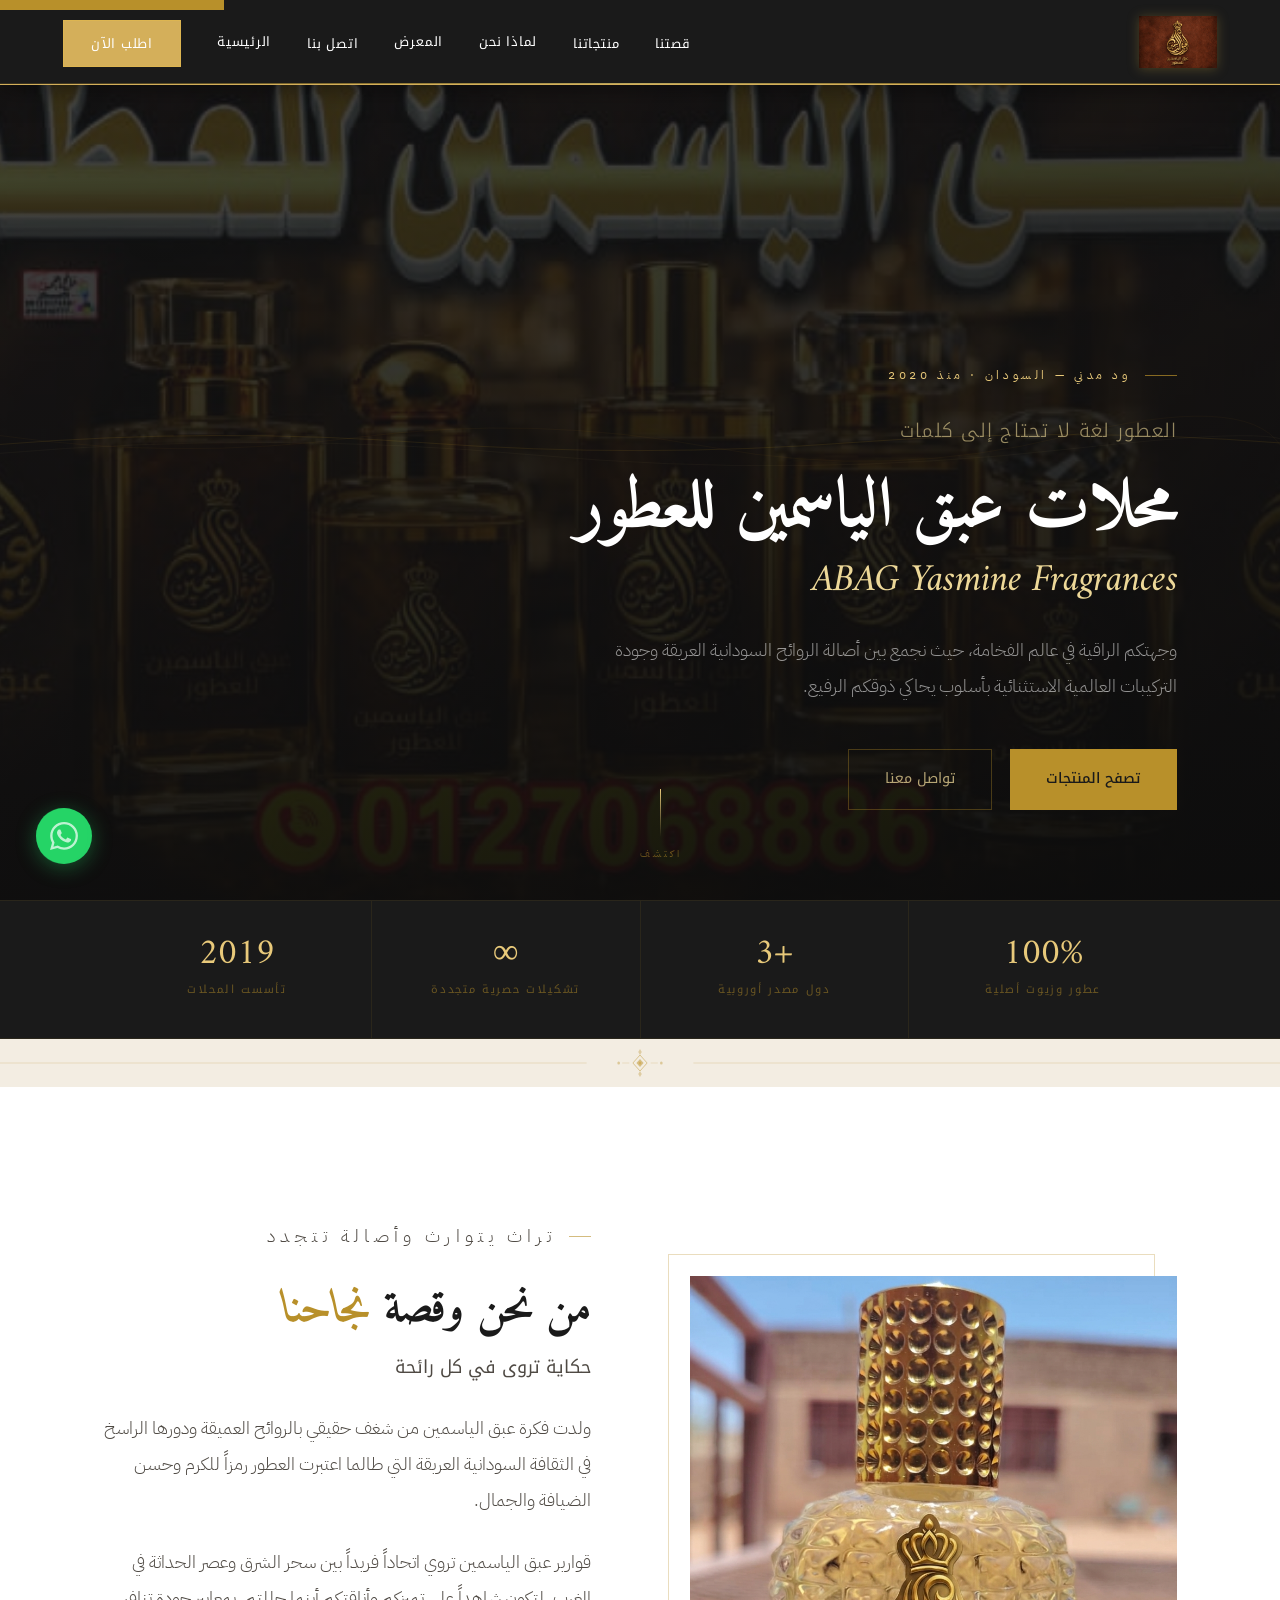
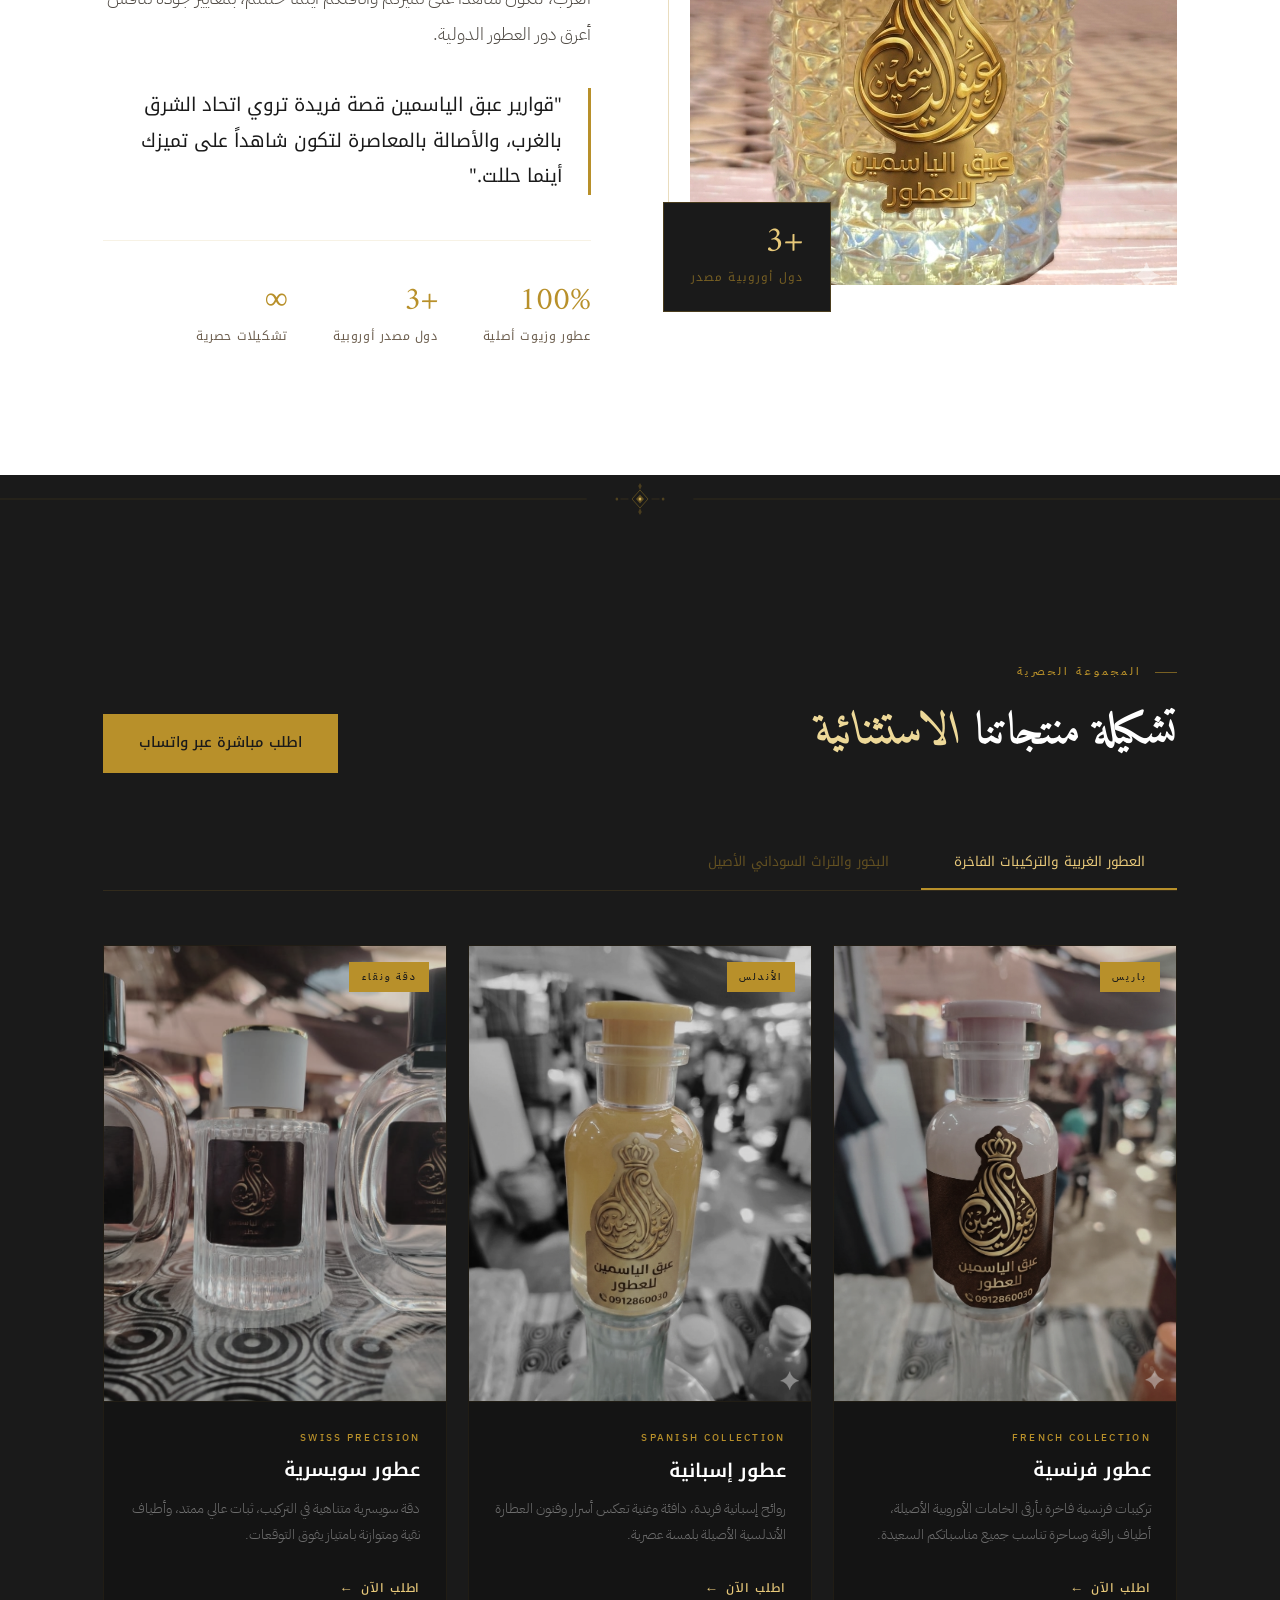
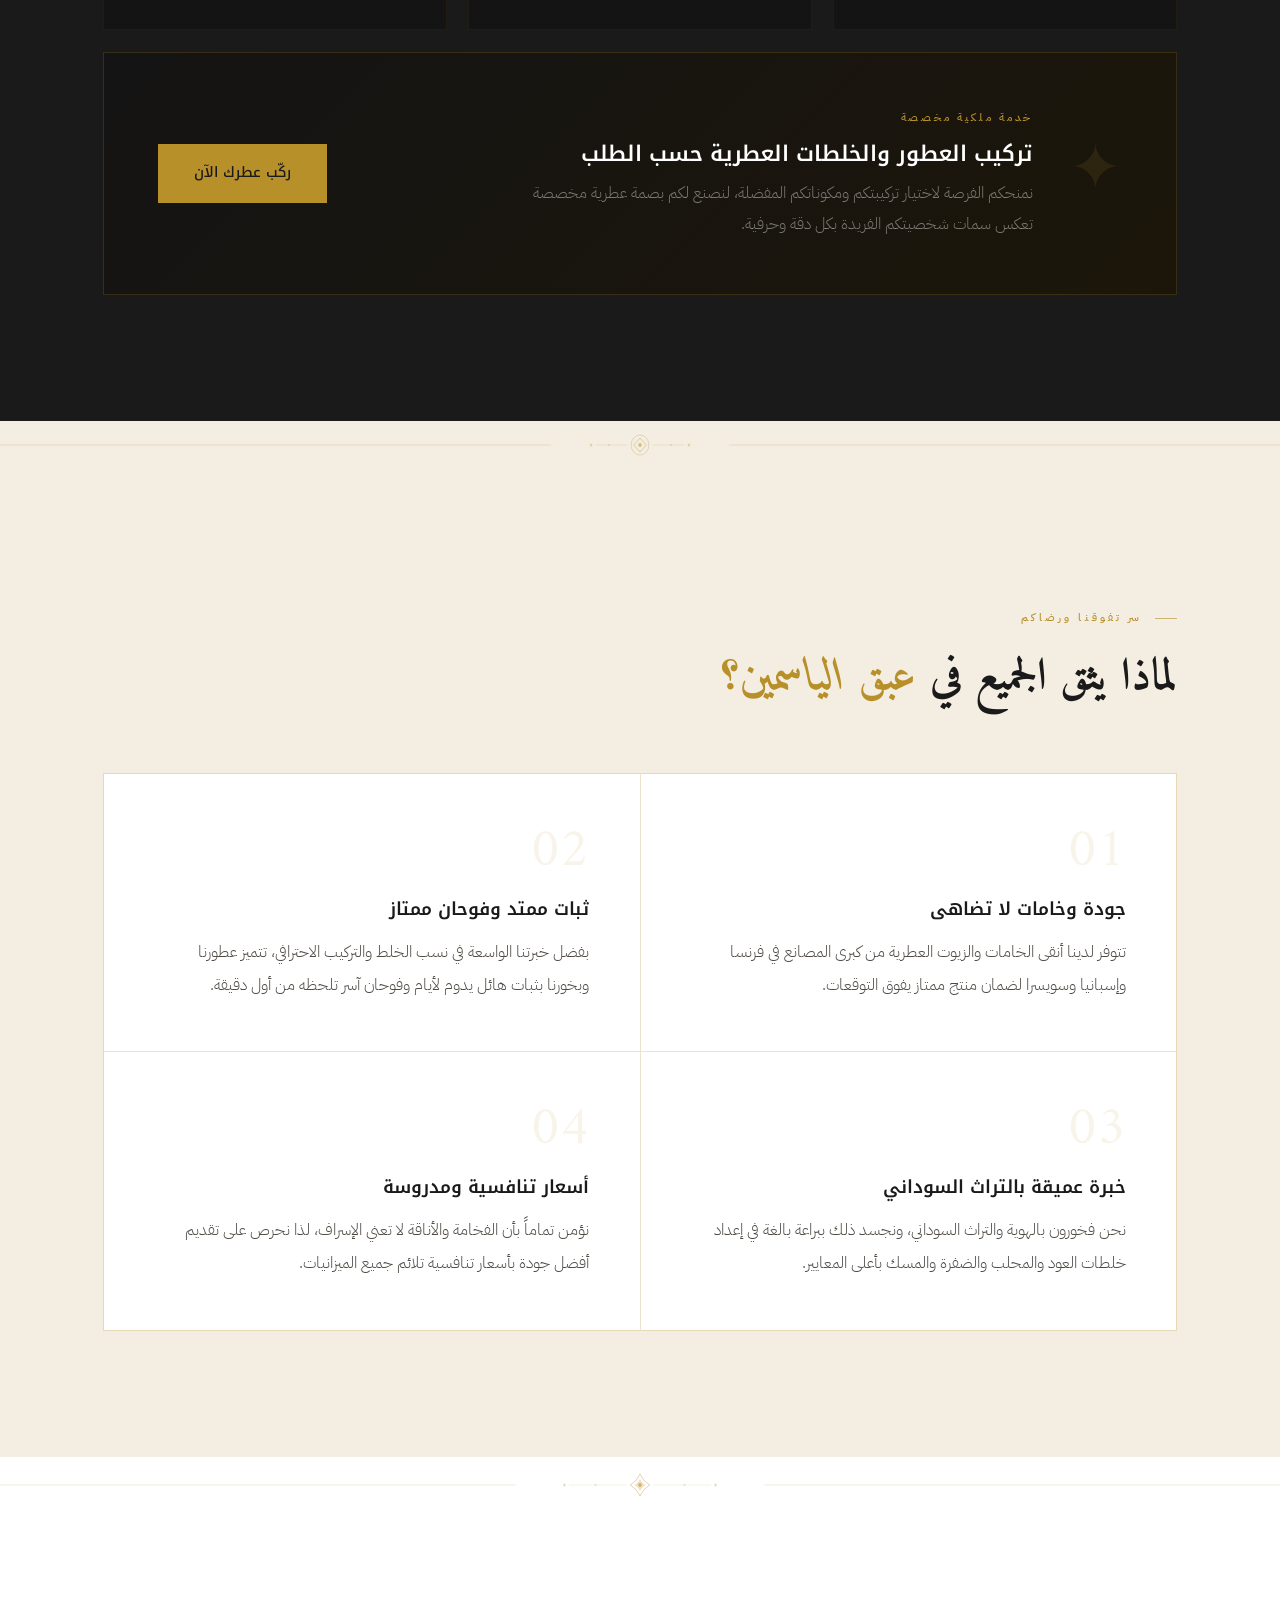
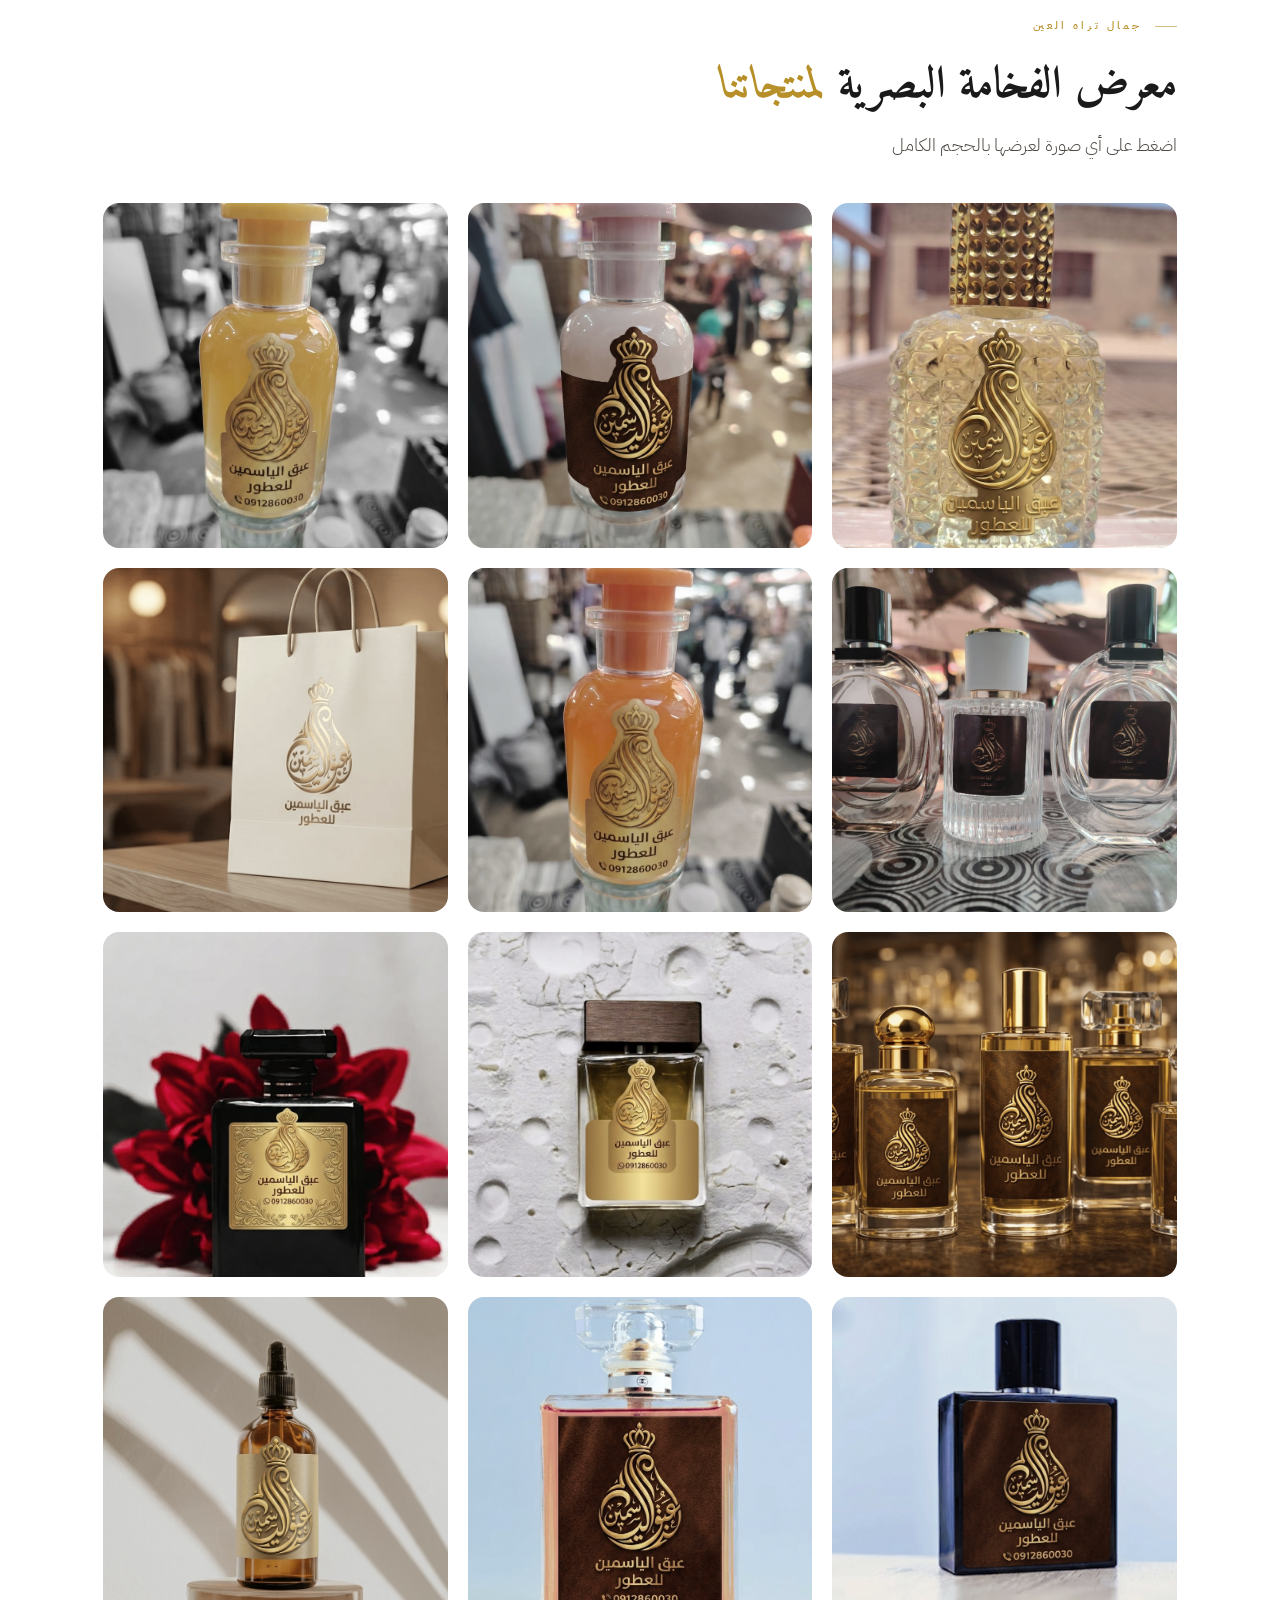
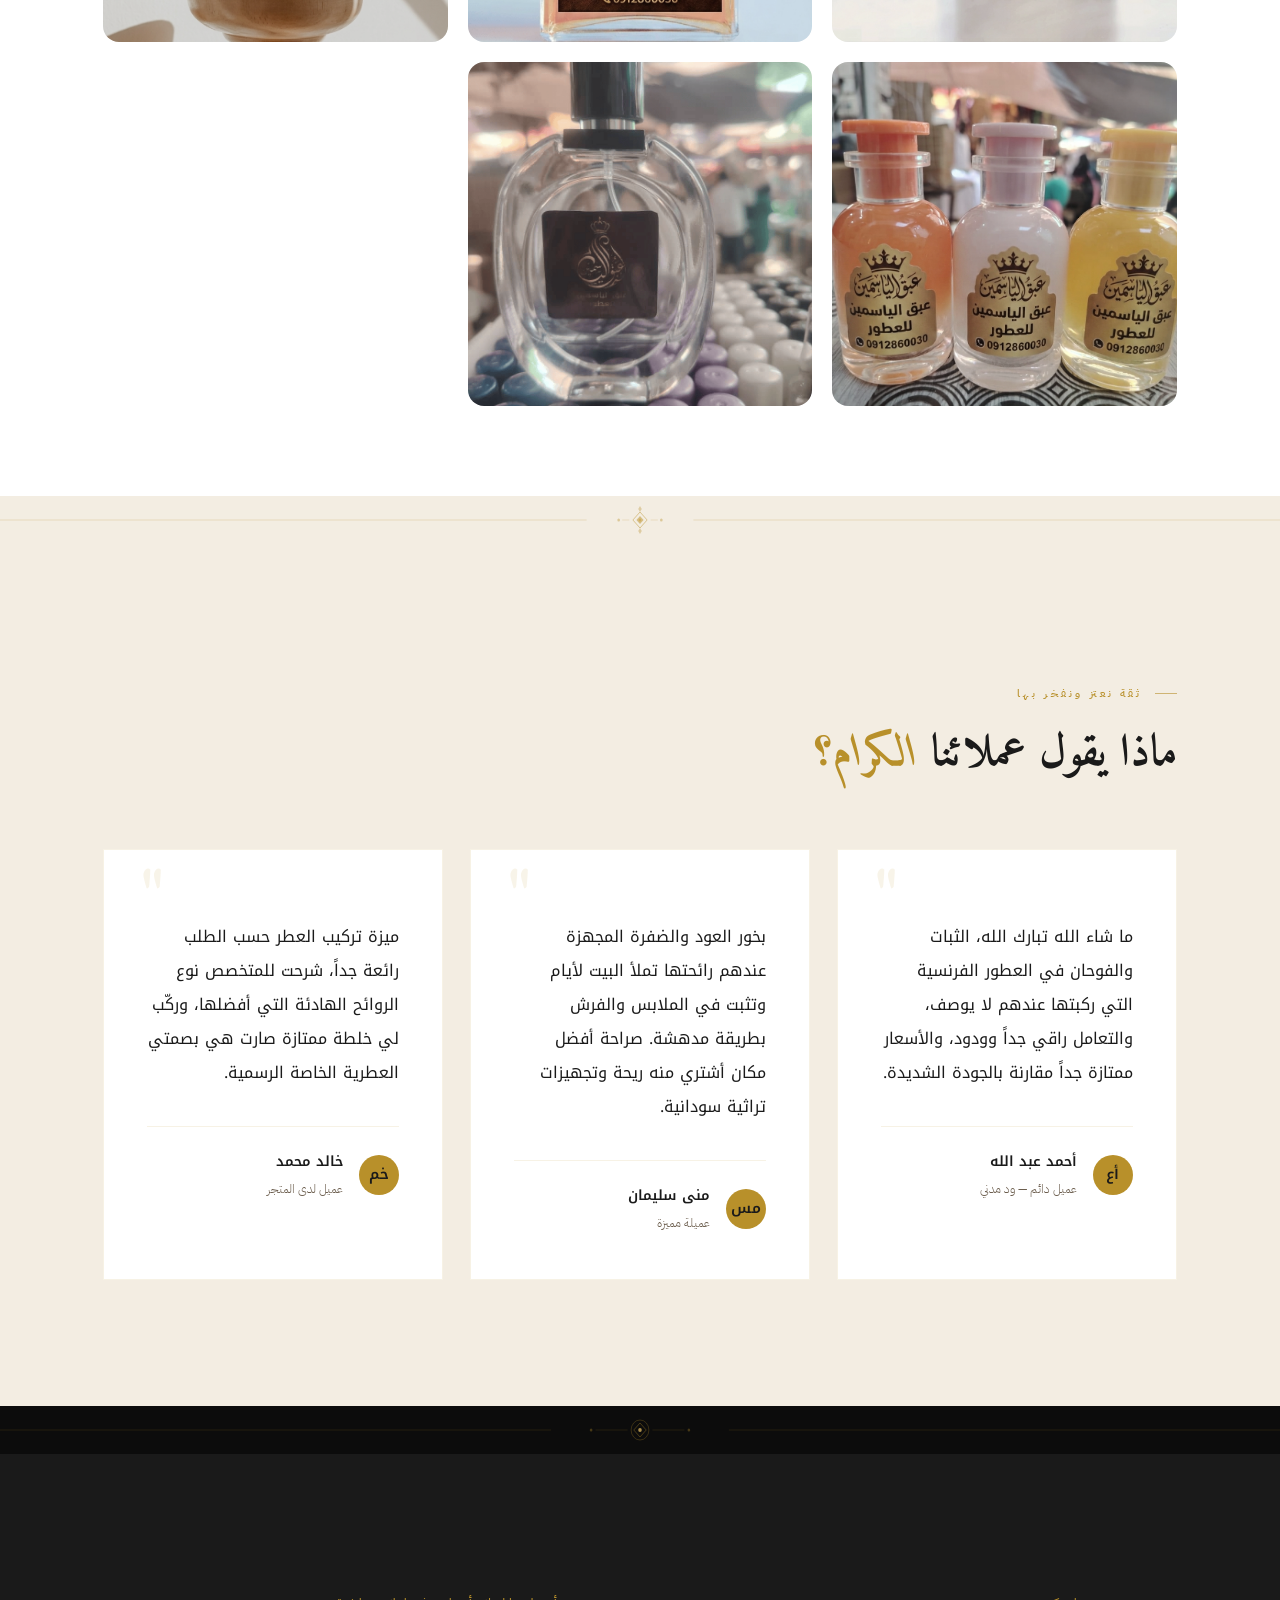
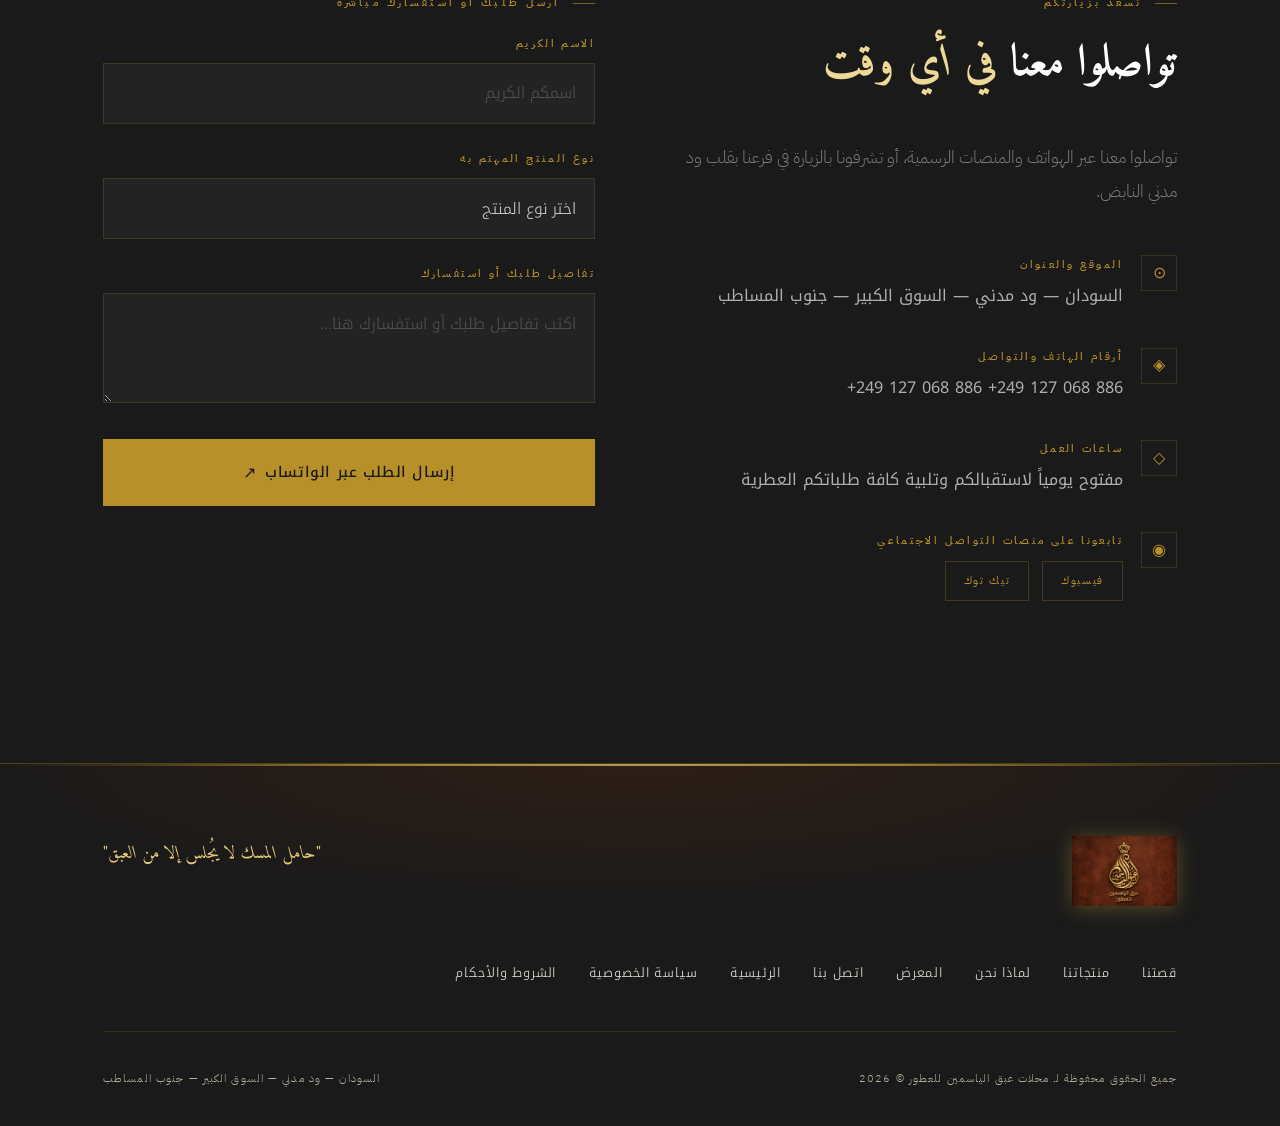
==== commit b8622294: "Update index.html" ====
--- a/index.html
+++ b/index.html
@@ -217,6 +217,7 @@
       <a href="javascript:void(0)" onclick="document.getElementById('features').scrollIntoView({behavior:'smooth', block:'start'});">لماذا نحن</a>
       <a href="javascript:void(0)" onclick="document.getElementById('gallery').scrollIntoView({behavior:'smooth', block:'start'});">المعرض</a>
       <li><a href="../pages/contact.html">اتصل بنا</a></li>
+       <a href="index.html">الرئيسية</a>  <!-- ← تمت الإضافة في النهاية -->
       <li>
         <a href="https://wa.me/249912860030" class="nav-cta" target="_blank" rel="noopener">اطلب الآن</a>
       </li>
@@ -937,6 +938,7 @@
         <a href="javascript:void(0)" onclick="document.getElementById('features').scrollIntoView({behavior:'smooth', block:'start'});">لماذا نحن</a>
         <a href="javascript:void(0)" onclick="document.getElementById('gallery').scrollIntoView({behavior:'smooth', block:'start'});">المعرض</a>
         <a href="../pages/contact.html">اتصل بنا</a>
+        <a href="index.html">الرئيسية</a>  <!-- ← تمت الإضافة في النهاية -->
         <a href="../pages/privacy.html">سياسة الخصوصية</a>
         <a href="../pages/terms.html">الشروط والأحكام</a>
       </nav>
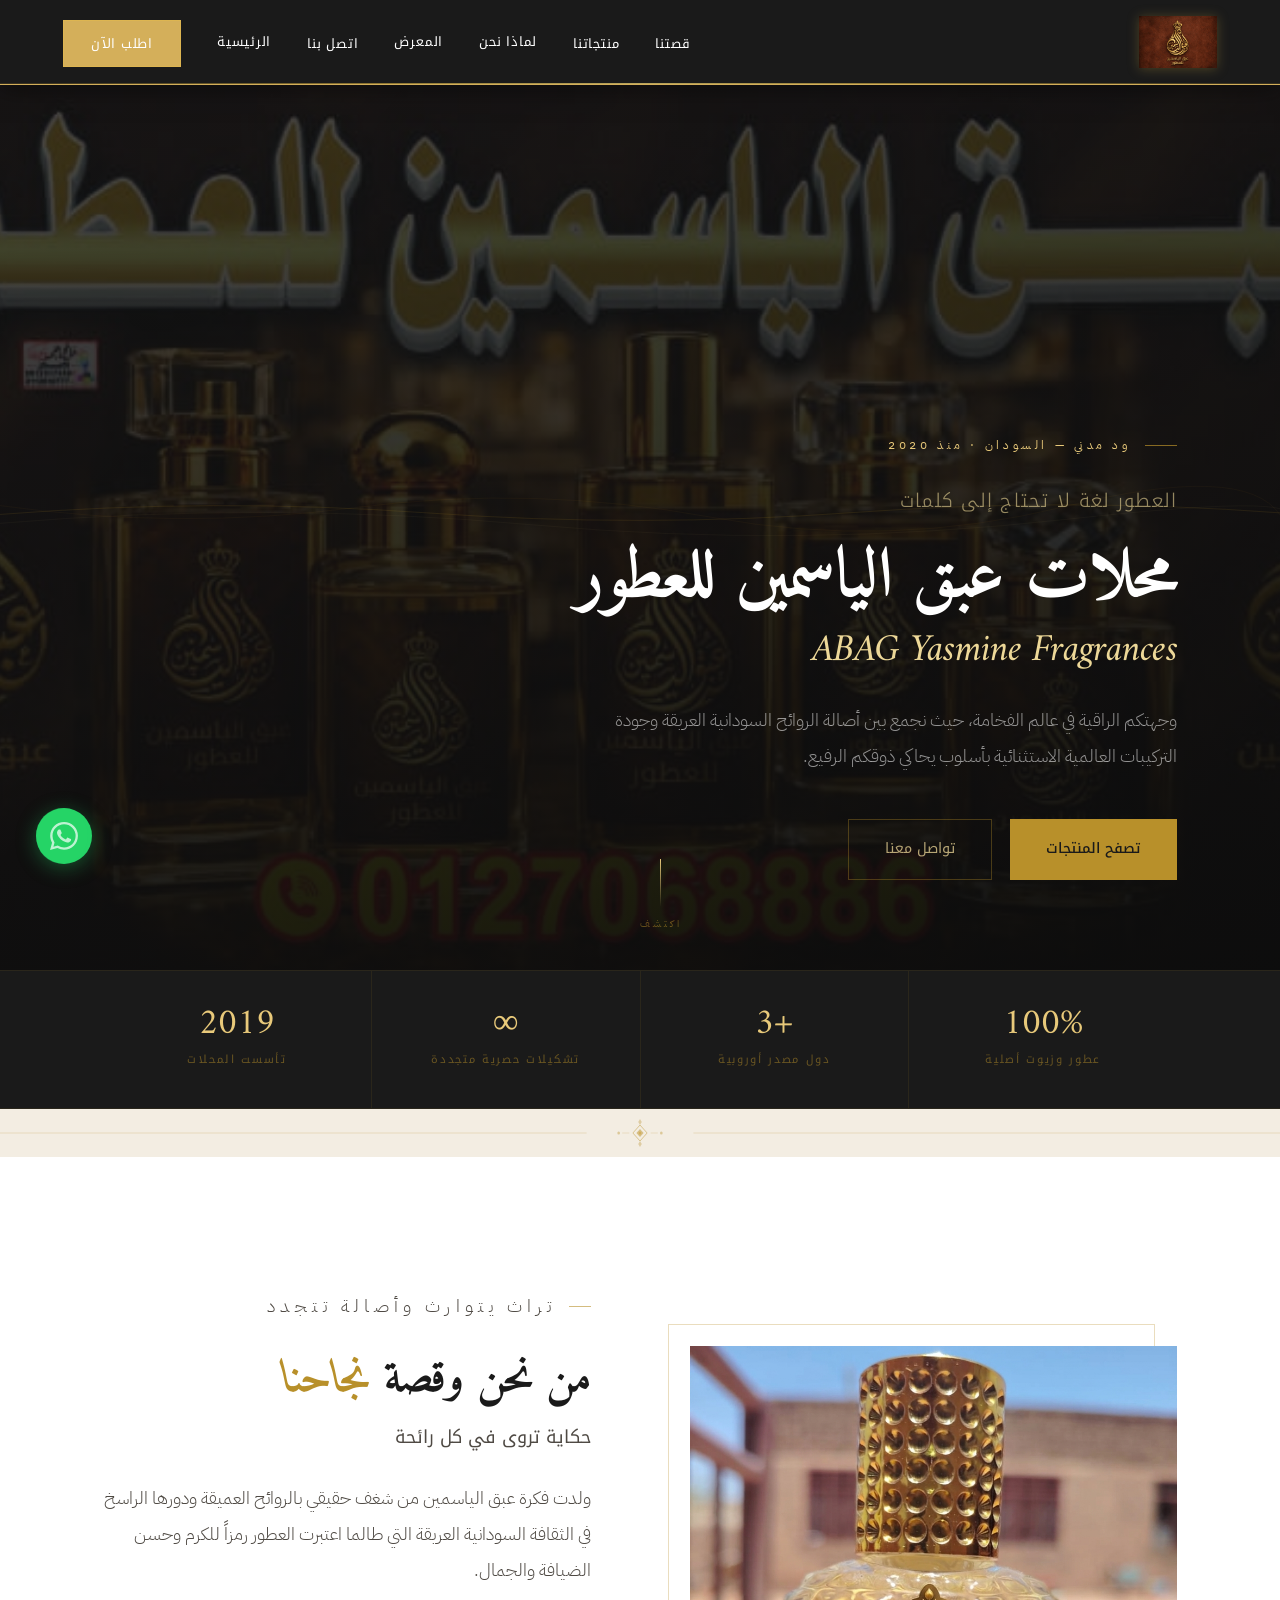
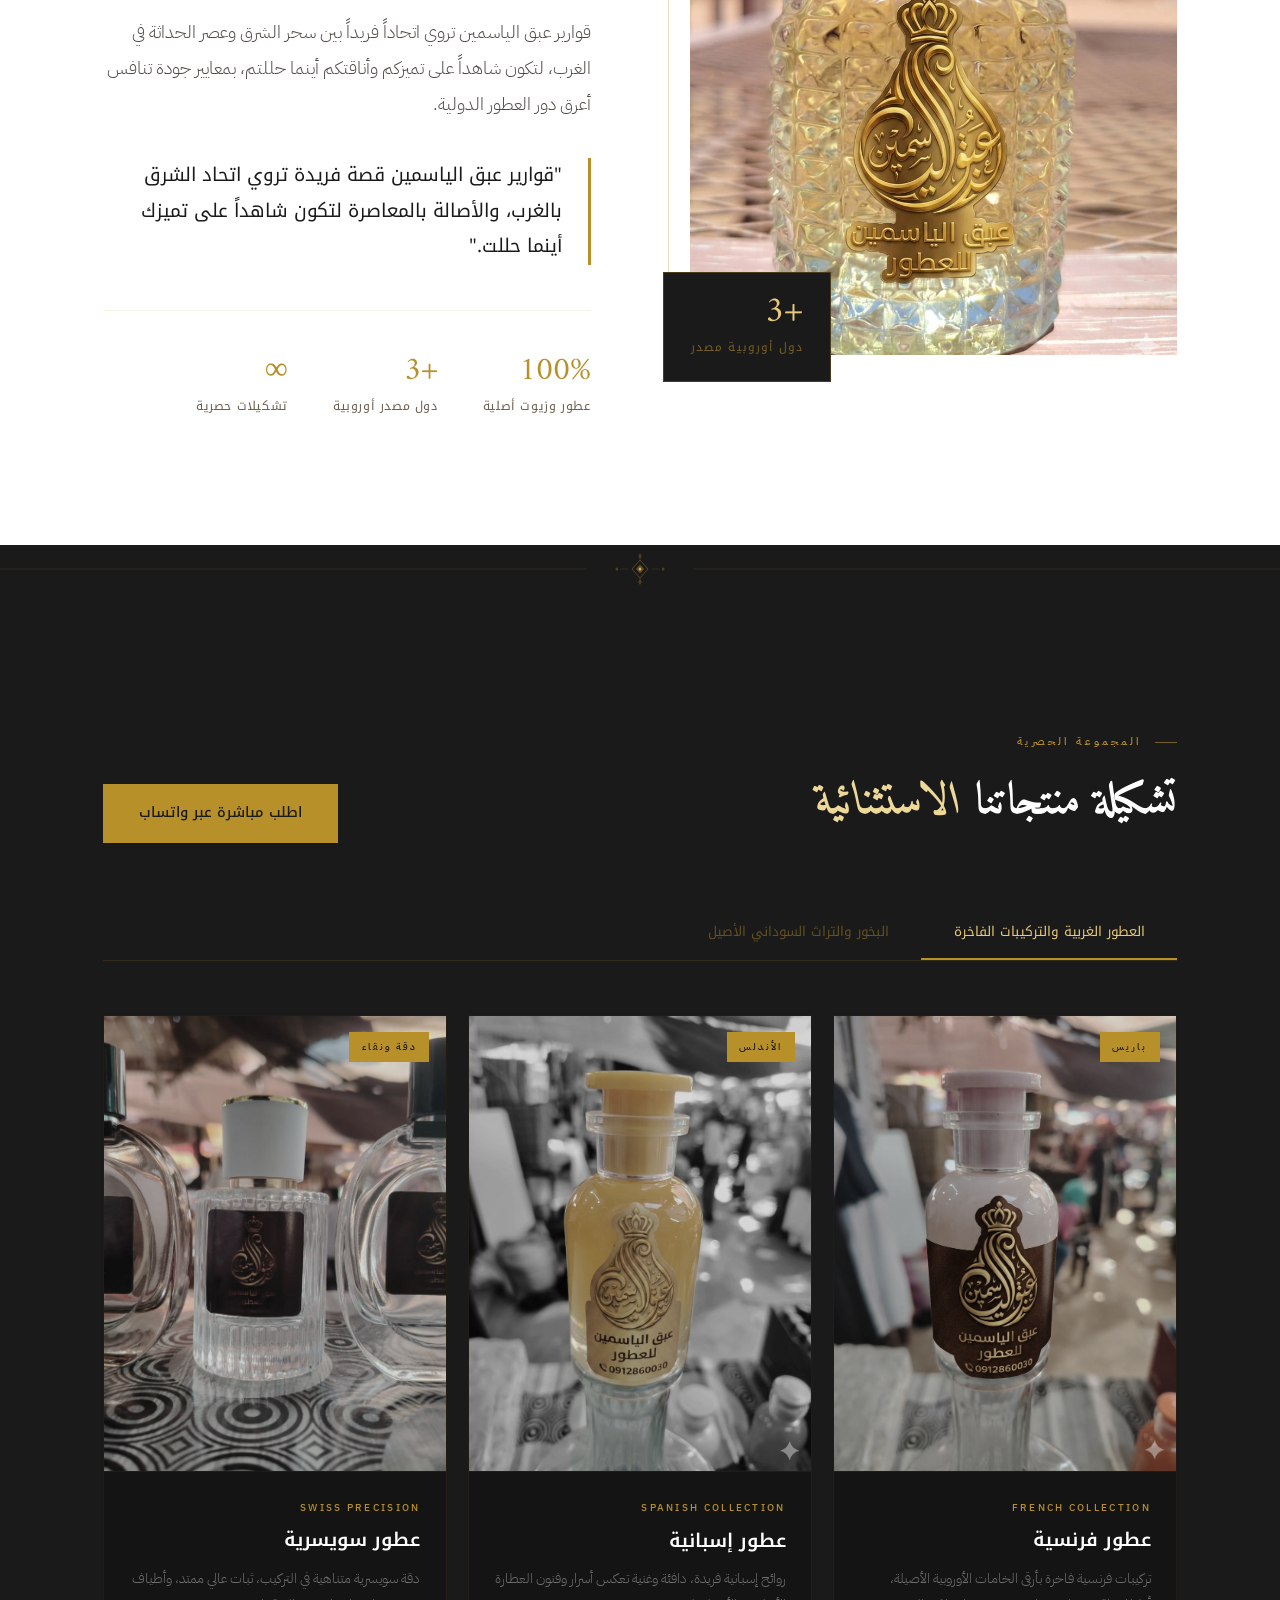
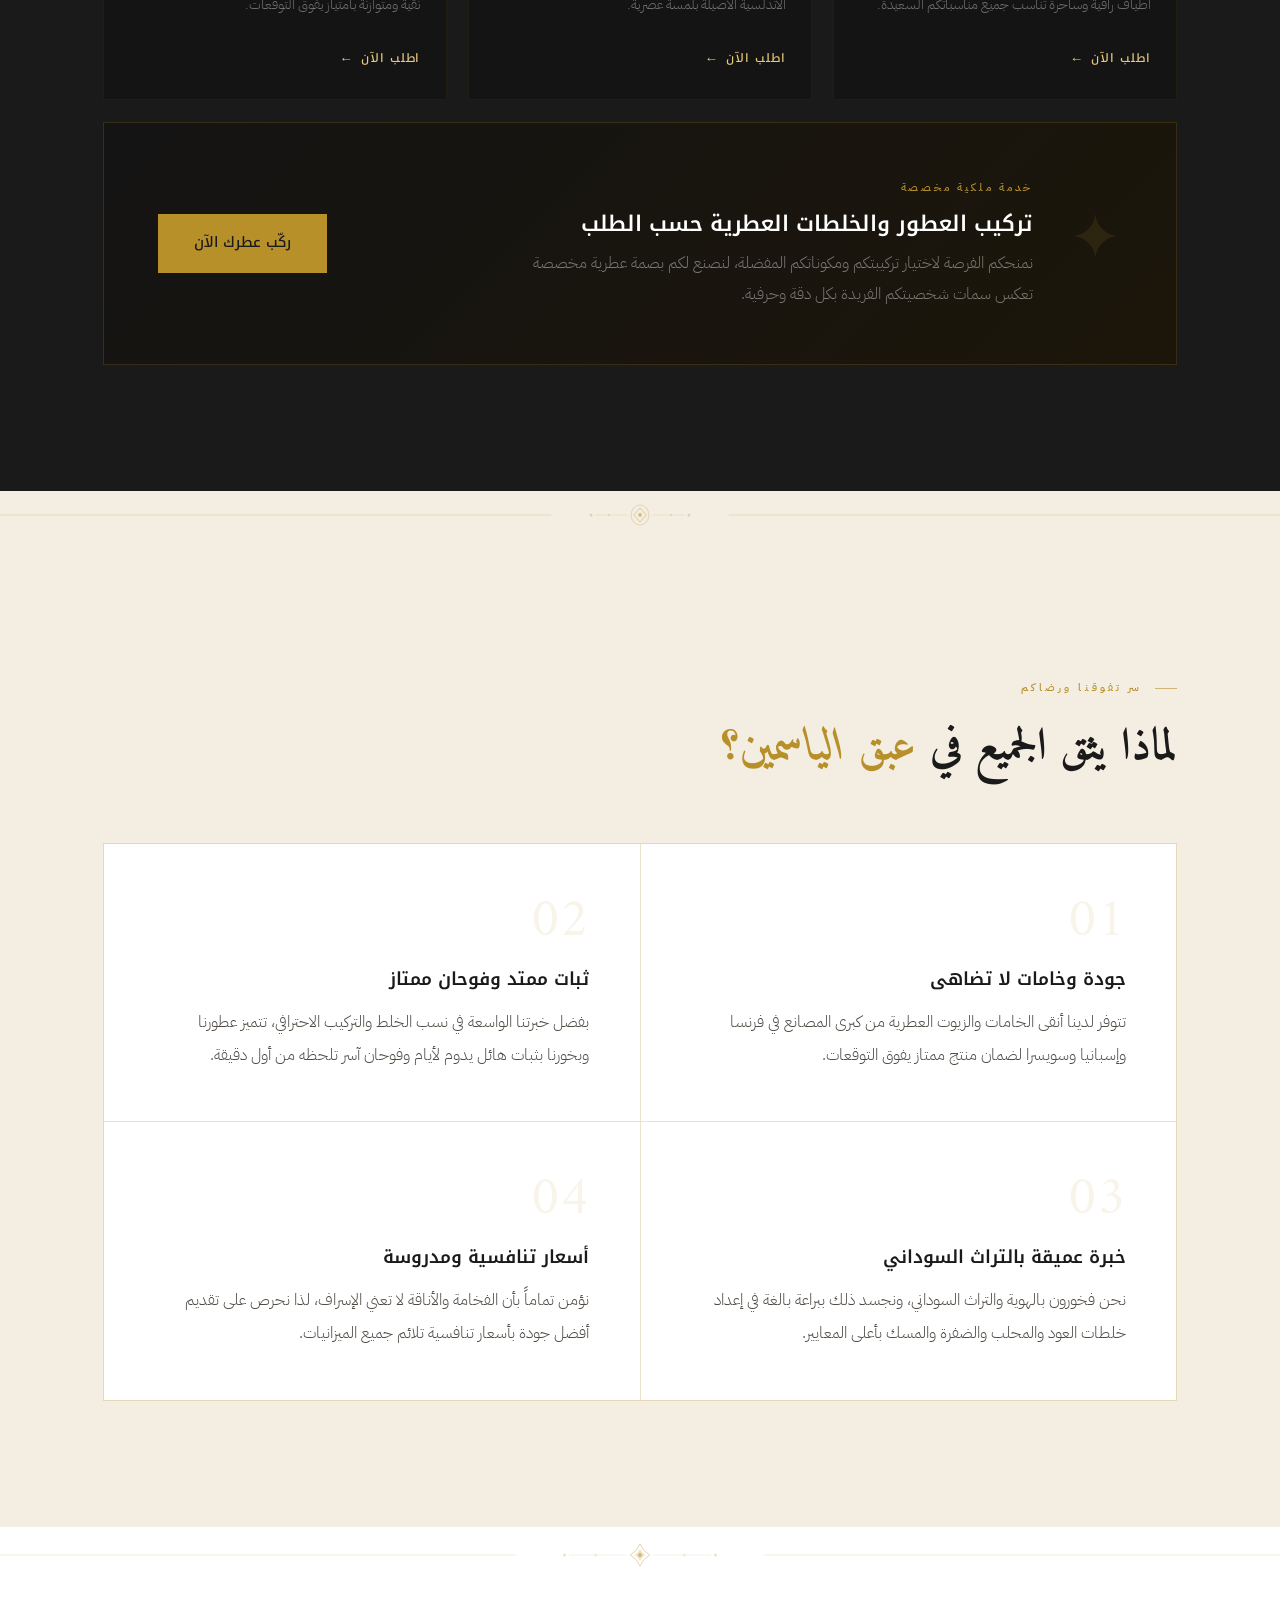
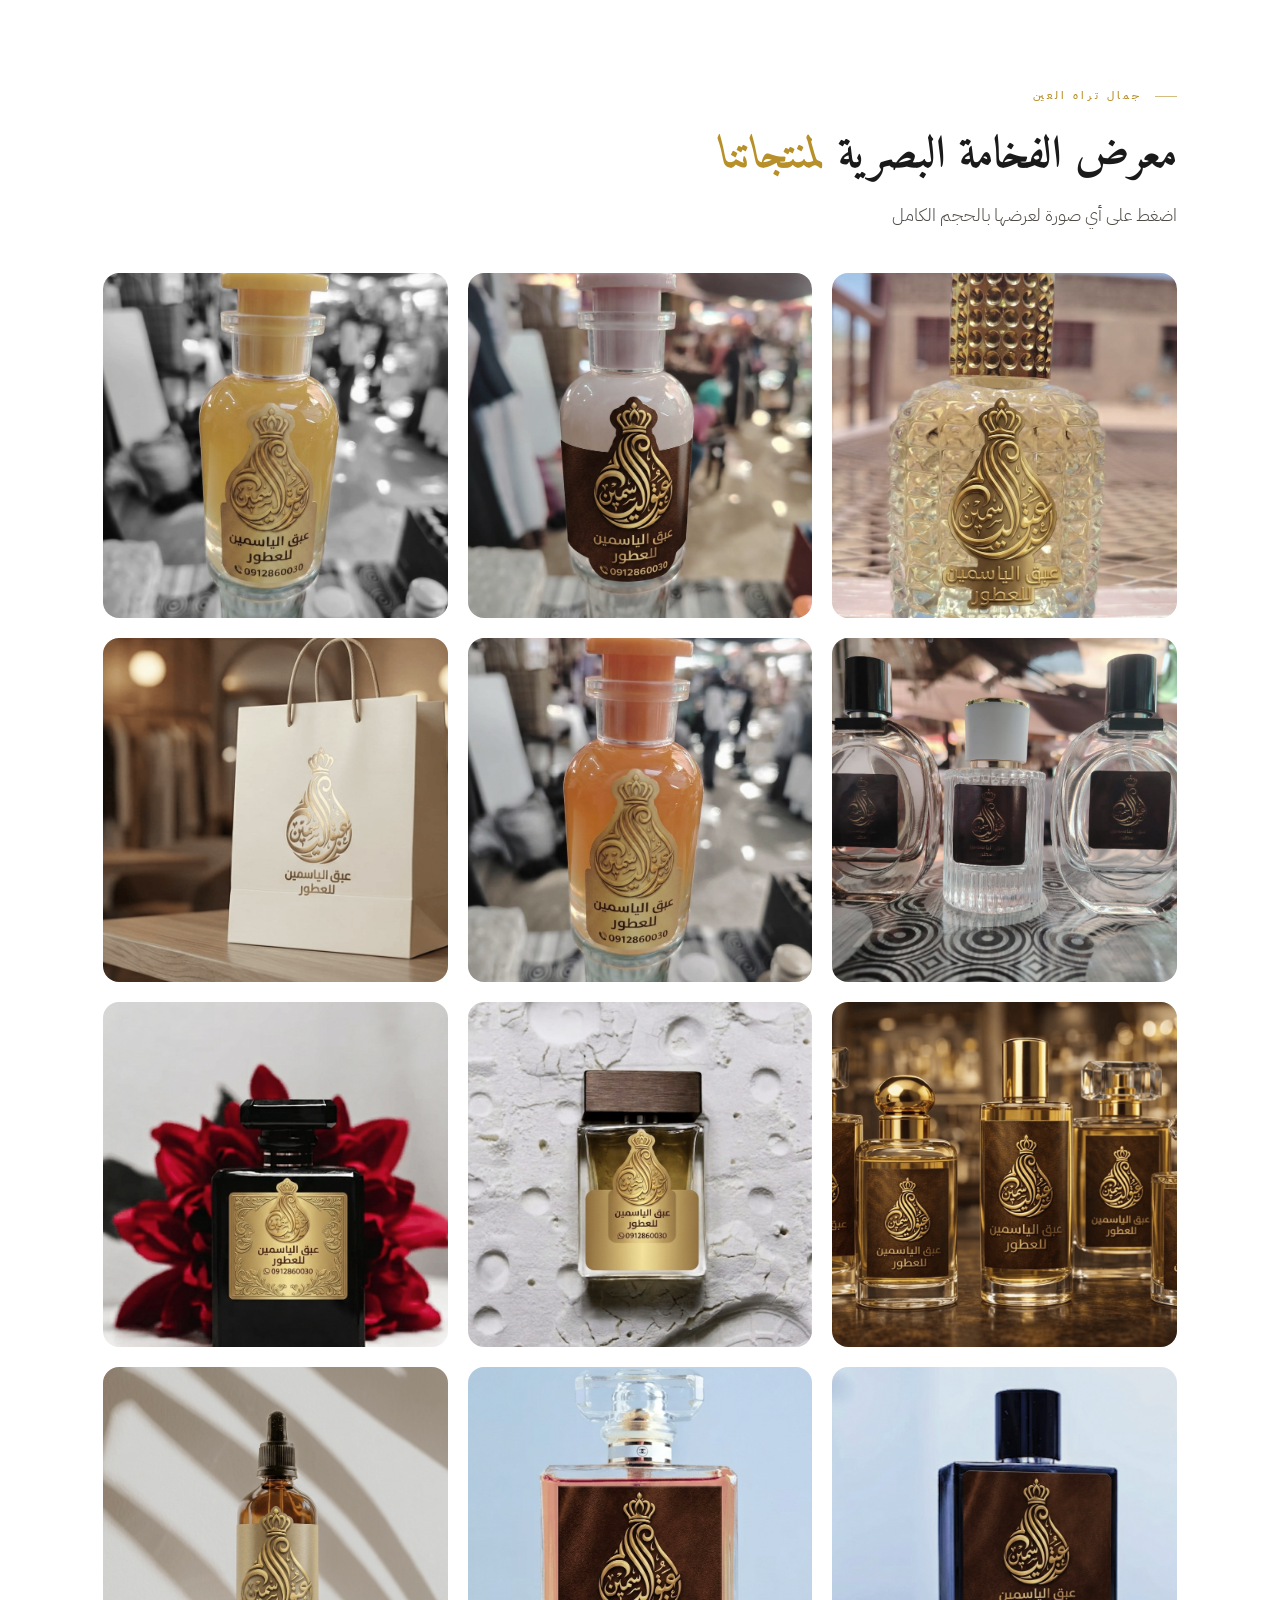
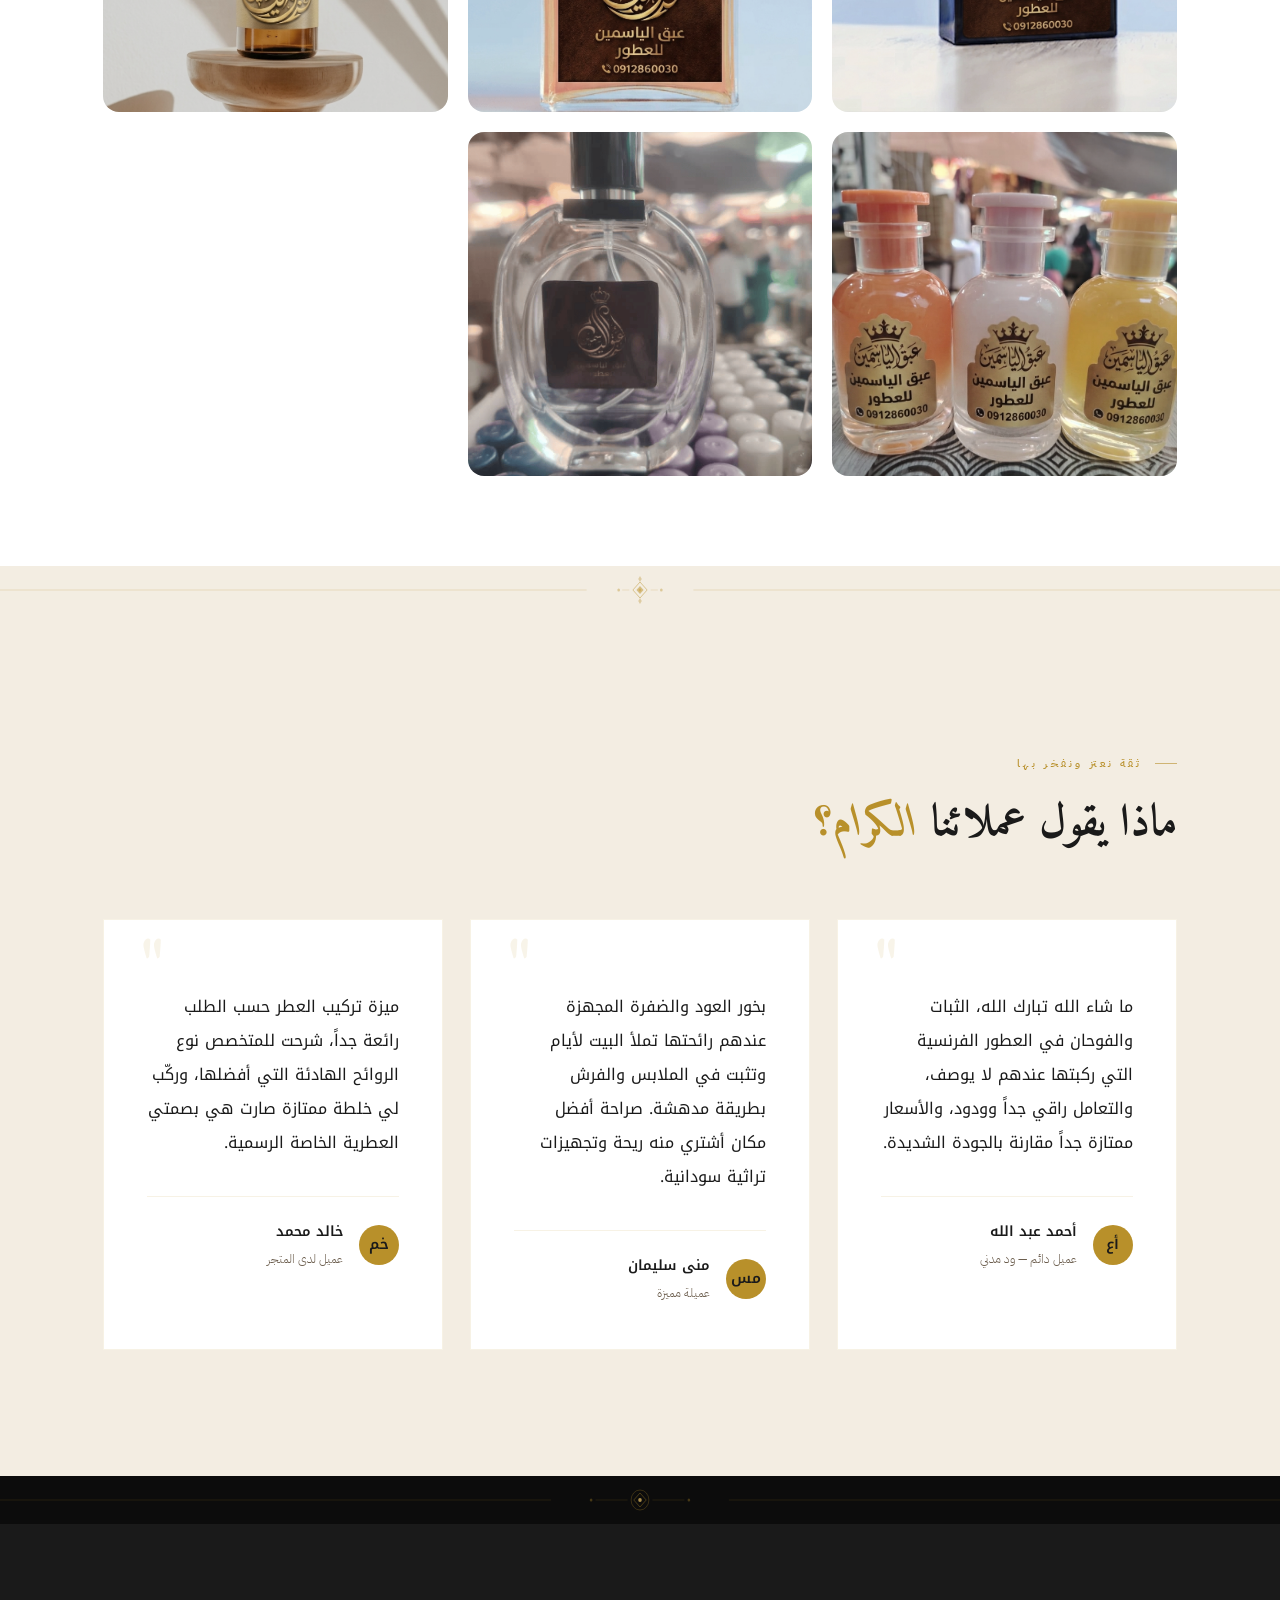
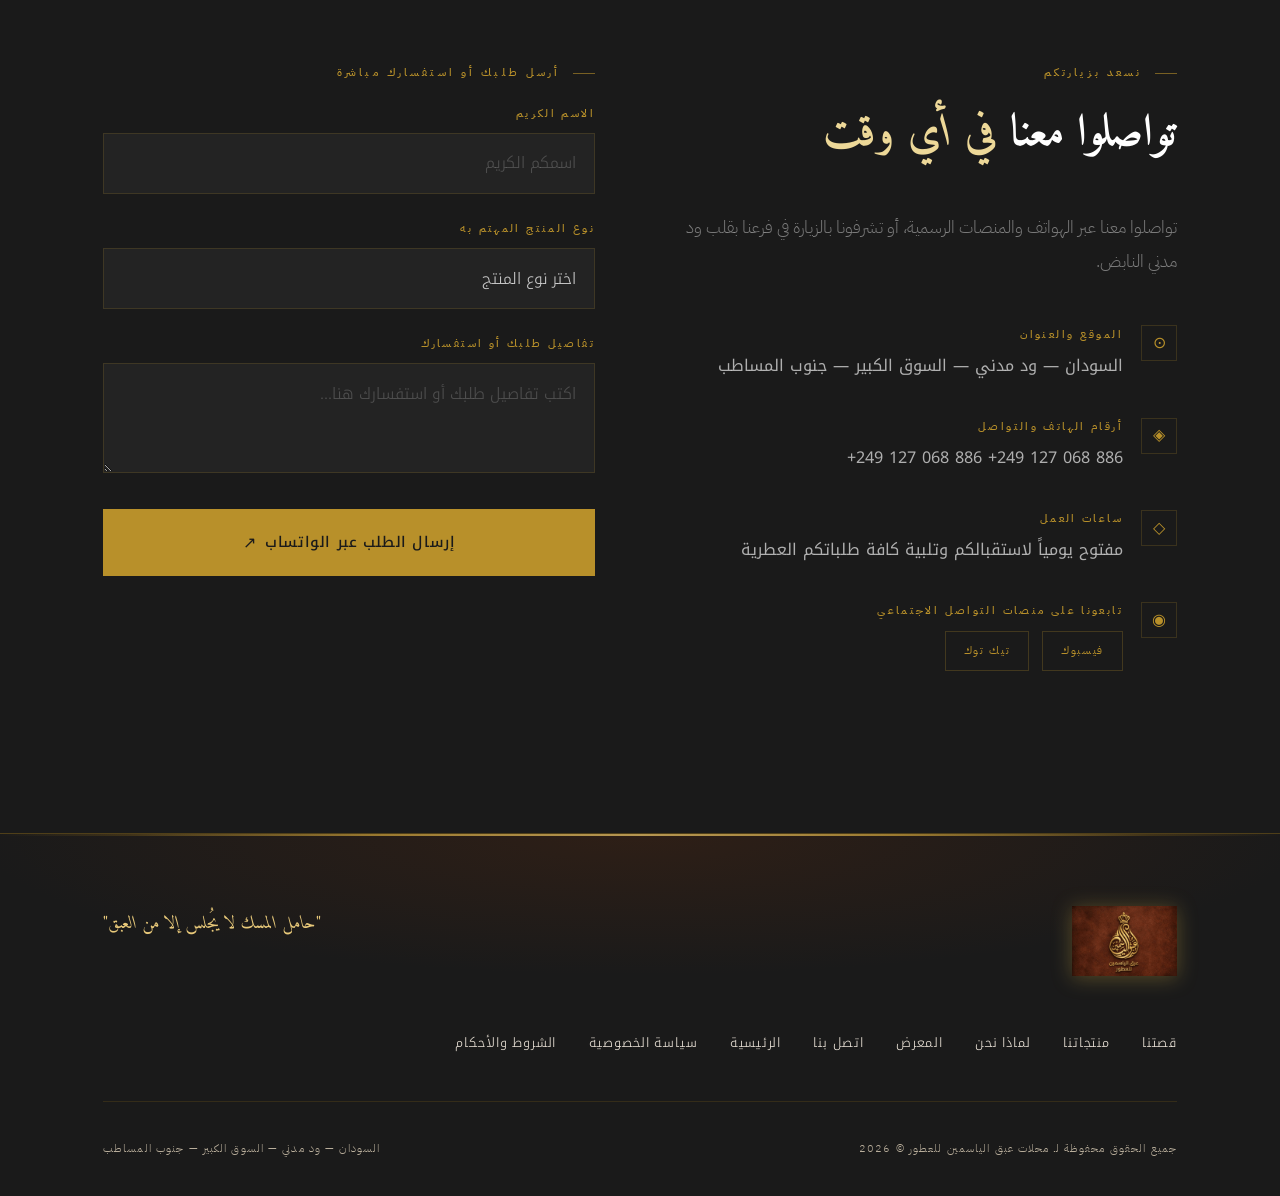
==== commit d3e5c6f4: "Update index.html" ====
--- a/index.html
+++ b/index.html
@@ -54,6 +54,7 @@
   <link rel="stylesheet" href="assets/css/style.css">
   <link rel="stylesheet" href="assets/css/components.css">
   <link rel="stylesheet" href="assets/css/responsive.css">
+  <link rel="stylesheet" href="assets/css/nav-mobile-fix.css">
 
   <style>
     /* تعديلات ألوان الهيدر والفوتر لتحسين التباين مع الشعار */
@@ -1017,6 +1018,7 @@
     });
   });
 </script>
+<script src="assets/js/nav-fix.js"></script>
 
 </body>
 </html>
--- a/assets/css/nav-mobile-fix.css
+++ b/assets/css/nav-mobile-fix.css
@@ -0,0 +1,379 @@
+/* =====================================================
+   nav-mobile-fix.css
+   ✅ إصلاح شامل لقائمة الجوال — عبق الياسمين
+   أضف هذا الملف في index.html بعد سطر responsive.css:
+   <link rel="stylesheet" href="assets/css/nav-mobile-fix.css">
+   ===================================================== */
+
+/* ─── متغيرات القائمة ─────────────────────────────── */
+:root {
+  --nav-transition: 320ms cubic-bezier(0.4, 0, 0.2, 1);
+  --nav-overlay-bg: rgba(0, 0, 0, 0.55);
+  --nav-z-index: 1000;
+  --nav-overlay-z: 999;
+  --header-height: 70px; /* اضبط هذه القيمة لتوافق ارتفاع الهيدر الفعلي */
+}
+
+/* ─── 1. إصلاح scroll-behavior على مستوى الصفحة ───── */
+html {
+  scroll-behavior: smooth;
+  /* مهم: يمنع القفز المفاجئ عند النقر على anchor */
+  scroll-padding-top: calc(var(--header-height) + 16px);
+}
+
+/* ─── 2. الهيدر: تثبيت الموضع بدون تشوّه ───────────  */
+header,
+.site-header,
+#header,
+.header {
+  position: fixed !important;
+  top: 0;
+  left: 0;
+  right: 0;
+  width: 100%;
+  z-index: var(--nav-z-index);
+  /* منع الهيدر من تحريك العناصر خلفه */
+  transition: background-color 0.3s ease, box-shadow 0.3s ease;
+}
+
+/* ─── 3. Body: مسافة علوية بحجم الهيدر ─────────────── */
+body {
+  padding-top: var(--header-height);
+}
+
+/* تأثير scroll على الهيدر */
+header.scrolled,
+.site-header.scrolled,
+#header.scrolled {
+  box-shadow: 0 2px 20px rgba(0, 0, 0, 0.15);
+}
+
+/* ─── 4. Overlay (الطبقة المعتمة خلف القائمة) ──────── */
+/* يجب أن يكون هذا العنصر موجوداً في HTML:
+   <div class="nav-overlay" data-nav-overlay></div>
+   إذا لم يكن موجوداً، سيُضاف بواسطة JS أدناه */
+.nav-overlay,
+[data-nav-overlay] {
+  display: none;
+  position: fixed;
+  inset: 0;
+  background: var(--nav-overlay-bg);
+  z-index: var(--nav-overlay-z);
+  opacity: 0;
+  transition: opacity var(--nav-transition);
+  -webkit-tap-highlight-color: transparent;
+}
+
+body.nav-mobile-open .nav-overlay,
+body.nav-mobile-open [data-nav-overlay] {
+  display: block;
+  opacity: 1;
+}
+
+/* ─── 5. القائمة الجانبية (Mobile Menu) ─────────────── */
+.mobile-menu,
+[data-mobile-menu],
+.nav-mobile,
+.mobile-nav,
+.hamburger-menu,
+.menu-mobile {
+  position: fixed !important;
+  top: var(--header-height);
+  /* RTL: تبدأ من اليمين */
+  right: -100%;
+  left: auto;
+  width: min(320px, 85vw);
+  height: calc(100dvh - var(--header-height));
+  /* fallback للمتصفحات القديمة */
+  height: calc(100vh - var(--header-height));
+
+  overflow-y: auto;
+  overflow-x: hidden;
+  -webkit-overflow-scrolling: touch;
+
+  z-index: var(--nav-z-index);
+
+  /* ✅ الانتقال السلس عند الفتح والإغلاق */
+  transition: right var(--nav-transition);
+
+  /* منع التفاعل بينما مغلقة */
+  visibility: hidden;
+  pointer-events: none;
+}
+
+/* اللغة العربية: القائمة تأتي من اليسار */
+[dir="rtl"] .mobile-menu,
+[dir="rtl"] [data-mobile-menu],
+[dir="rtl"] .nav-mobile,
+[dir="rtl"] .mobile-nav,
+.rtl .mobile-menu {
+  right: auto;
+  left: -100%;
+  transition: left var(--nav-transition);
+}
+
+/* ✅ حالة القائمة المفتوحة */
+body.nav-mobile-open .mobile-menu,
+body.nav-mobile-open [data-mobile-menu],
+body.nav-mobile-open .nav-mobile,
+body.nav-mobile-open .mobile-nav,
+body.nav-mobile-open .hamburger-menu,
+body.nav-mobile-open .menu-mobile {
+  right: 0;
+  visibility: visible;
+  pointer-events: all;
+}
+
+[dir="rtl"] body.nav-mobile-open .mobile-menu,
+[dir="rtl"] body.nav-mobile-open [data-mobile-menu],
+body.nav-mobile-open .rtl.mobile-menu {
+  left: 0;
+  right: auto;
+}
+
+/* ─── 6. عناصر القائمة الداخلية ─────────────────────── */
+.mobile-menu a,
+[data-mobile-menu] a,
+.nav-mobile a,
+.mobile-nav a {
+  display: block;
+  padding: 14px 20px;
+  /* مساحة لمس كافية (لا تقل عن 44px) */
+  min-height: 48px;
+  line-height: 1.4;
+
+  /* ✅ إزالة التأخير على iOS */
+  -webkit-tap-highlight-color: transparent;
+  touch-action: manipulation;
+  cursor: pointer;
+
+  /* منع تحديد النص عند الضغط */
+  -webkit-user-select: none;
+  user-select: none;
+
+  transition: background-color 0.15s ease, color 0.15s ease;
+}
+
+.mobile-menu a:hover,
+.mobile-menu a:focus,
+[data-mobile-menu] a:hover,
+[data-mobile-menu] a:focus {
+  outline: 2px solid currentColor;
+  outline-offset: -2px;
+}
+
+/* ─── 7. زر الهامبرغر ───────────────────────────────── */
+[data-nav-toggle],
+.nav-toggle,
+.hamburger-btn,
+.menu-toggle {
+  display: flex;
+  align-items: center;
+  justify-content: center;
+
+  /* مساحة لمس كافية */
+  min-width: 44px;
+  min-height: 44px;
+
+  cursor: pointer;
+  border: none;
+  background: transparent;
+  padding: 8px;
+  border-radius: 6px;
+
+  -webkit-tap-highlight-color: transparent;
+  touch-action: manipulation;
+  -webkit-user-select: none;
+  user-select: none;
+
+  transition: opacity 0.2s ease;
+  z-index: calc(var(--nav-z-index) + 1);
+  position: relative;
+}
+
+[data-nav-toggle]:active,
+.nav-toggle:active {
+  opacity: 0.7;
+}
+
+/* تأثير أيقونة الهامبرغر → X */
+body.nav-mobile-open [data-nav-toggle] .hamburger-line:nth-child(1) {
+  transform: translateY(8px) rotate(45deg);
+}
+body.nav-mobile-open [data-nav-toggle] .hamburger-line:nth-child(2) {
+  opacity: 0;
+  transform: scaleX(0);
+}
+body.nav-mobile-open [data-nav-toggle] .hamburger-line:nth-child(3) {
+  transform: translateY(-8px) rotate(-45deg);
+}
+
+.hamburger-line {
+  display: block;
+  width: 24px;
+  height: 2px;
+  background: currentColor;
+  border-radius: 2px;
+  transition: transform 0.3s ease, opacity 0.2s ease;
+  margin: 3px 0;
+}
+
+/* ─── 8. منع تداخل القائمة مع الأقسام ──────────────── */
+/* كل قسم يحصل على padding-top يساوي ارتفاع الهيدر */
+section[id],
+div[id] {
+  /* scroll-margin-top أفضل من padding-top للحفاظ على التصميم */
+  scroll-margin-top: calc(var(--header-height) + 8px);
+}
+
+/* ─── 9. منع overflow مخفي يكسر position:fixed ──────── */
+/* ⚠️ إذا كان أي والد يحتوي overflow:hidden → يكسر fixed */
+/* هذا الـ fix يستهدف الحالات الشائعة */
+.wrapper,
+.site-wrapper,
+#wrapper,
+.page-wrapper {
+  overflow-x: clip; /* clip بدلاً من hidden — يحافظ على fixed positioning */
+}
+
+/* ─── 10. iOS Safari: إصلاح "100vh" ────────────────── */
+@supports (height: 100dvh) {
+  .mobile-menu,
+  [data-mobile-menu],
+  .nav-mobile,
+  .mobile-nav {
+    height: calc(100dvh - var(--header-height));
+  }
+}
+
+/* ─── 11. تعطيل الـ Scroll على الـ Body عند فتح القائمة */
+body.nav-mobile-open {
+  overflow: hidden;
+  /* iOS Safari */
+  position: relative;
+  touch-action: none;
+}
+
+/* ─── 12. z-index hierarchy واضحة ───────────────────── */
+/* طبقات واضحة بدون تضارب:
+   body          = 0
+   sections      = 1
+   sticky elements = 10
+   overlay       = 999
+   mobile nav    = 1000
+   toggle btn    = 1001
+   lightbox      = 1100
+*/
+#lightbox,
+.lightbox {
+  z-index: 1100;
+}
+
+
+/* ═══════════════════════════════════════════════════
+   إصلاحات خاصة ببنية مشروع عبق الياسمين
+   (بناءً على فحص index.html)
+   ═══════════════════════════════════════════════════ */
+
+/* ─── القائمة المنسدلة الموجودة في المشروع ────────── */
+.nav-links,
+.nav-menu,
+#nav-menu {
+  /* ✅ إخفاء القائمة على الجوال وإظهارها عند الفتح */
+}
+
+@media (max-width: 768px) {
+
+  /* قائمة الجوال: إخفاء افتراضي */
+  .nav-links,
+  .nav-menu {
+    position: fixed !important;
+    top: var(--header-height);
+    inset-inline-end: -100%;
+    width: min(300px, 85vw);
+    height: calc(100vh - var(--header-height));
+    overflow-y: auto;
+    -webkit-overflow-scrolling: touch;
+    z-index: var(--nav-z-index);
+    transition: inset-inline-end var(--nav-transition);
+    visibility: hidden;
+    pointer-events: none;
+    flex-direction: column;
+    display: flex !important;
+  }
+
+  /* ✅ القائمة المفتوحة */
+  body.nav-mobile-open .nav-links,
+  body.nav-mobile-open .nav-menu,
+  /* دعم الـ class القديم إذا كان موجوداً */
+  .nav-links.open,
+  .nav-links.active,
+  .nav-menu.open,
+  .nav-menu.active {
+    inset-inline-end: 0;
+    visibility: visible;
+    pointer-events: all;
+  }
+
+  /* عناصر القائمة */
+  .nav-links li,
+  .nav-menu li {
+    width: 100%;
+  }
+
+  .nav-links a,
+  .nav-menu a {
+    display: flex;
+    align-items: center;
+    padding: 16px 24px;
+    min-height: 52px;
+    width: 100%;
+    -webkit-tap-highlight-color: transparent;
+    touch-action: manipulation;
+    font-size: 1.05rem;
+  }
+
+  /* ✅ تأثير الضغط المرئي */
+  .nav-links a:active,
+  .nav-menu a:active {
+    opacity: 0.7;
+    transform: scale(0.98);
+  }
+
+  /* إخفاء القائمة الأفقية على الجوال */
+  nav > ul,
+  .main-nav > ul {
+    display: none;
+  }
+
+  /* إظهار زر الهامبرغر */
+  [data-nav-toggle],
+  .nav-toggle,
+  .menu-toggle,
+  .hamburger {
+    display: flex !important;
+  }
+}
+
+@media (min-width: 769px) {
+  /* إخفاء زر الهامبرغر على الشاشات الكبيرة */
+  [data-nav-toggle],
+  .nav-toggle,
+  .menu-toggle,
+  .hamburger {
+    display: none !important;
+  }
+
+  /* إعادة القائمة لوضعها الطبيعي */
+  .nav-links,
+  .nav-menu {
+    position: static !important;
+    width: auto !important;
+    height: auto !important;
+    visibility: visible !important;
+    pointer-events: all !important;
+    overflow: visible !important;
+    flex-direction: row !important;
+    transition: none !important;
+  }
+}
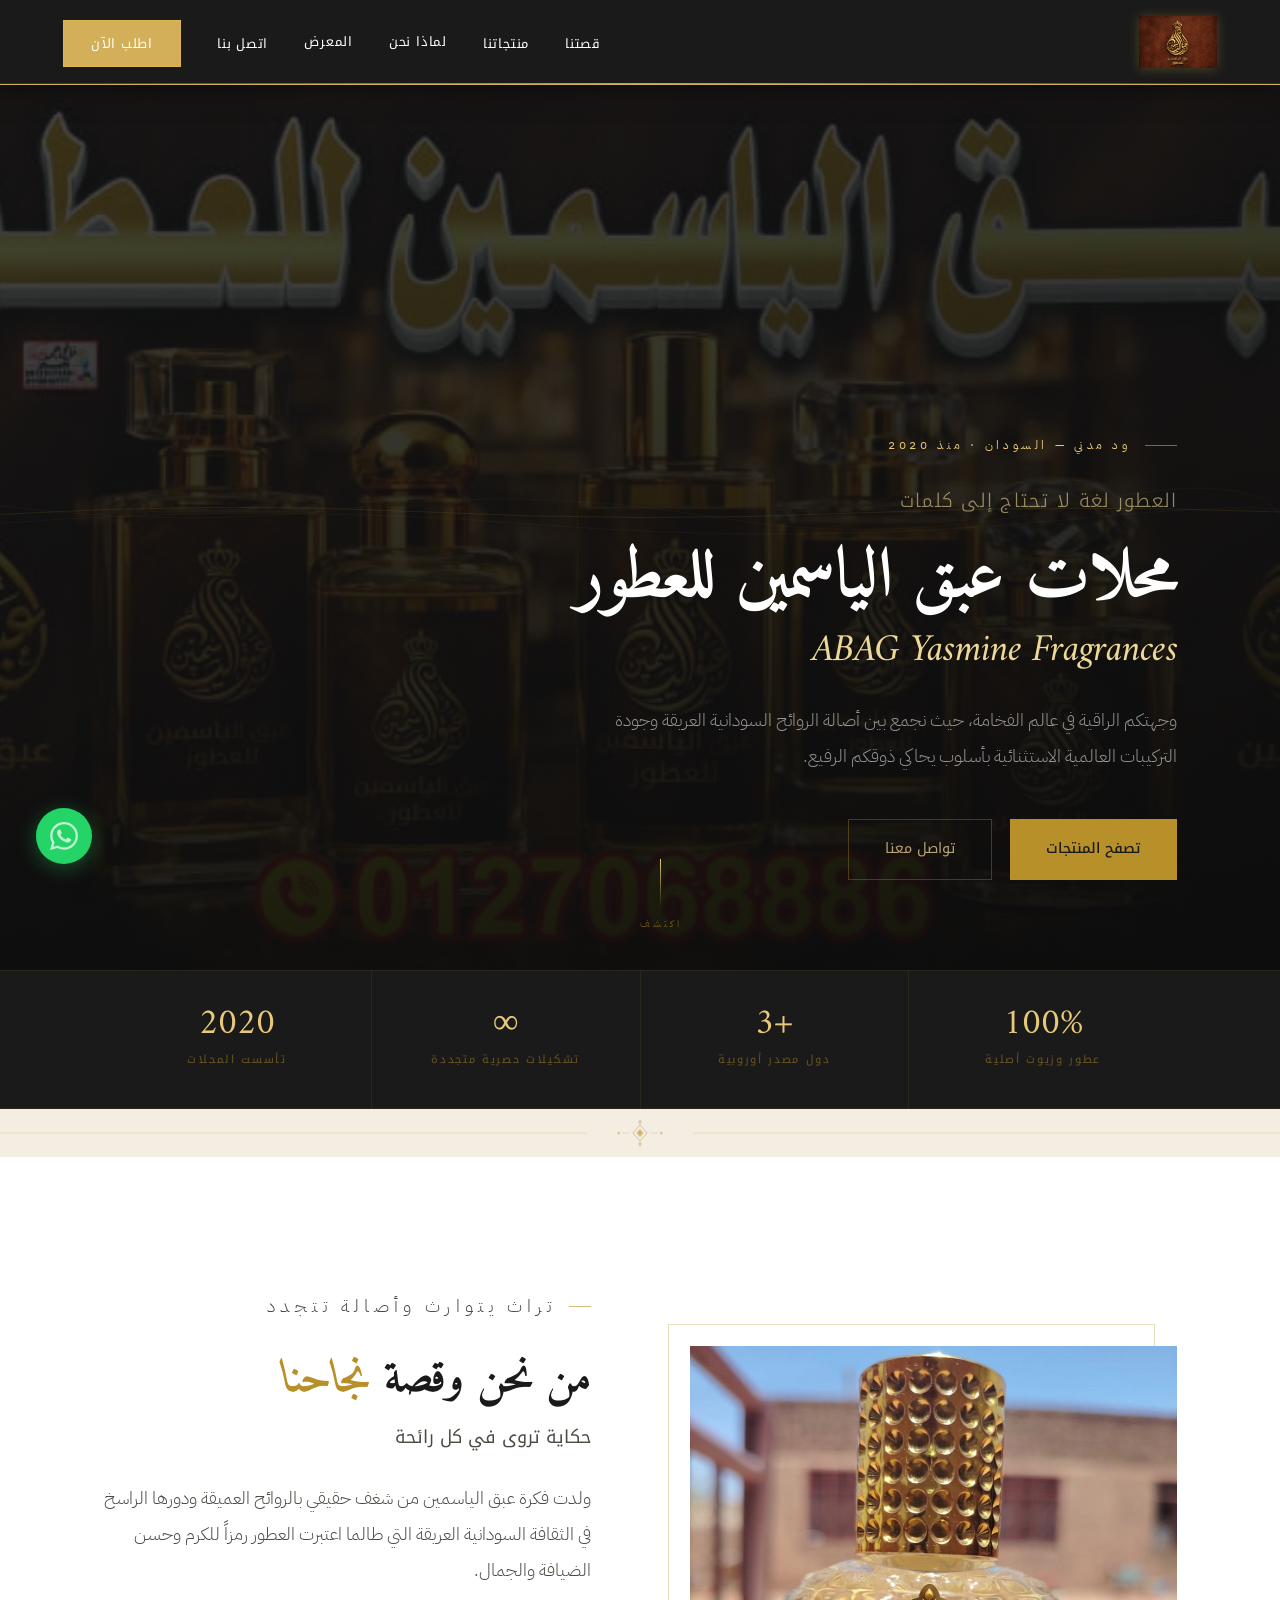
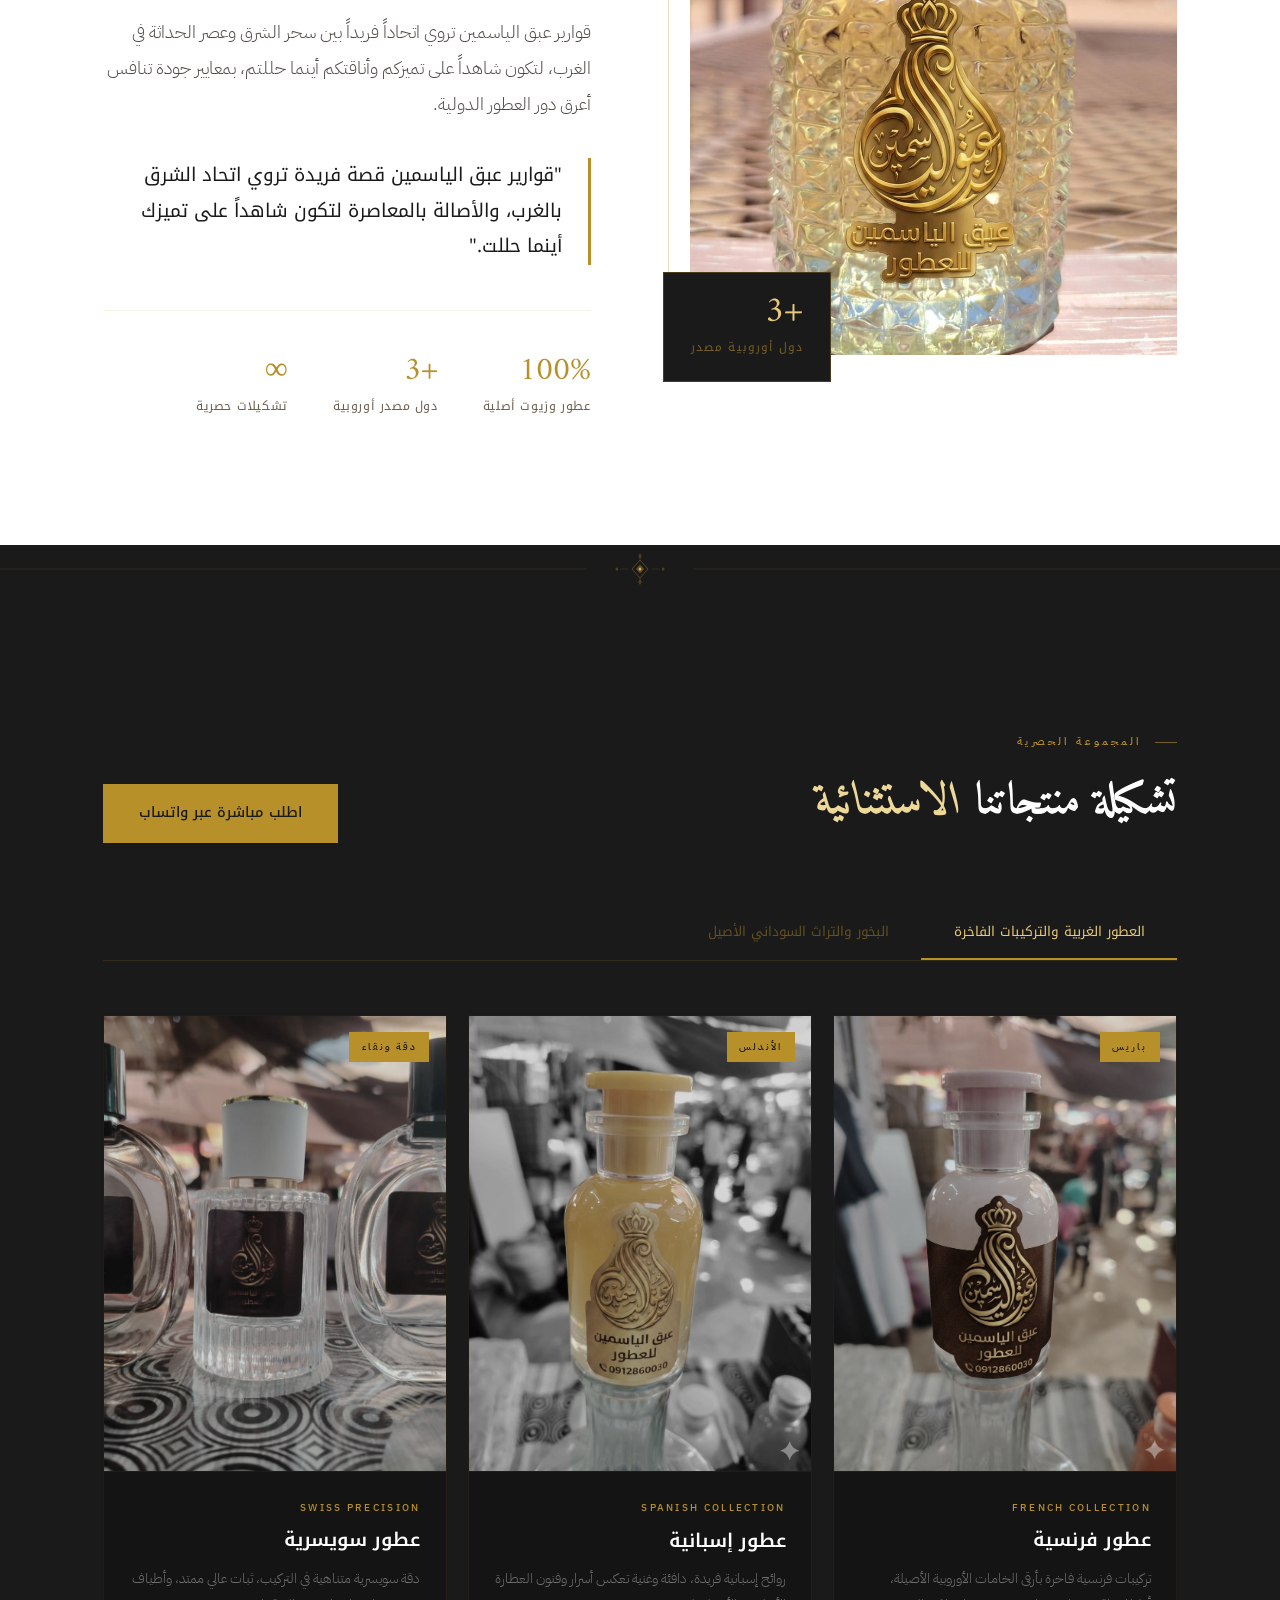
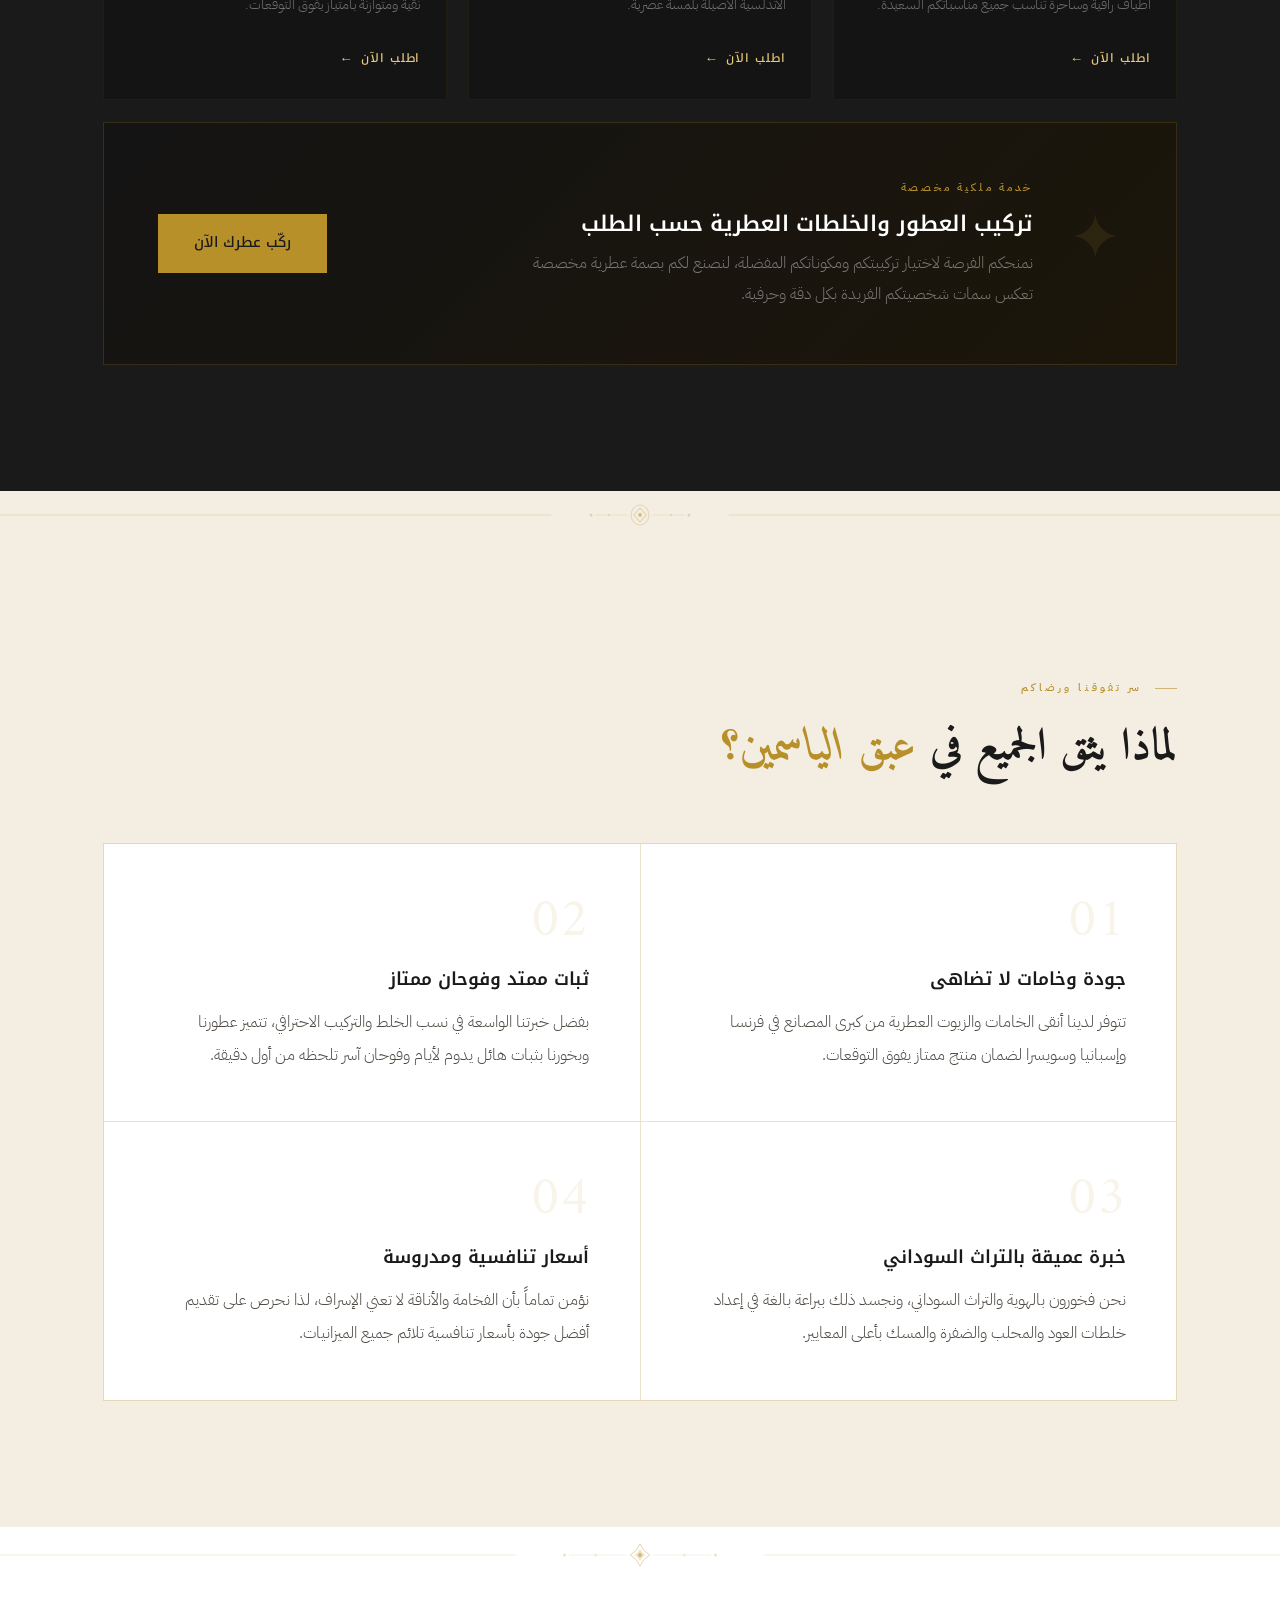
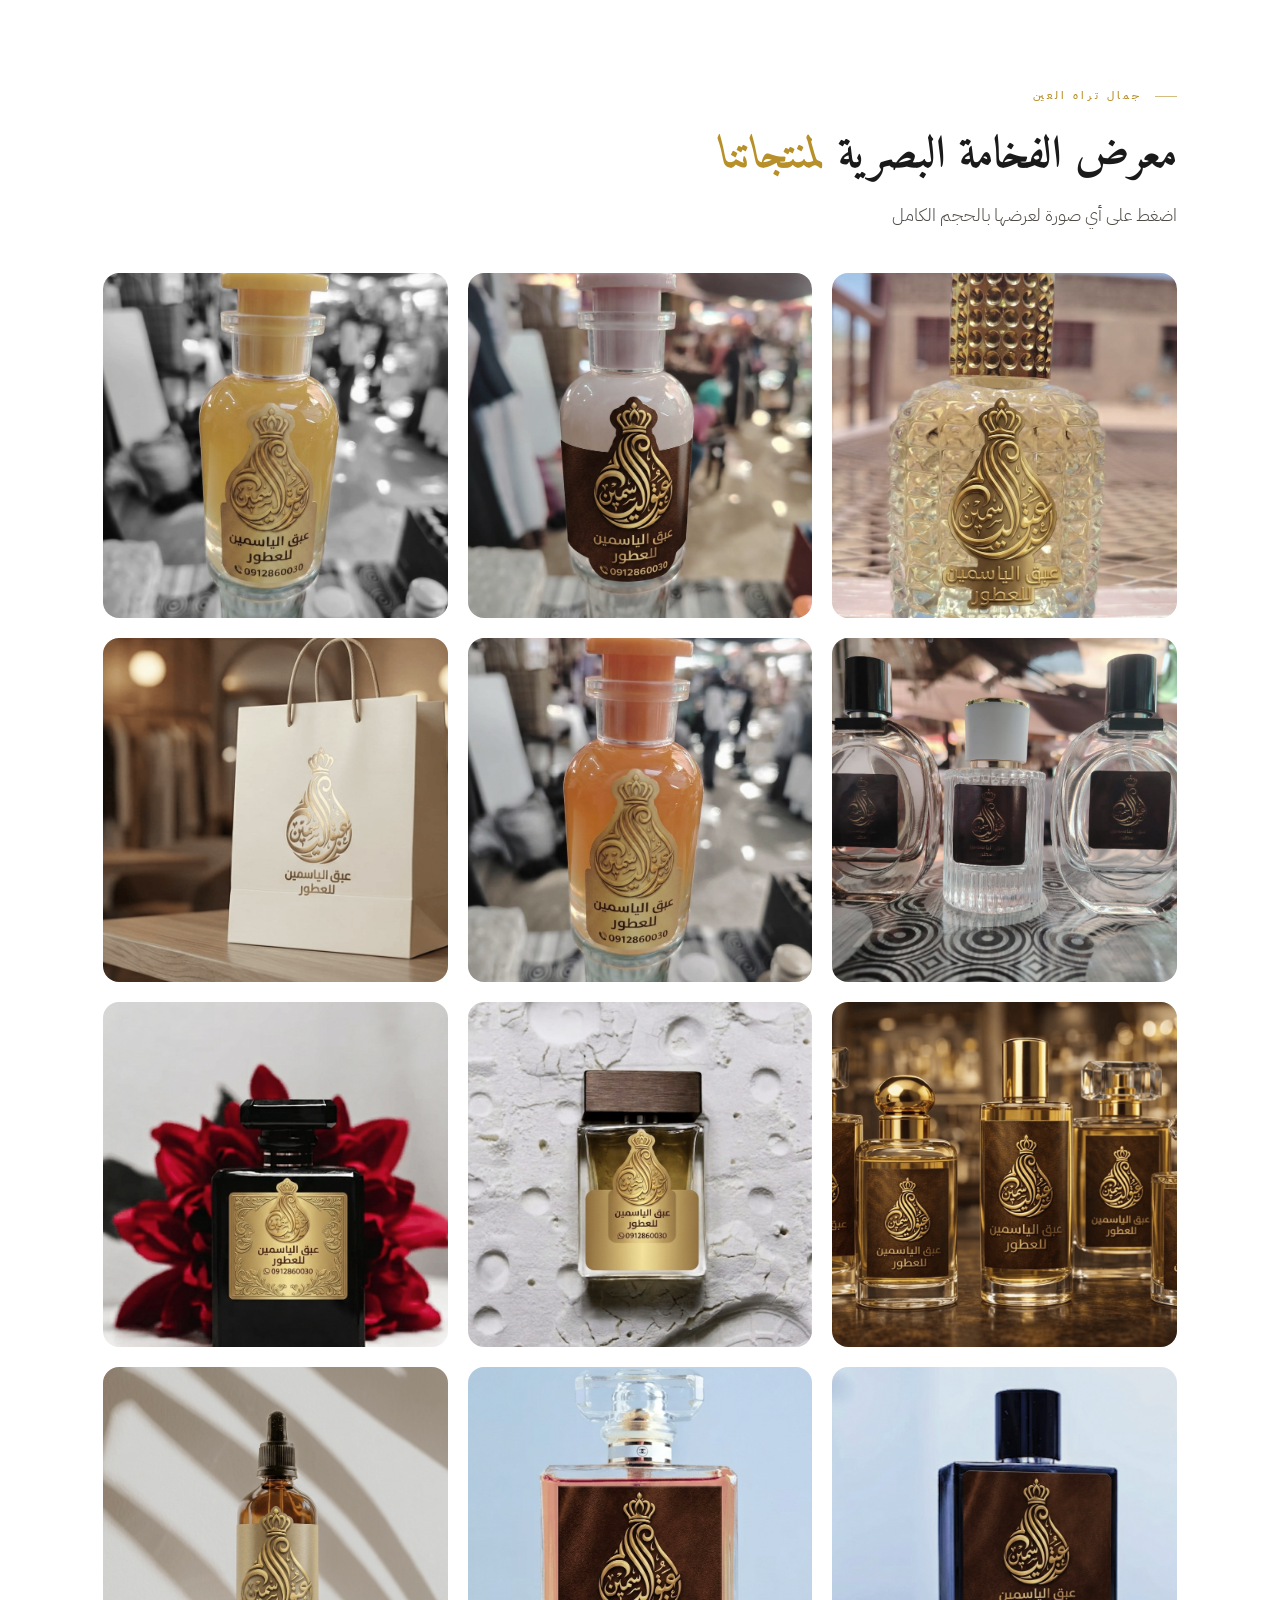
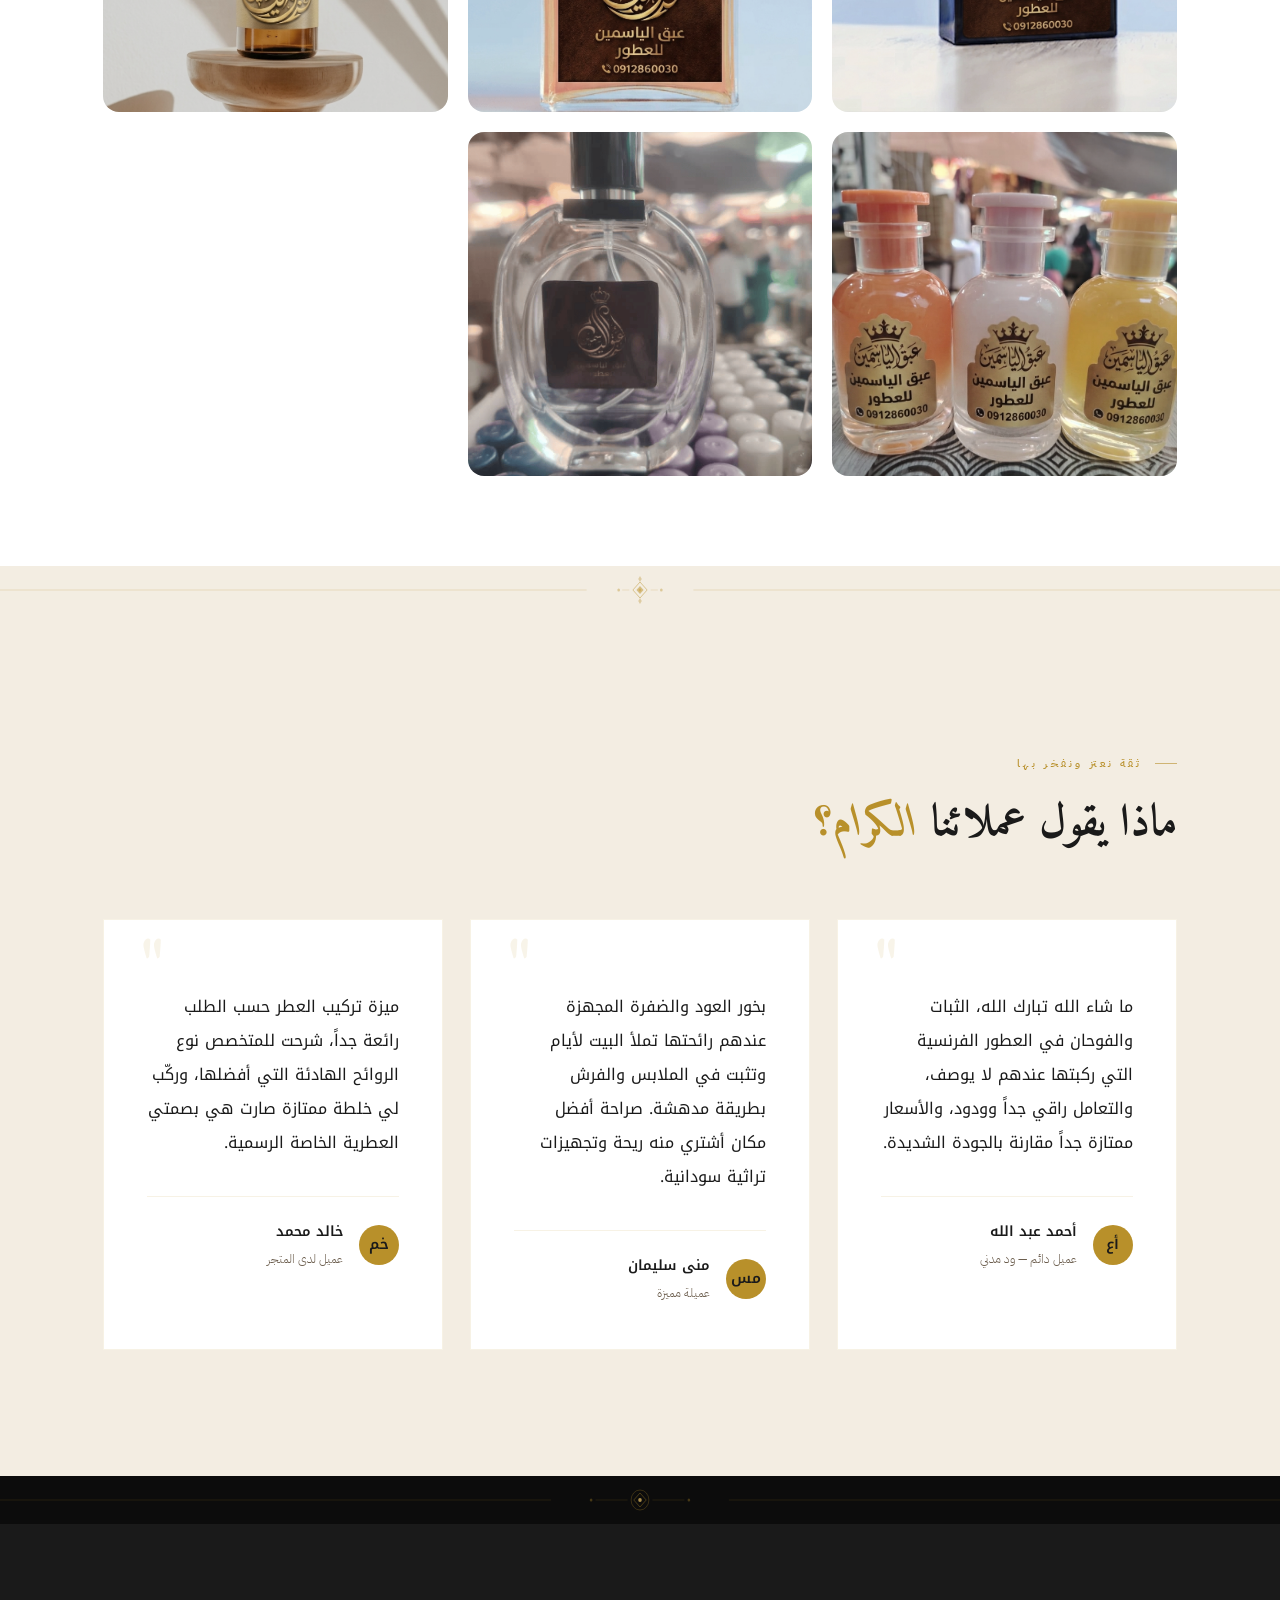
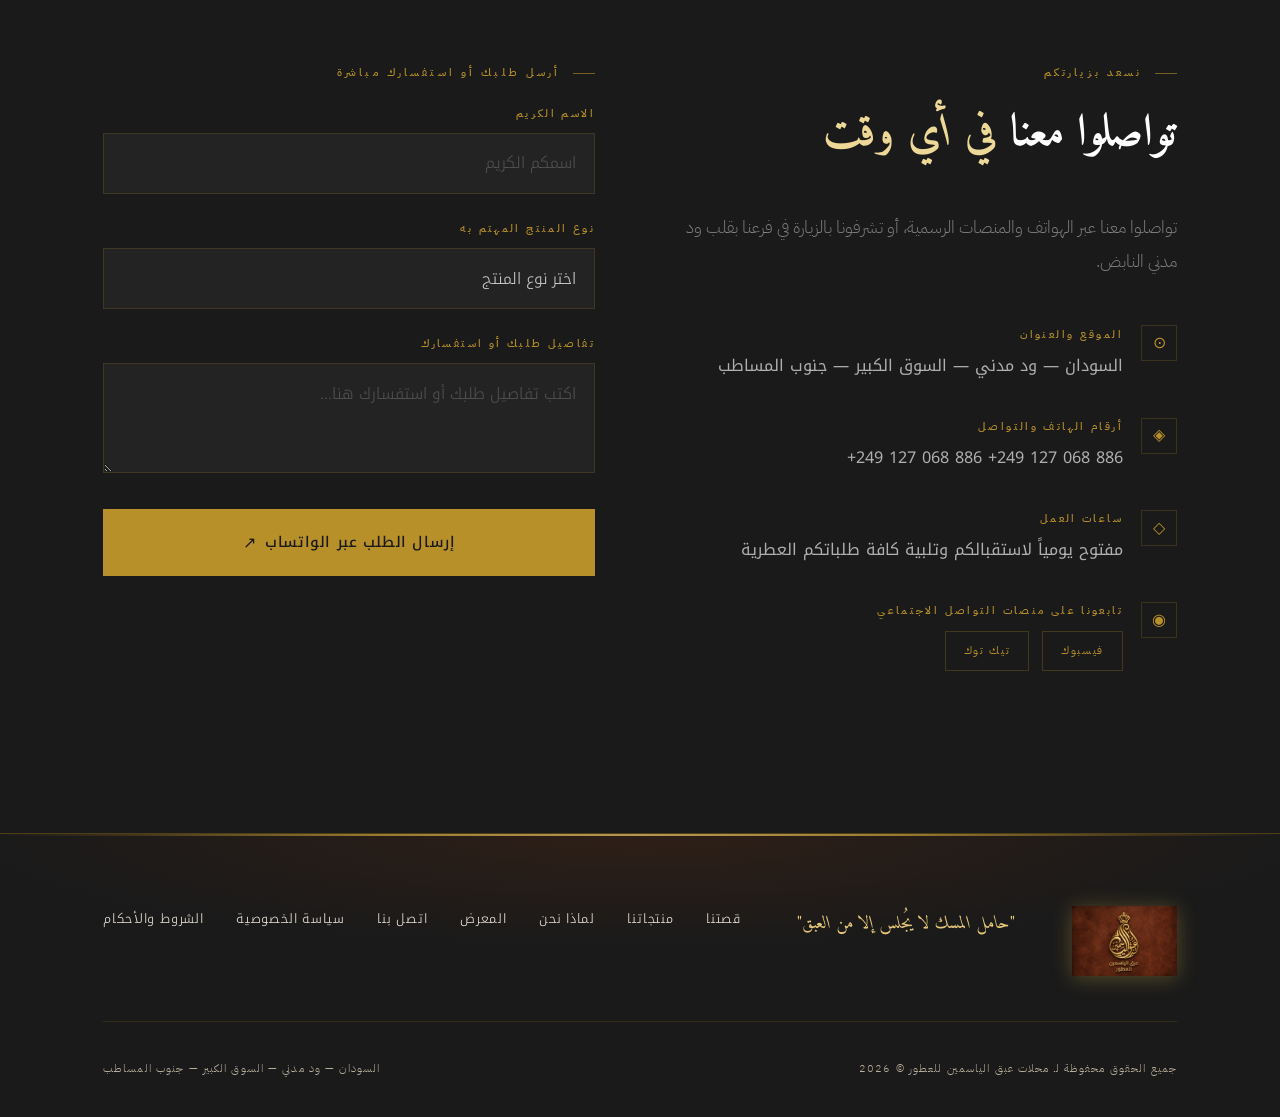
==== commit 4b2957a4: "Update index.html" ====
--- a/index.html
+++ b/index.html
@@ -218,7 +218,6 @@
       <a href="javascript:void(0)" onclick="document.getElementById('features').scrollIntoView({behavior:'smooth', block:'start'});">لماذا نحن</a>
       <a href="javascript:void(0)" onclick="document.getElementById('gallery').scrollIntoView({behavior:'smooth', block:'start'});">المعرض</a>
       <li><a href="../pages/contact.html">اتصل بنا</a></li>
-       <a href="index.html">الرئيسية</a>  <!-- ← تمت الإضافة في النهاية -->
       <li>
         <a href="https://wa.me/249912860030" class="nav-cta" target="_blank" rel="noopener">اطلب الآن</a>
       </li>
@@ -939,7 +938,6 @@
         <a href="javascript:void(0)" onclick="document.getElementById('features').scrollIntoView({behavior:'smooth', block:'start'});">لماذا نحن</a>
         <a href="javascript:void(0)" onclick="document.getElementById('gallery').scrollIntoView({behavior:'smooth', block:'start'});">المعرض</a>
         <a href="../pages/contact.html">اتصل بنا</a>
-        <a href="index.html">الرئيسية</a>  <!-- ← تمت الإضافة في النهاية -->
         <a href="../pages/privacy.html">سياسة الخصوصية</a>
         <a href="../pages/terms.html">الشروط والأحكام</a>
       </nav>
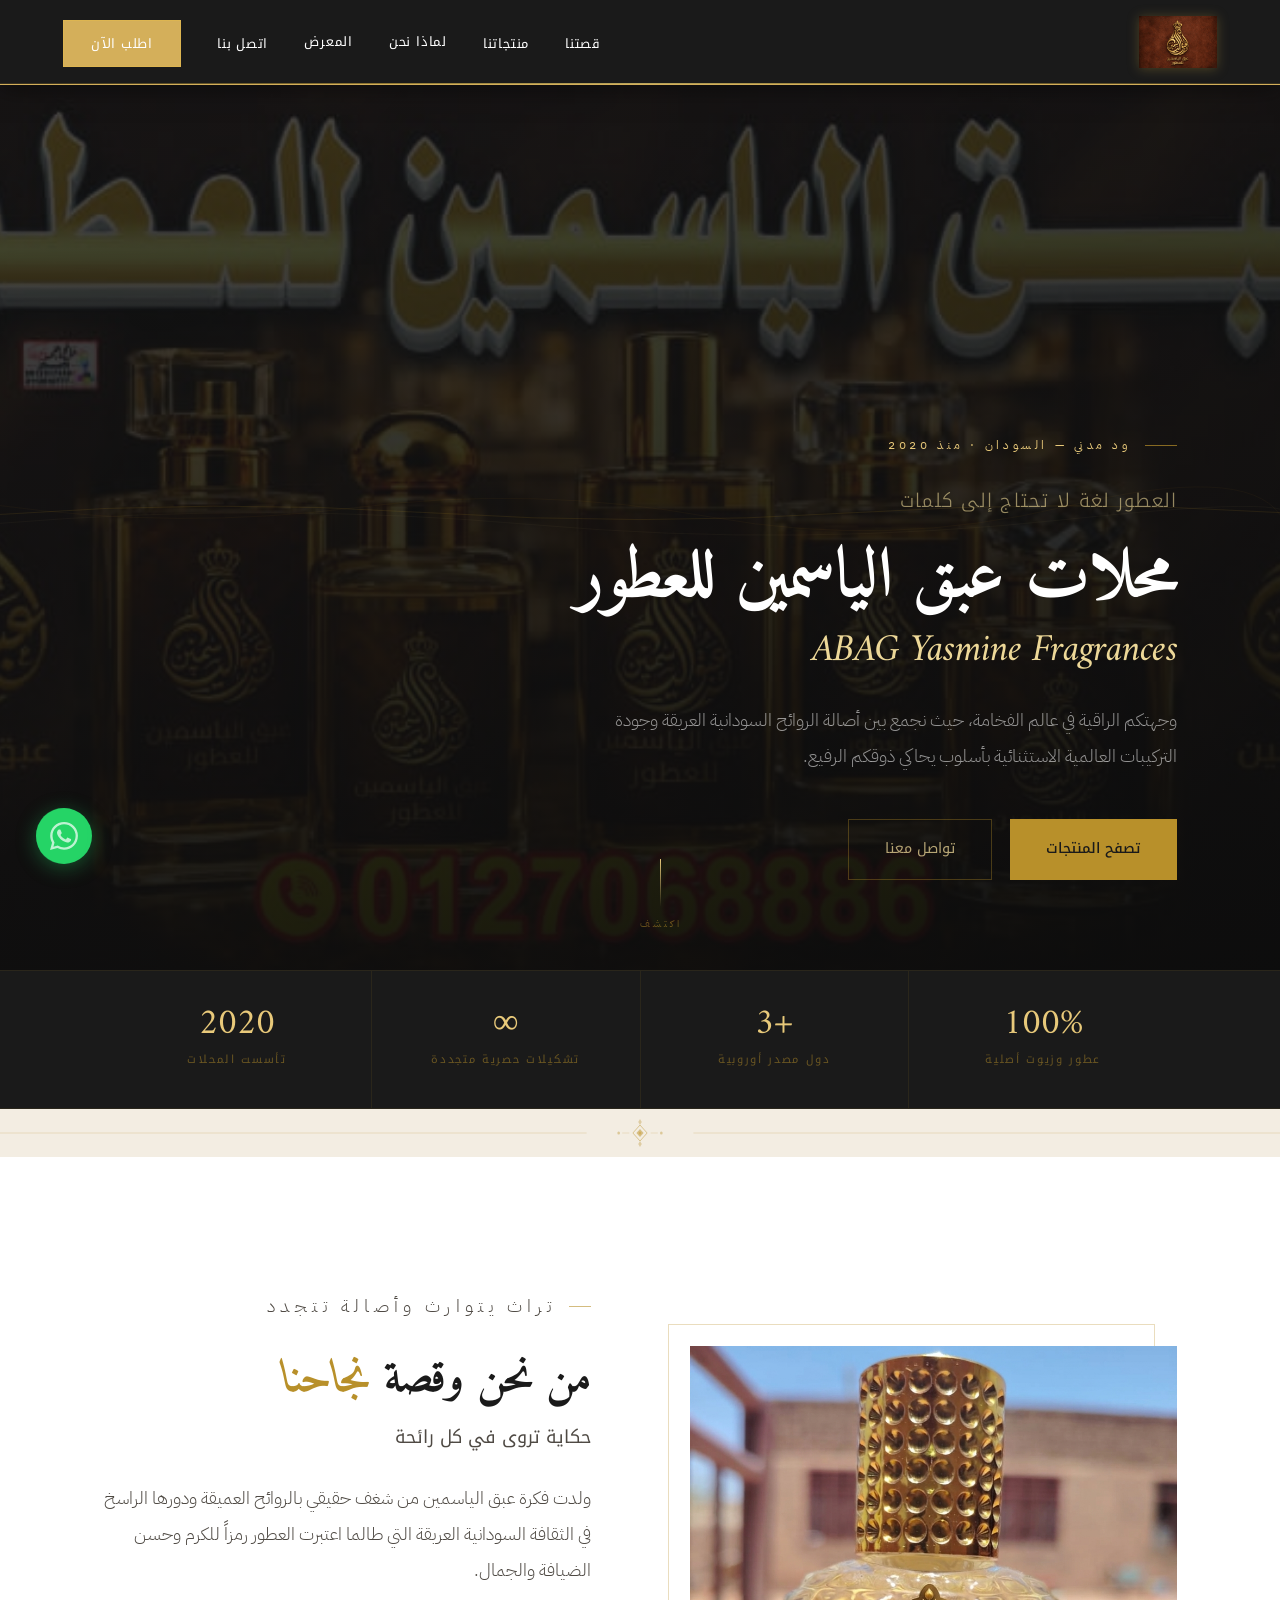
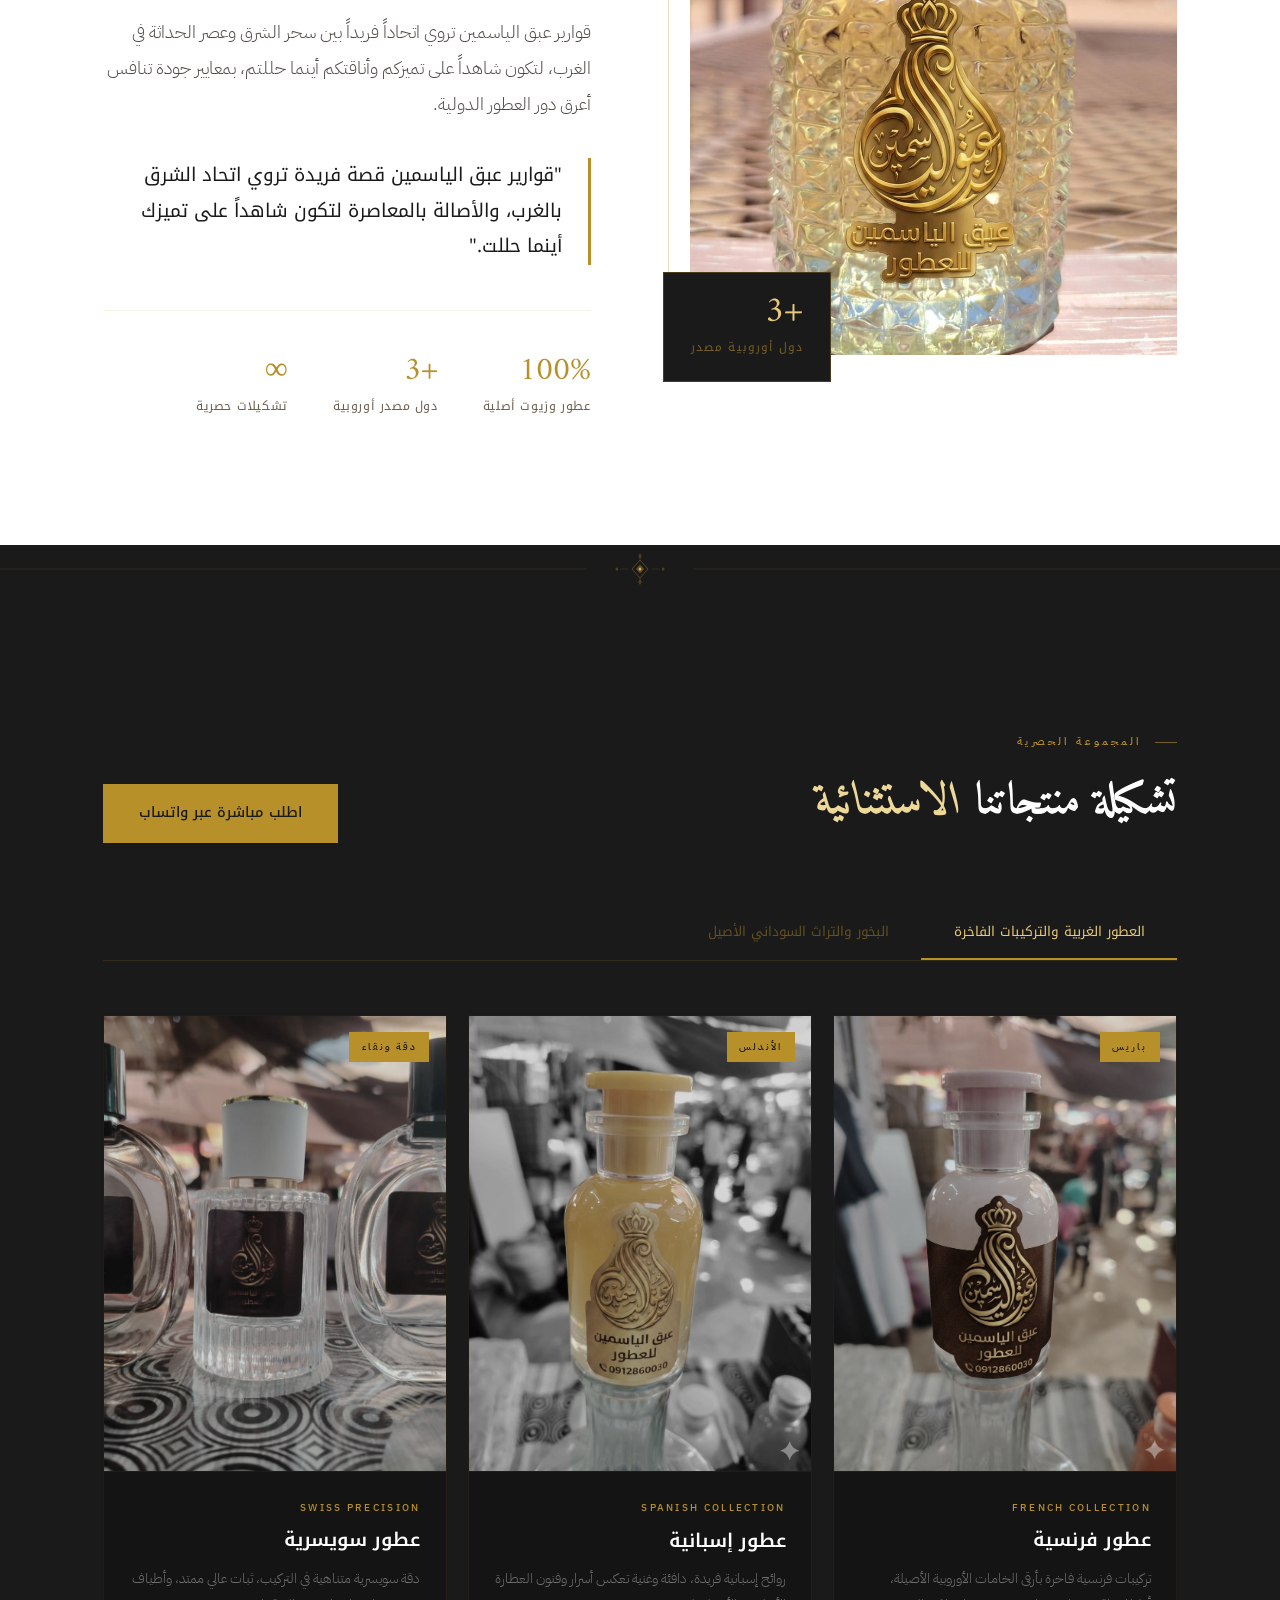
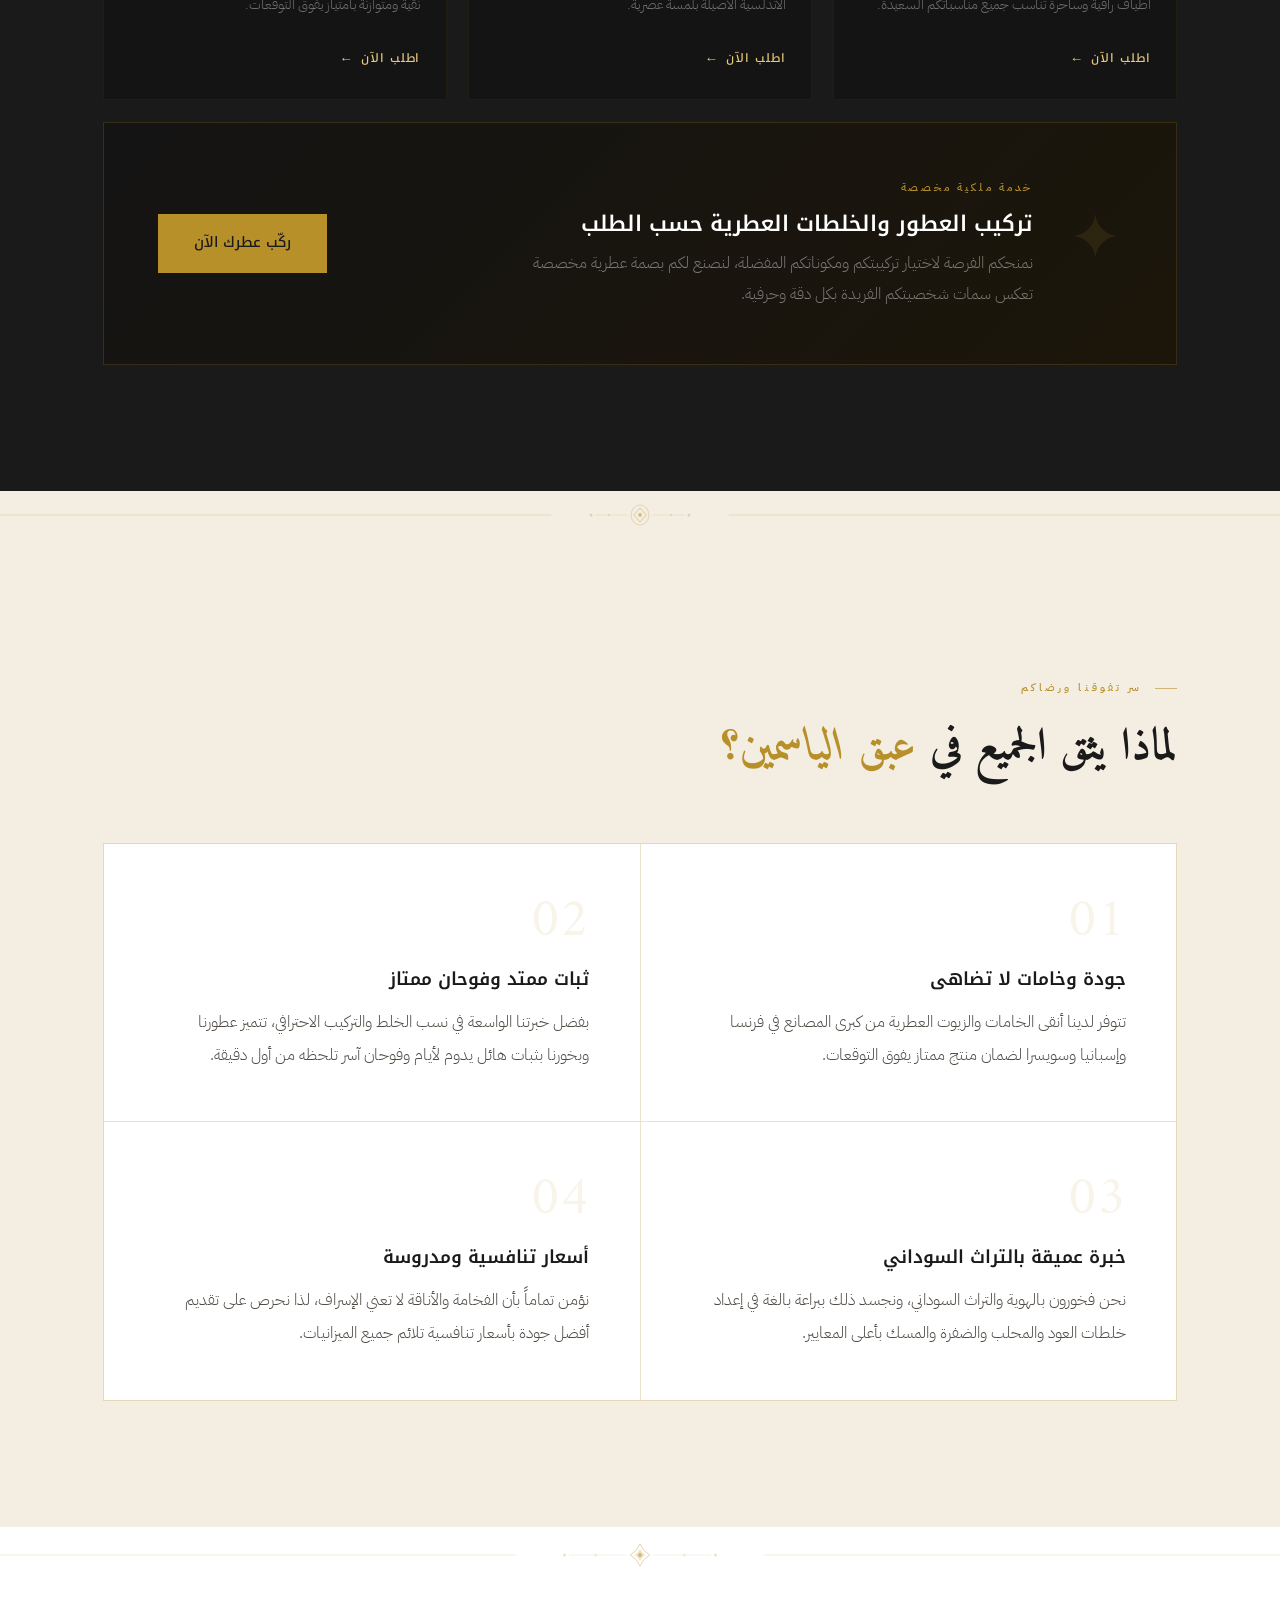
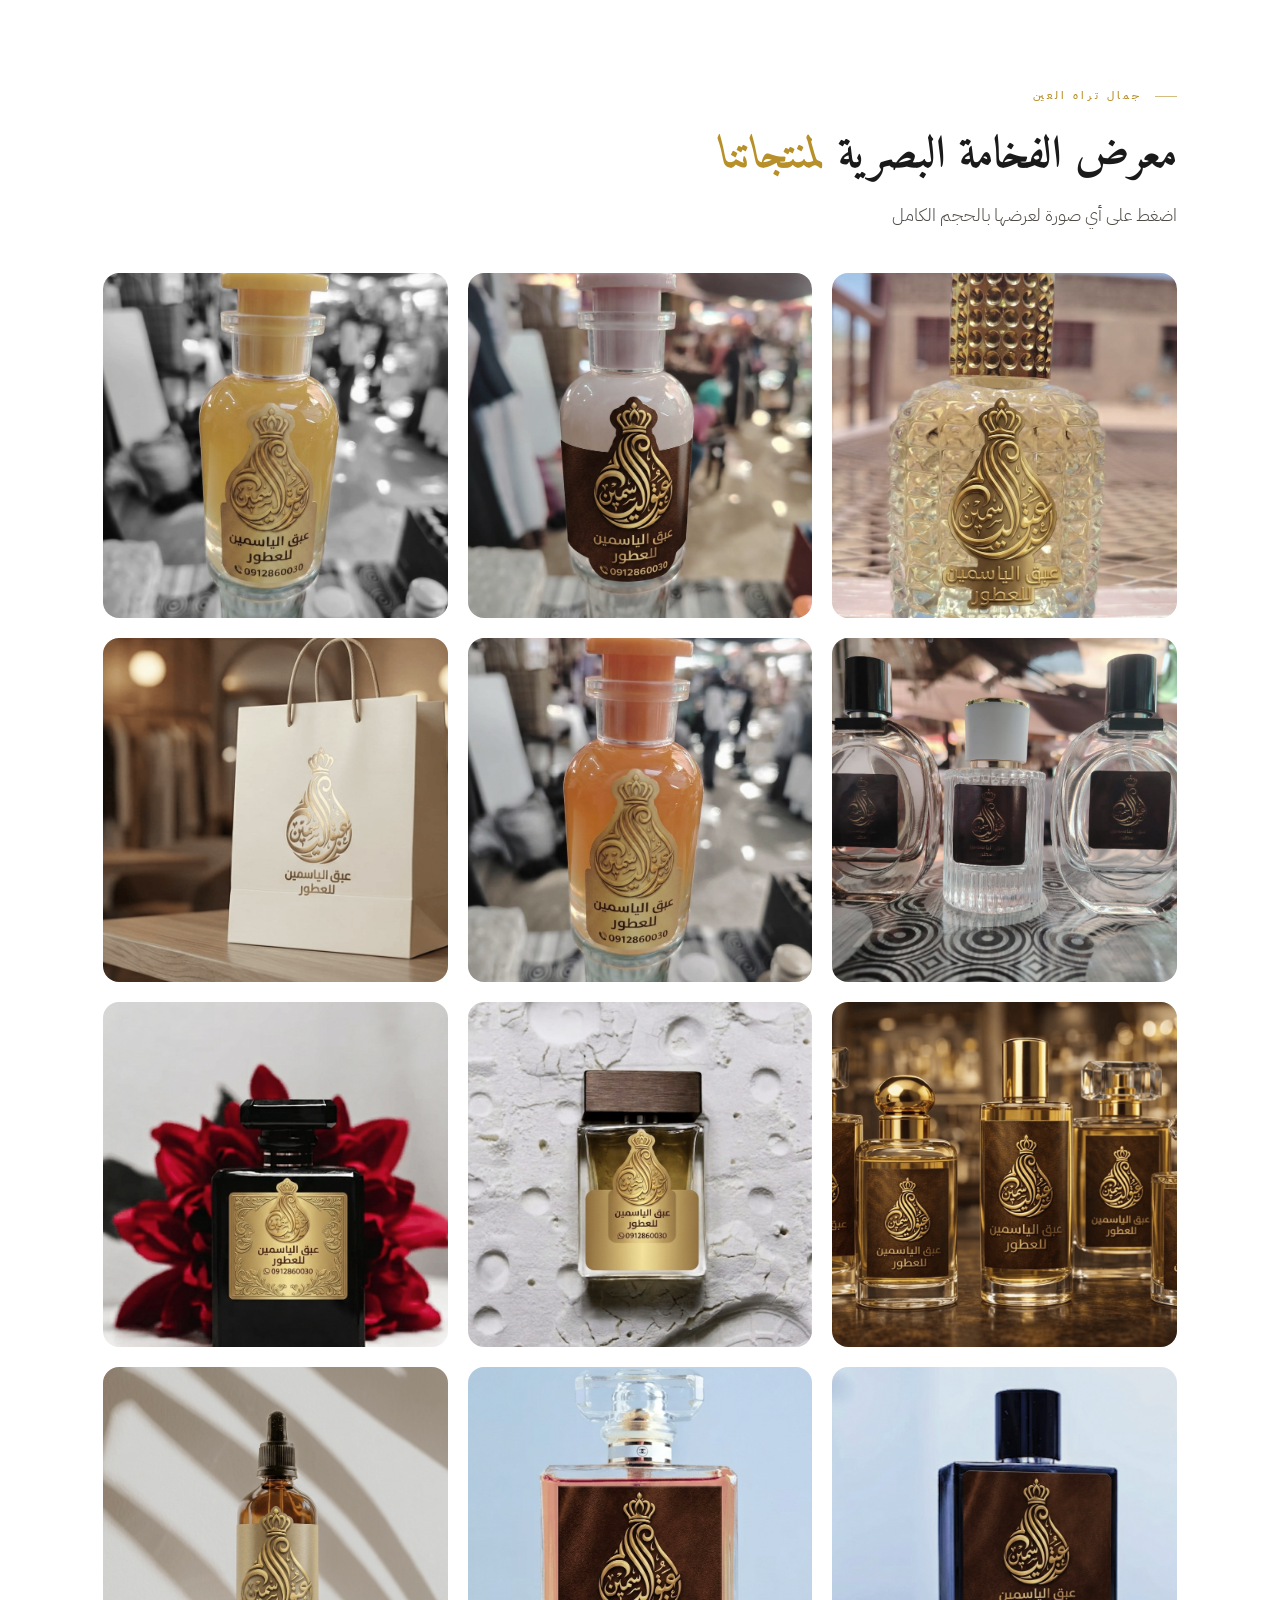
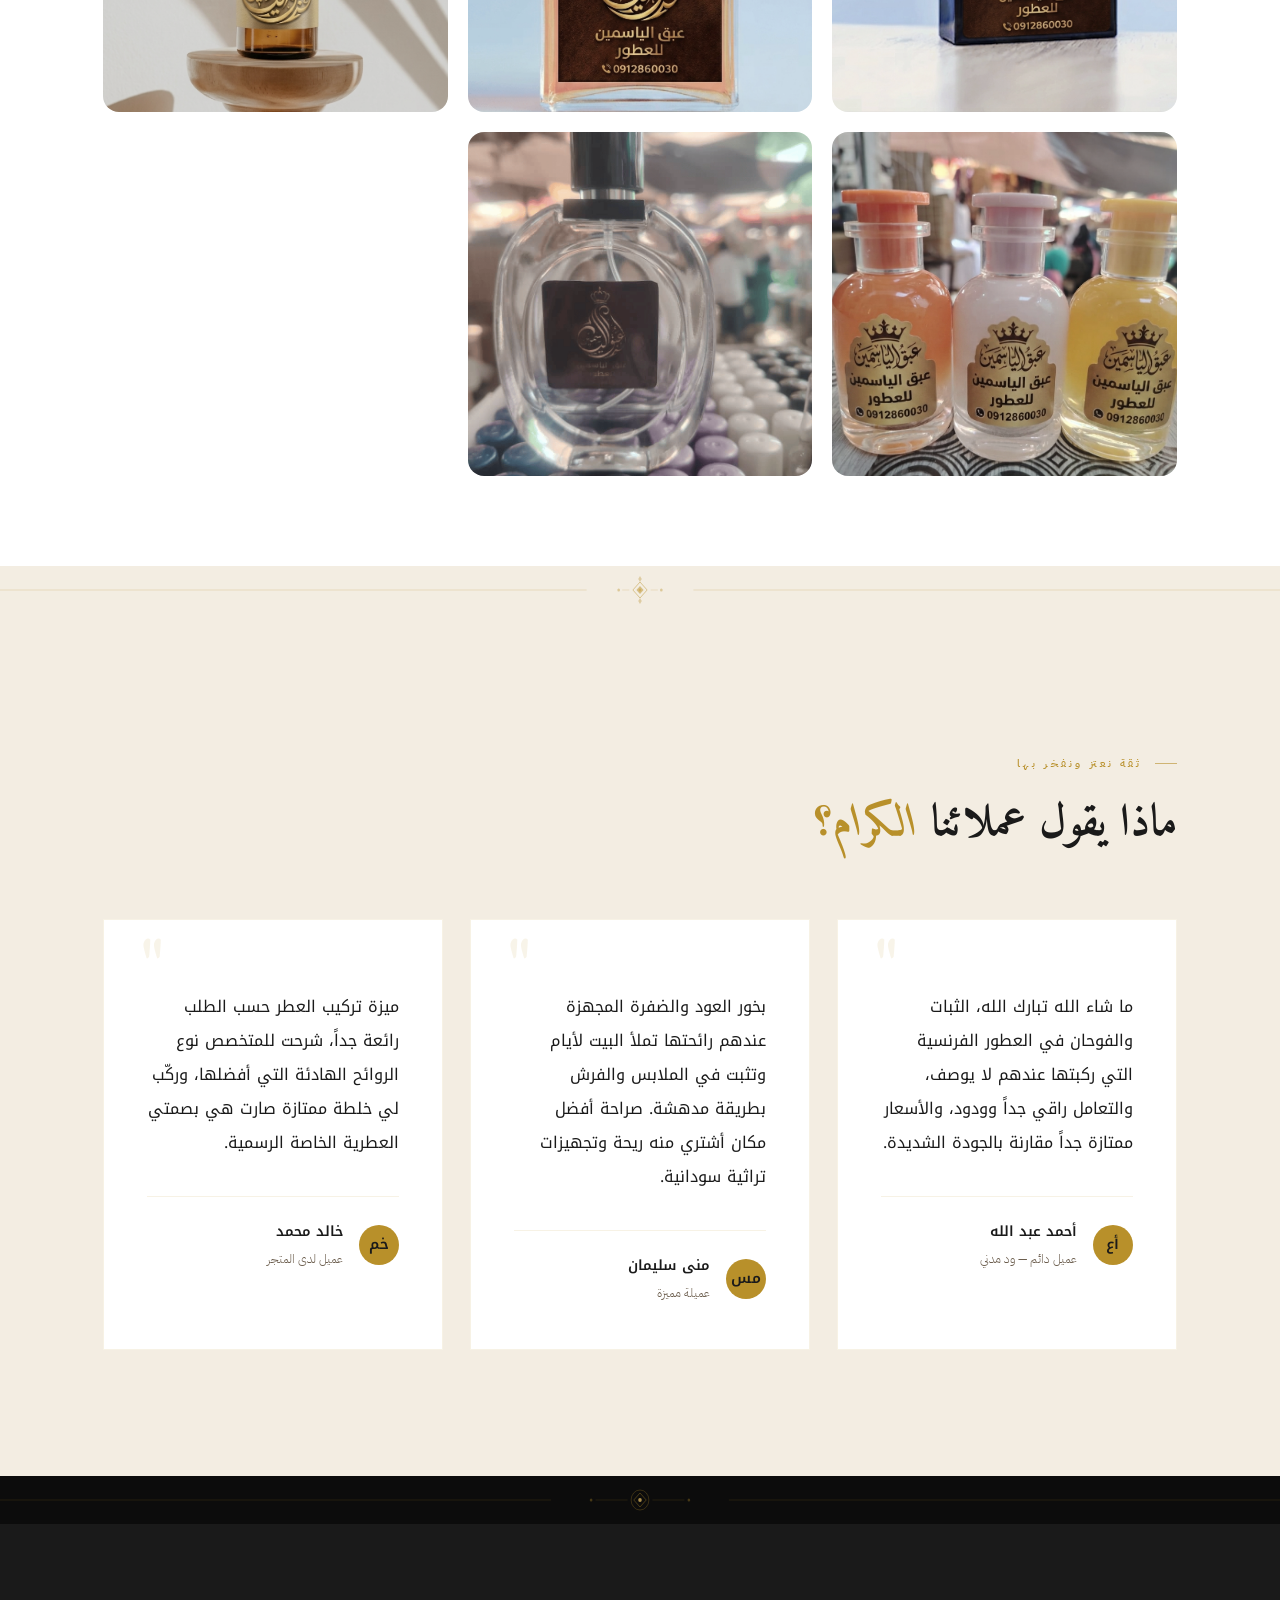
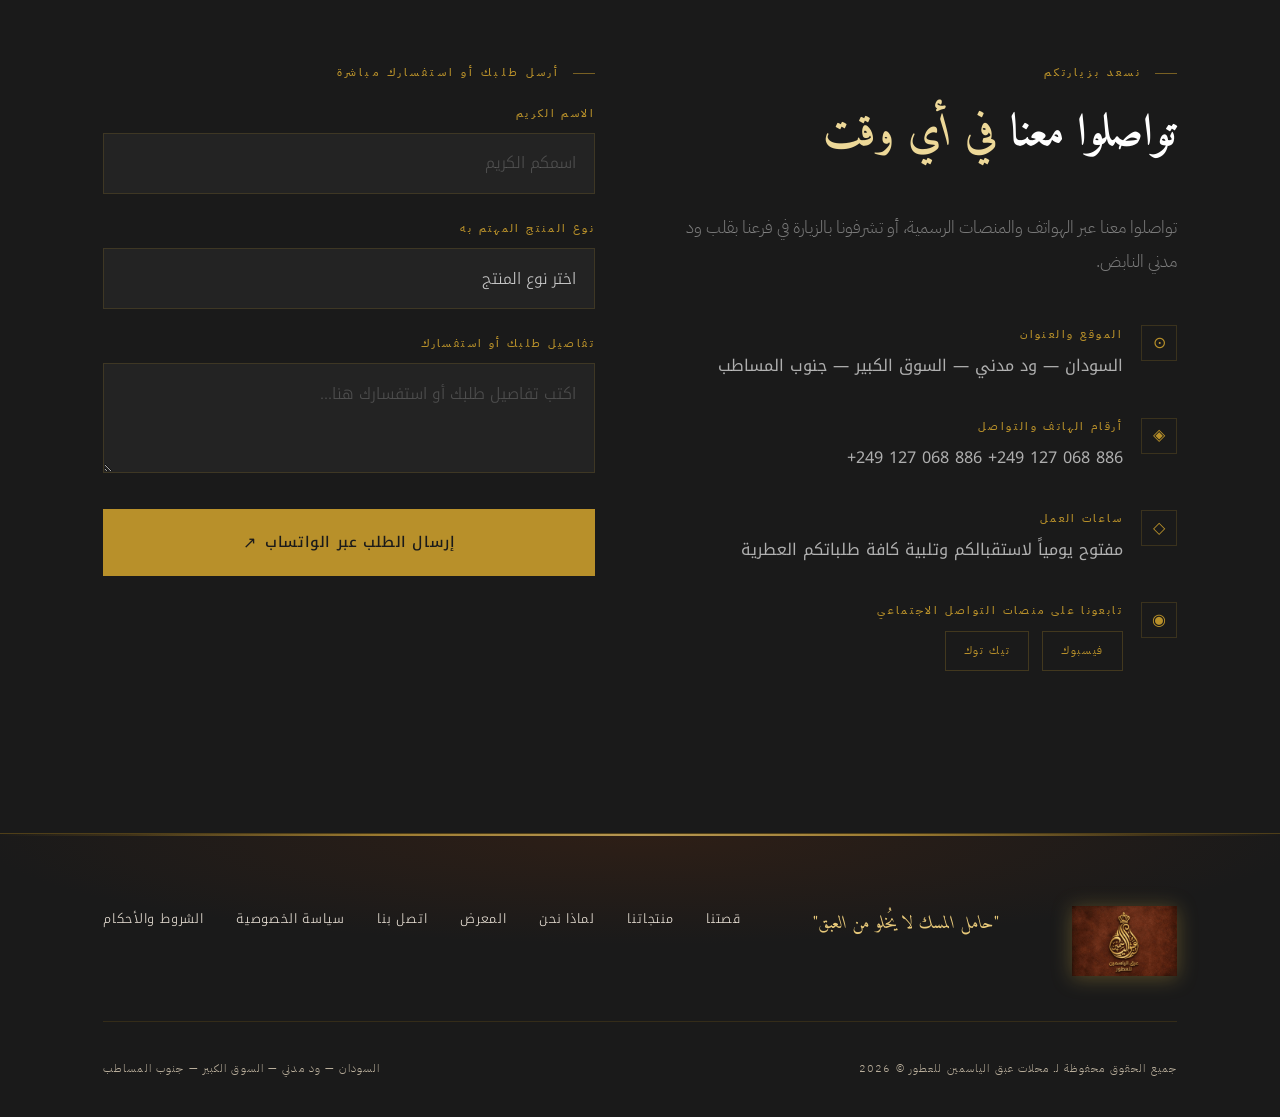
==== commit 4ea4f9a3: "Update index.html" ====
--- a/index.html
+++ b/index.html
@@ -930,7 +930,7 @@
         >
       </a>
 
-      <p class="footer-quote">"حامل المسك لا يُجلس إلا من العبق"</p>
+      <p class="footer-quote">"حامل المسك لا يُخلو من العبق"</p>
 
       <nav class="footer-nav" aria-label="روابط التذييل">
         <a href="../pages/about.html">قصتنا</a>
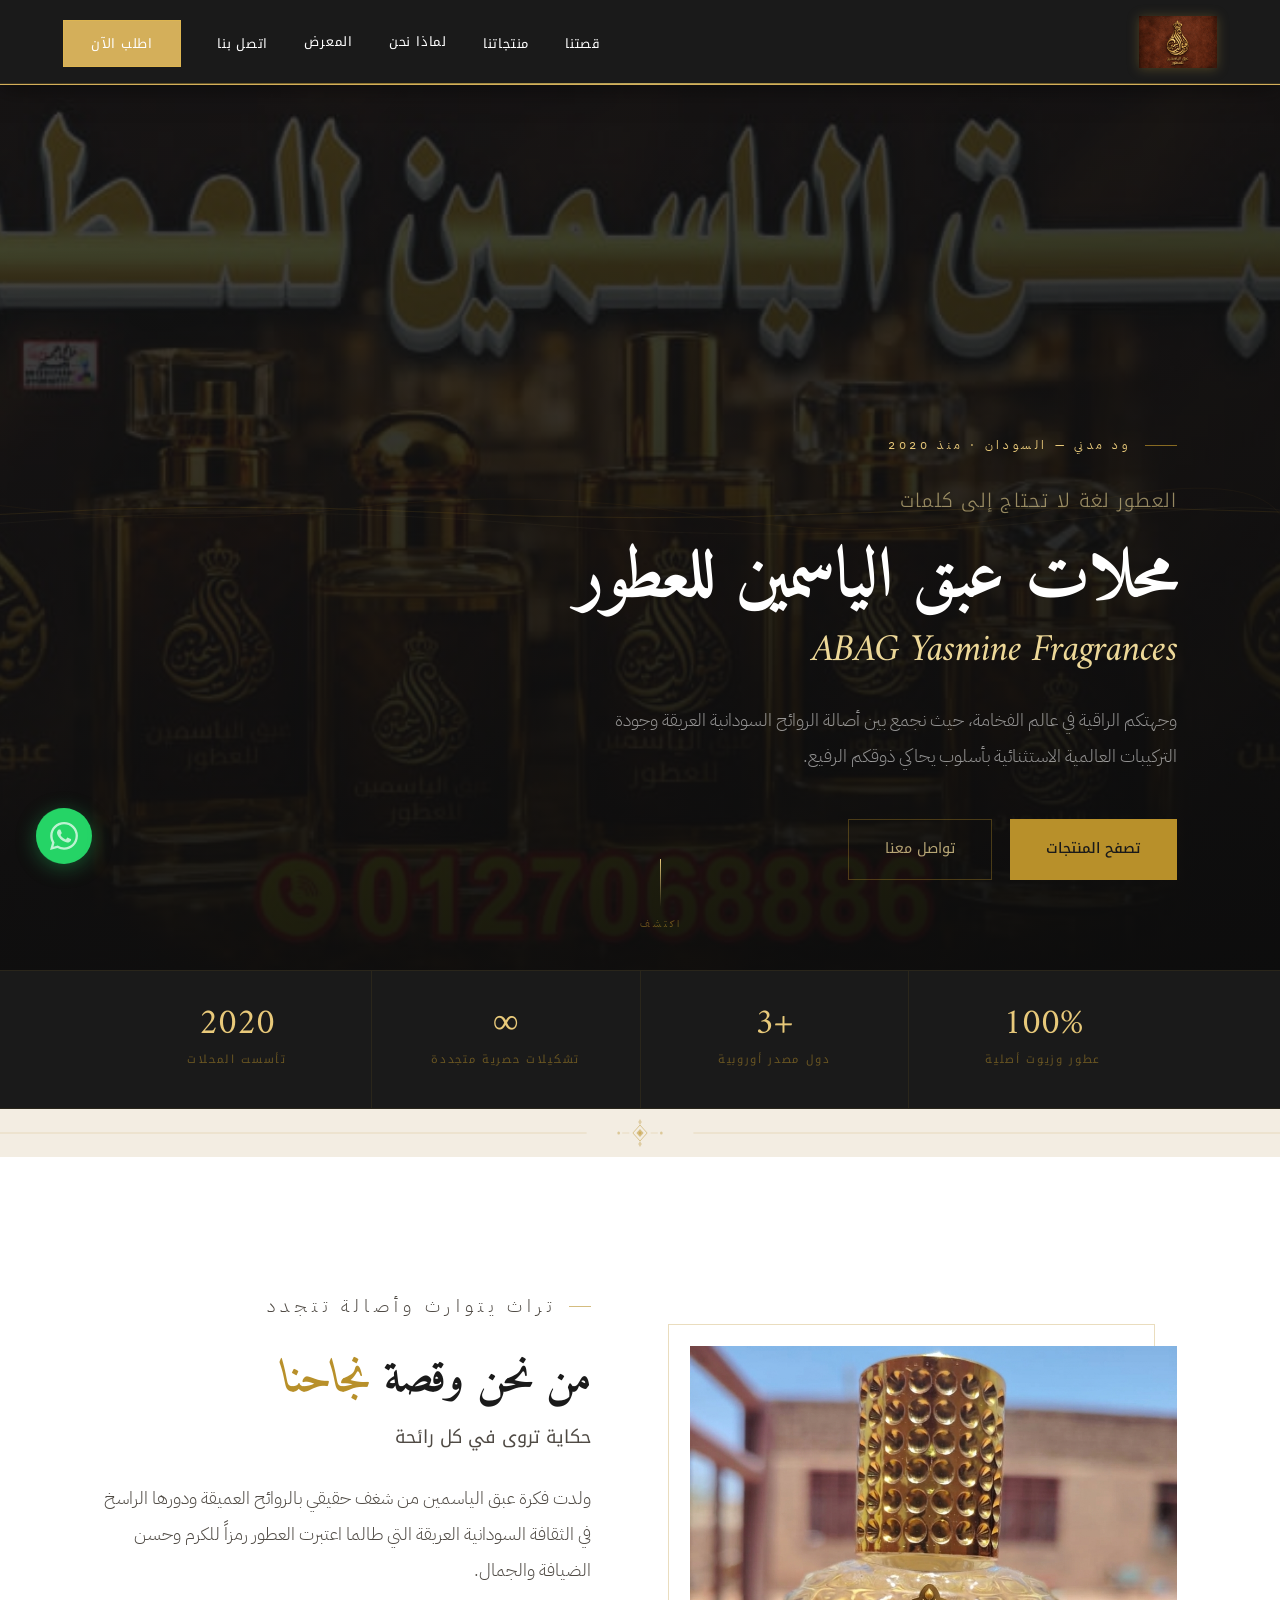
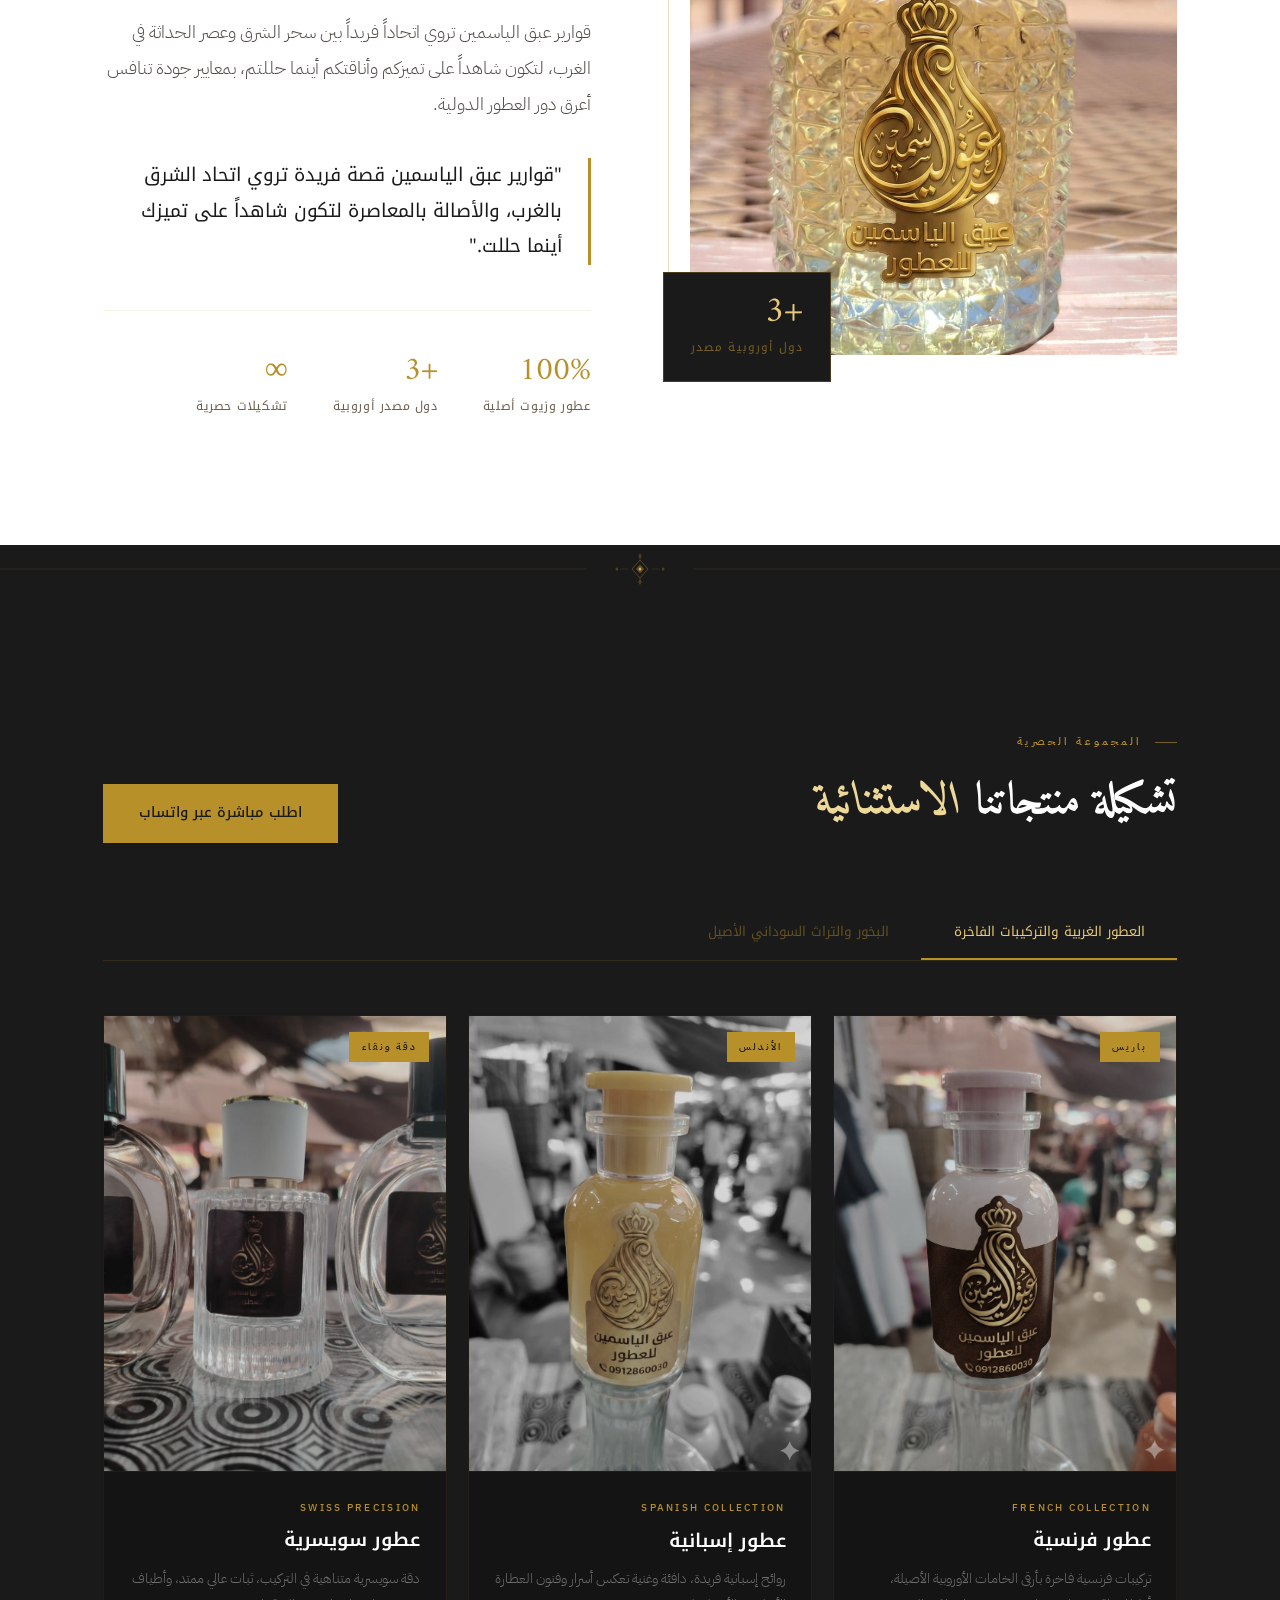
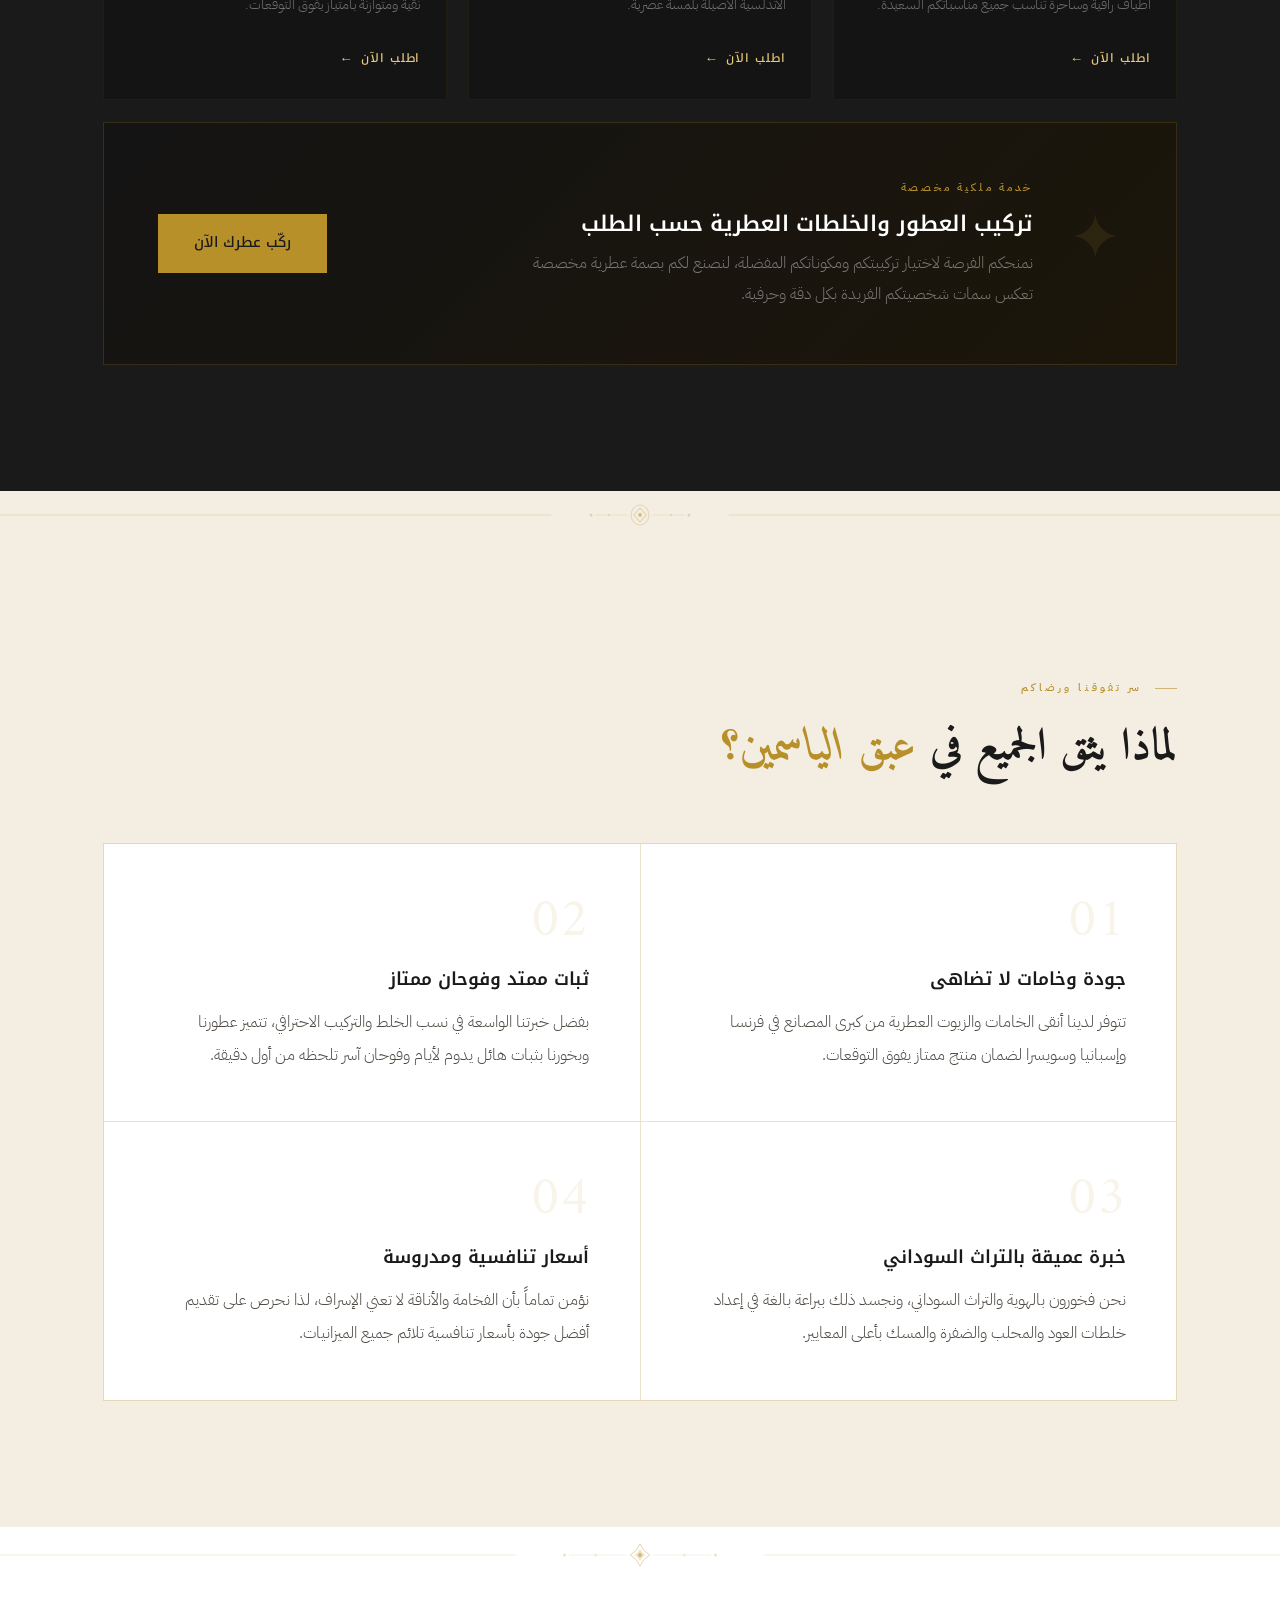
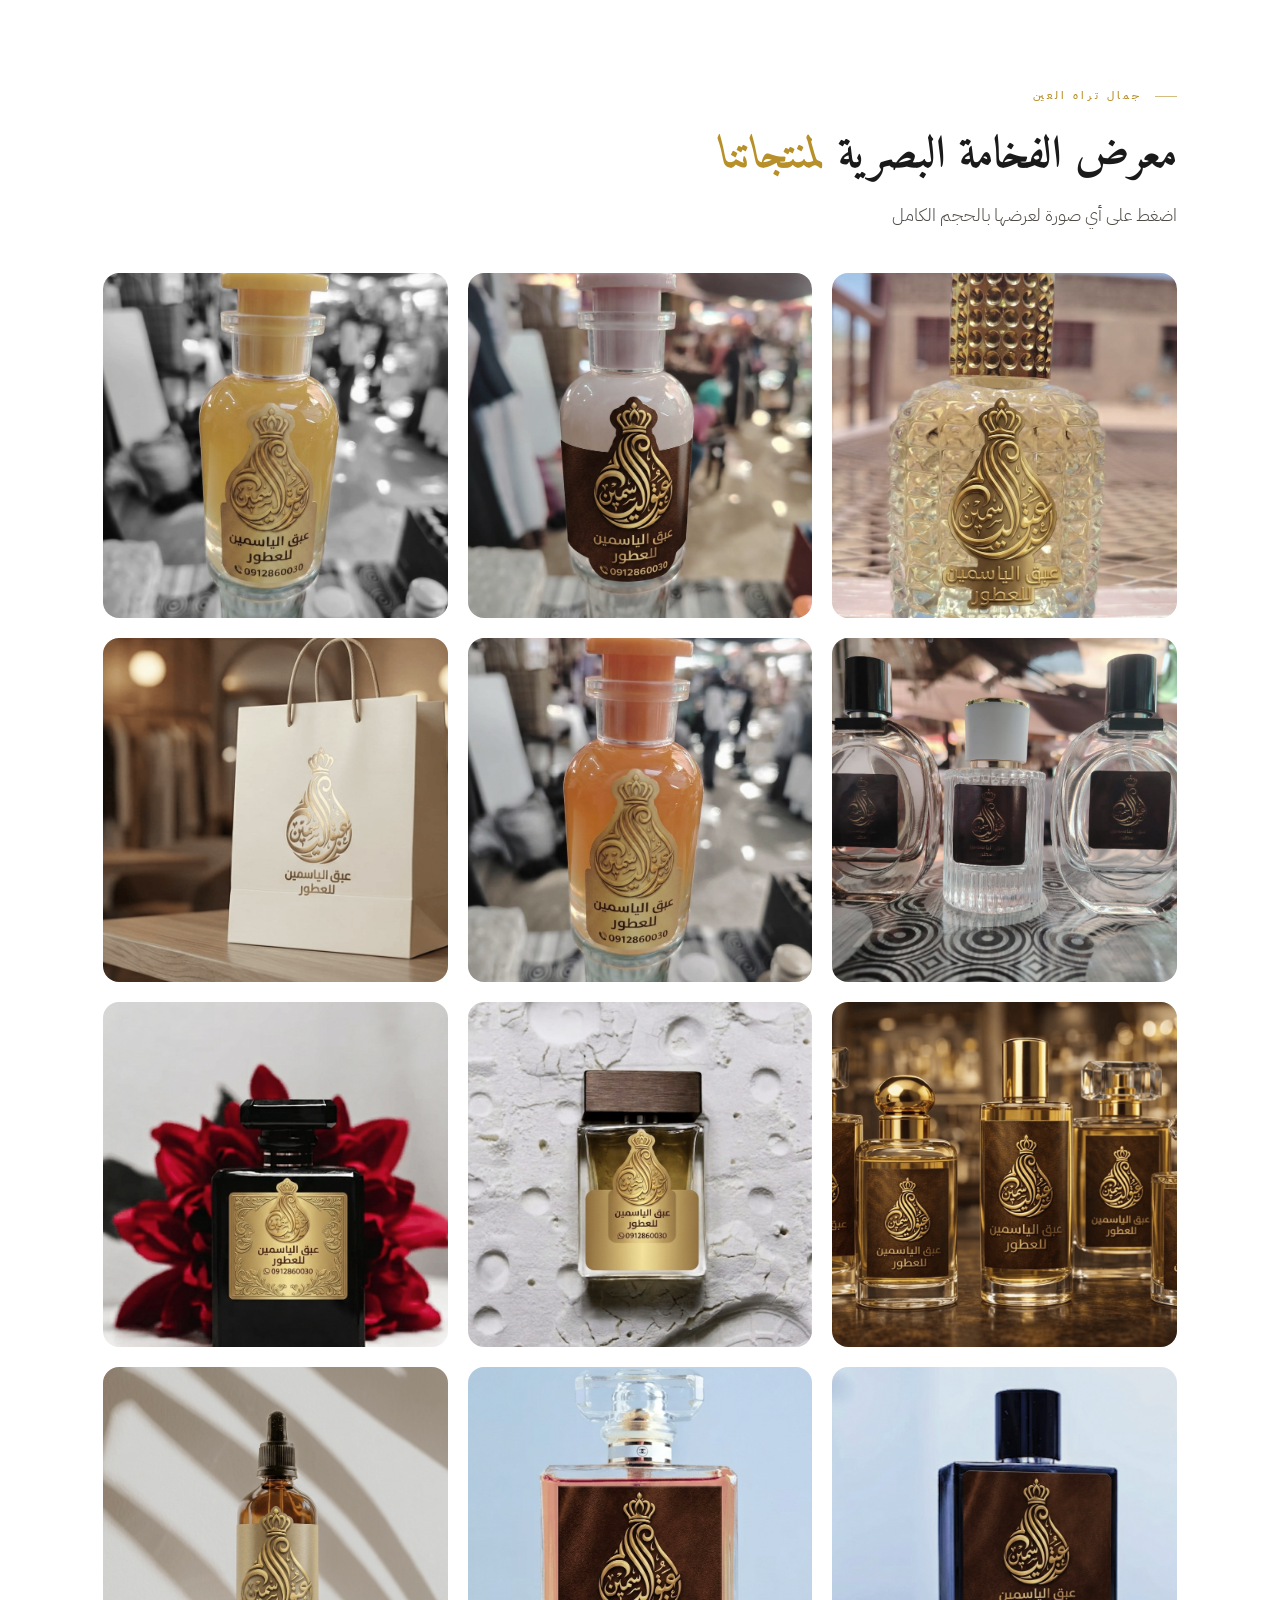
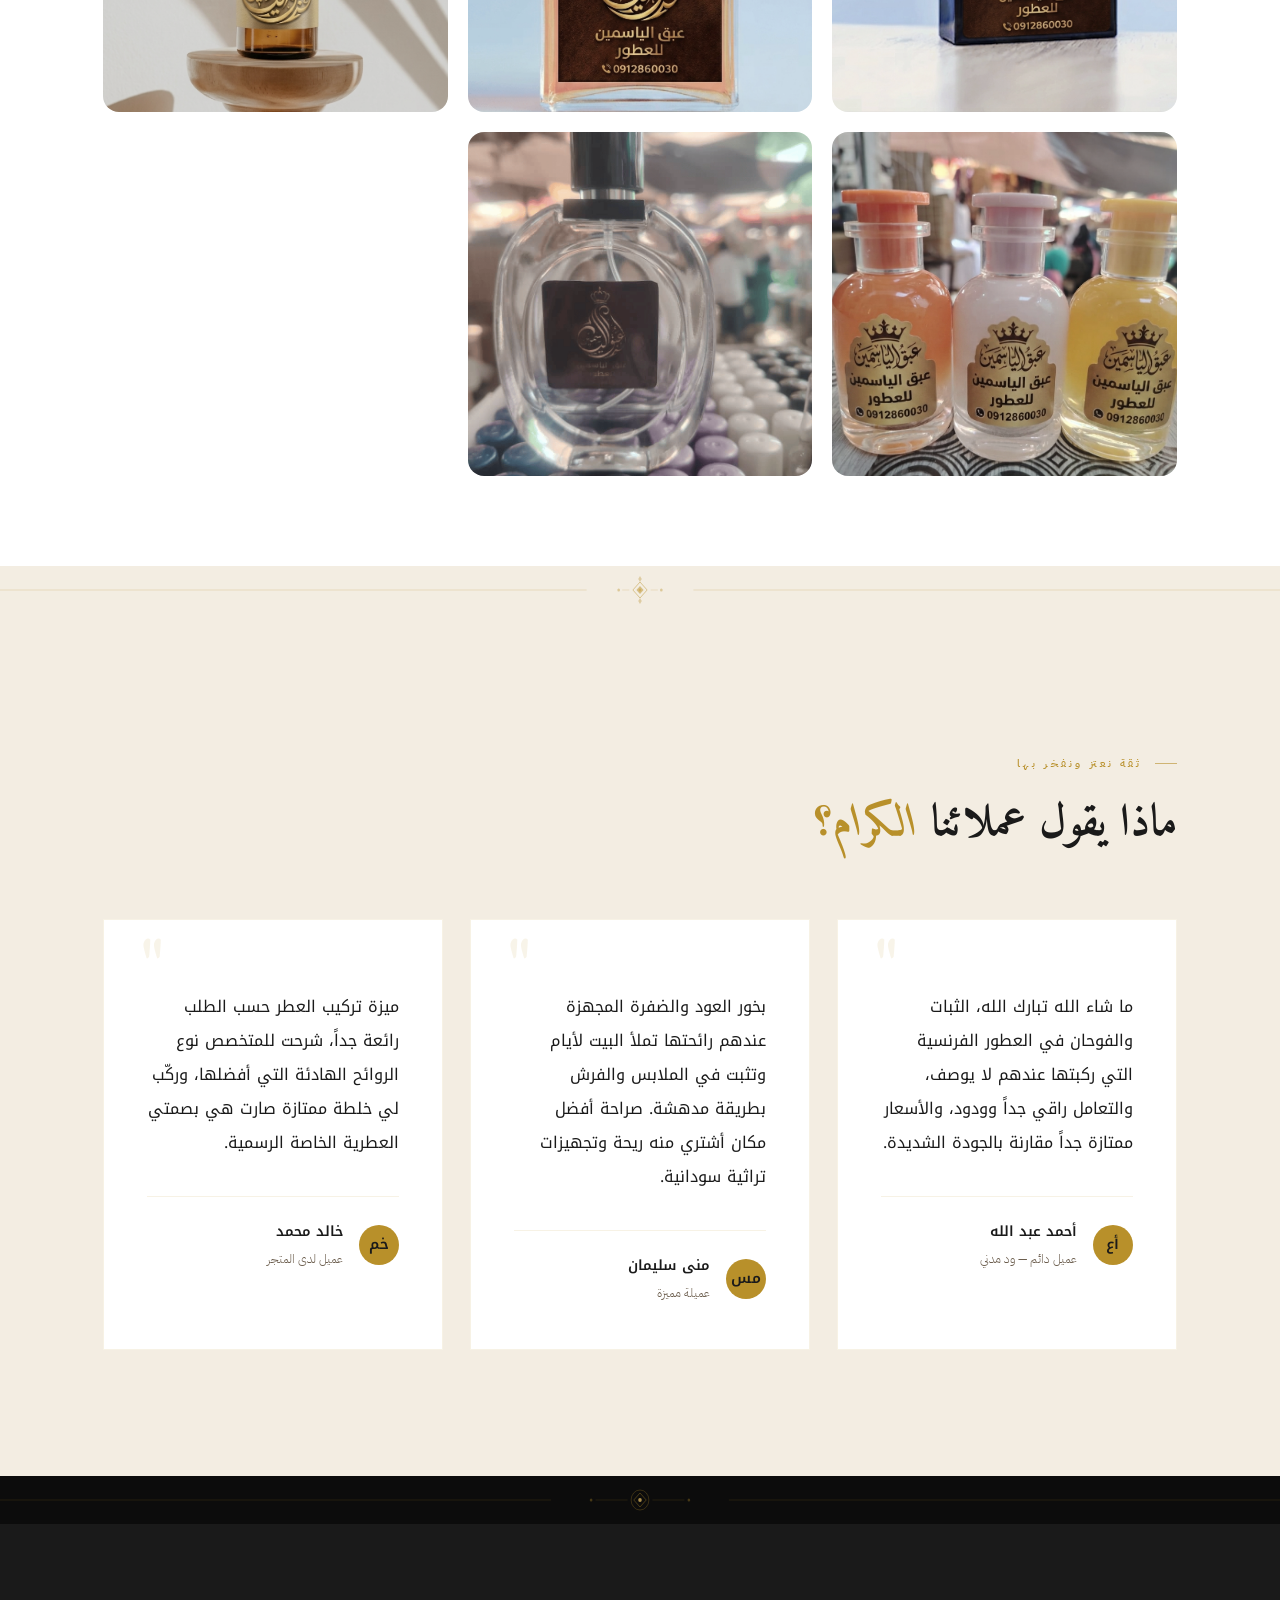
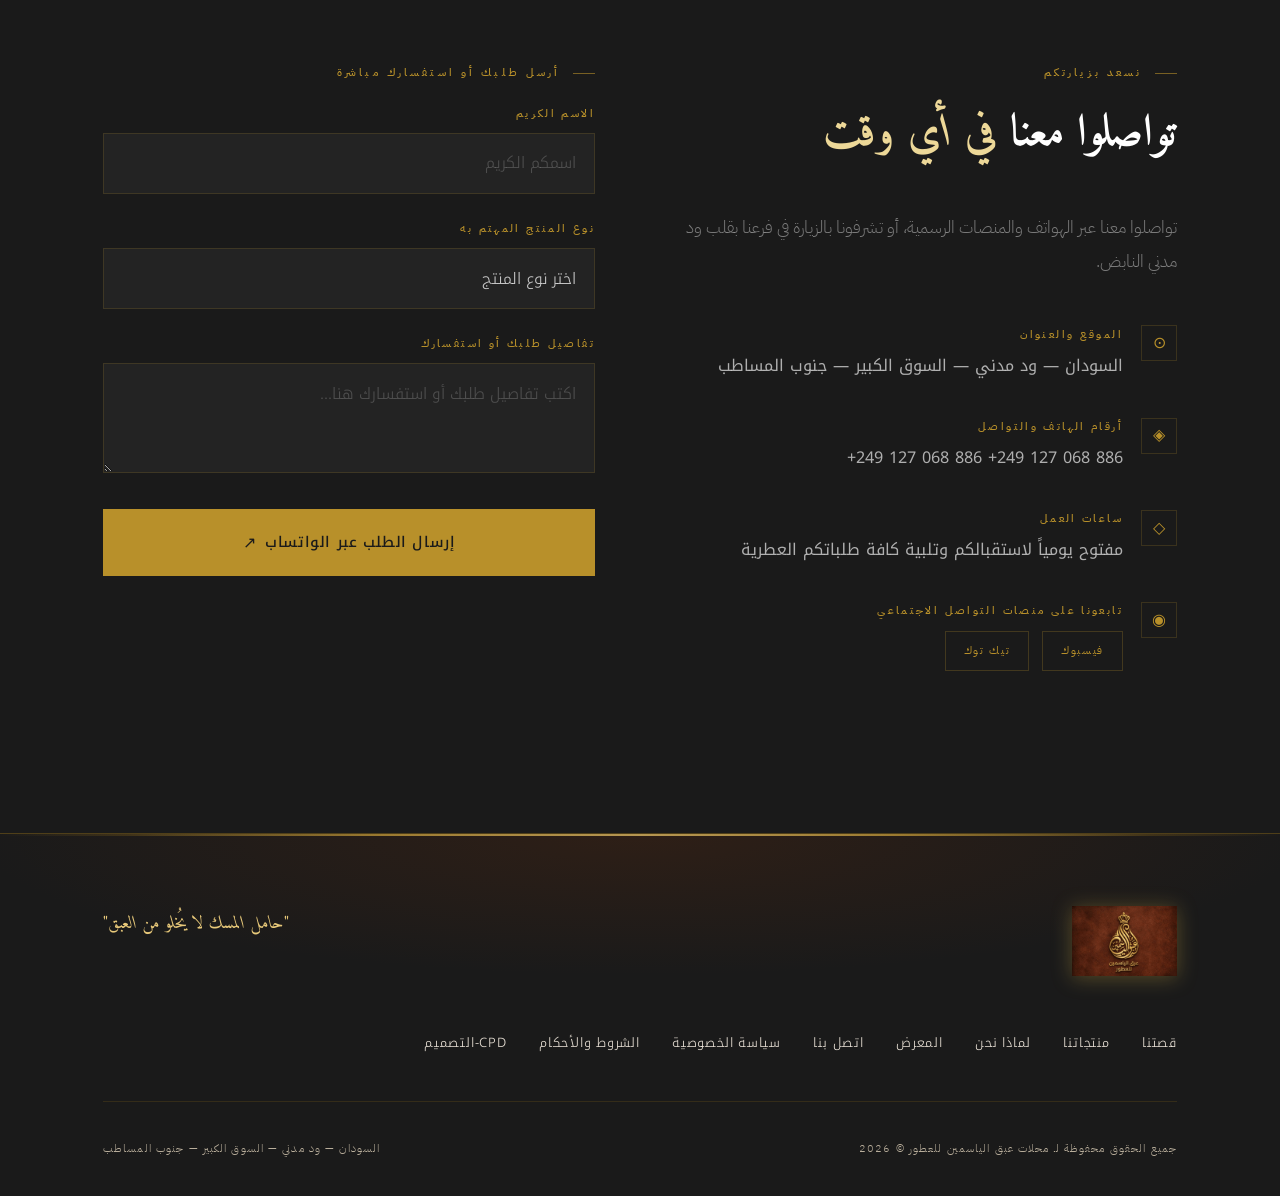
==== commit eb2b4daf: "Update index.html" ====
--- a/index.html
+++ b/index.html
@@ -940,6 +940,7 @@
         <a href="../pages/contact.html">اتصل بنا</a>
         <a href="../pages/privacy.html">سياسة الخصوصية</a>
         <a href="../pages/terms.html">الشروط والأحكام</a>
+        <a href="https://cyberpath-digital.vercel.app/">CPD-التصميم</a>
       </nav>
     </div>
 
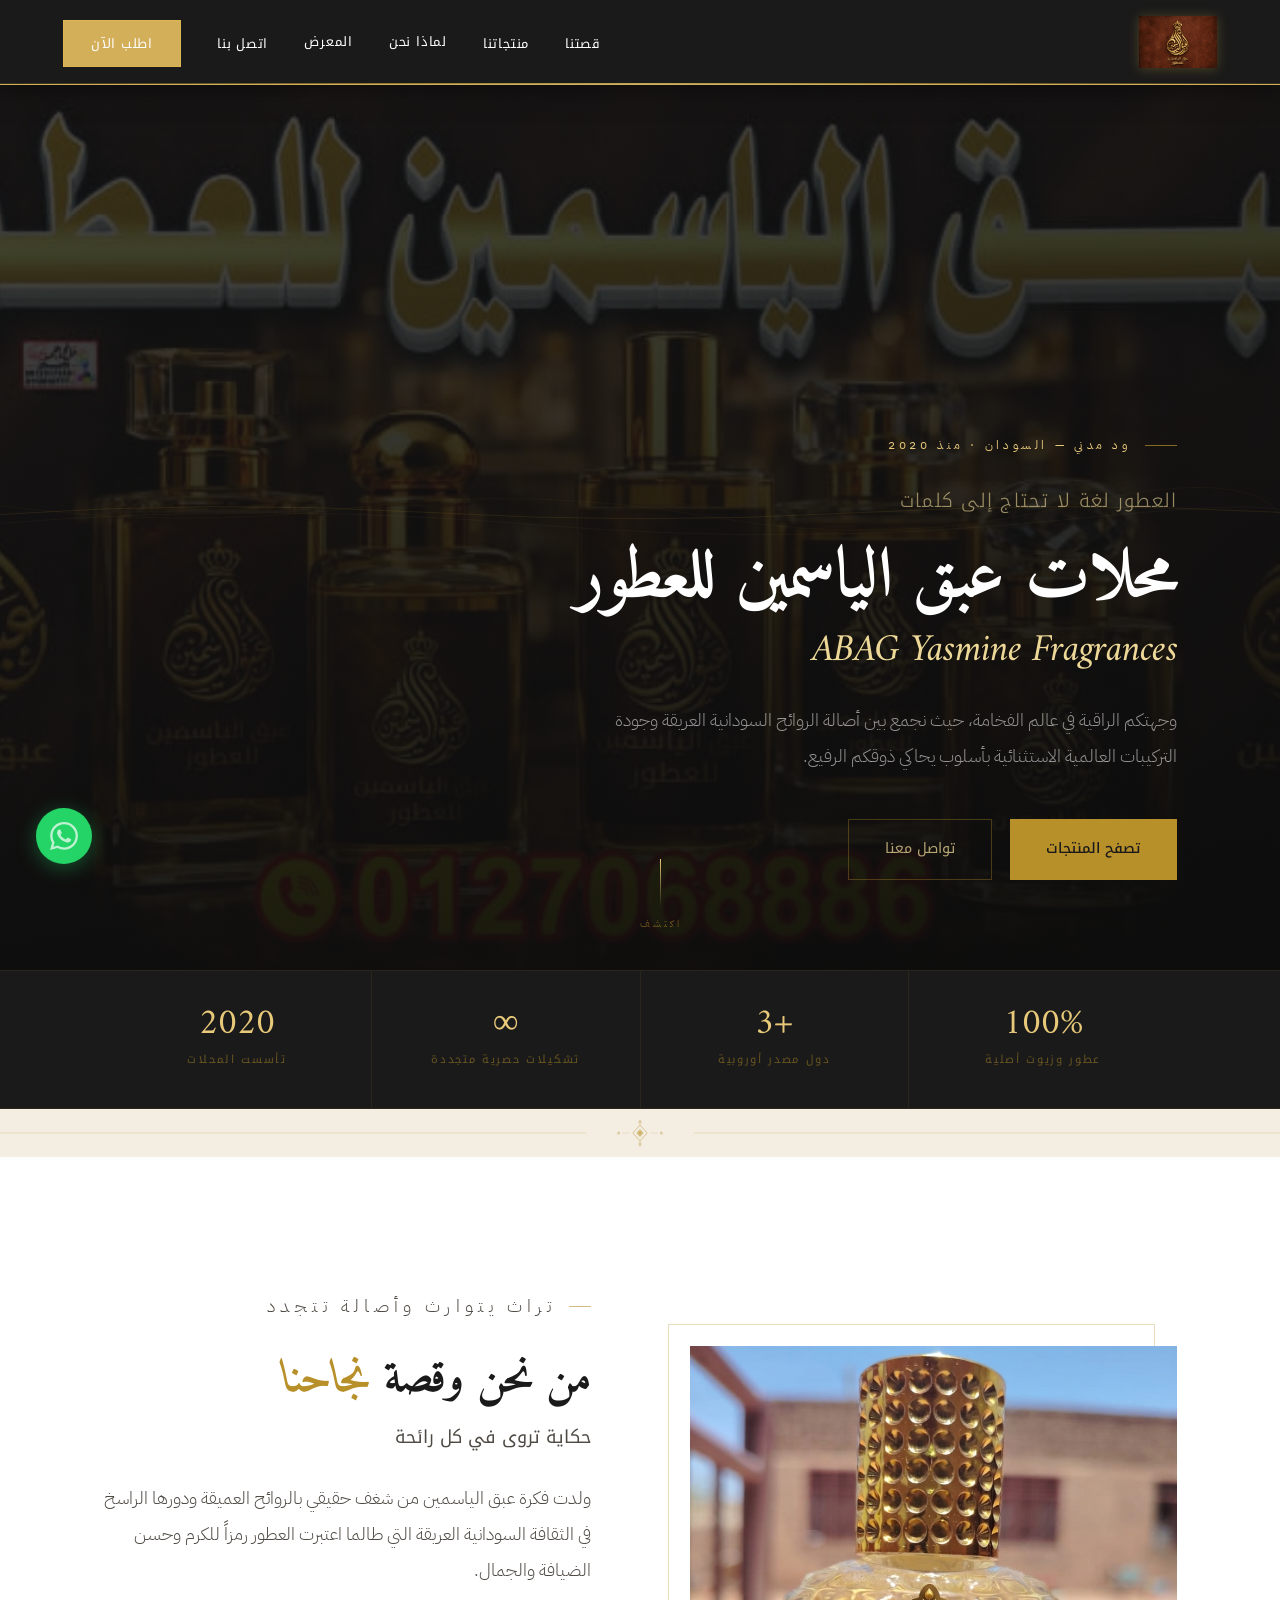
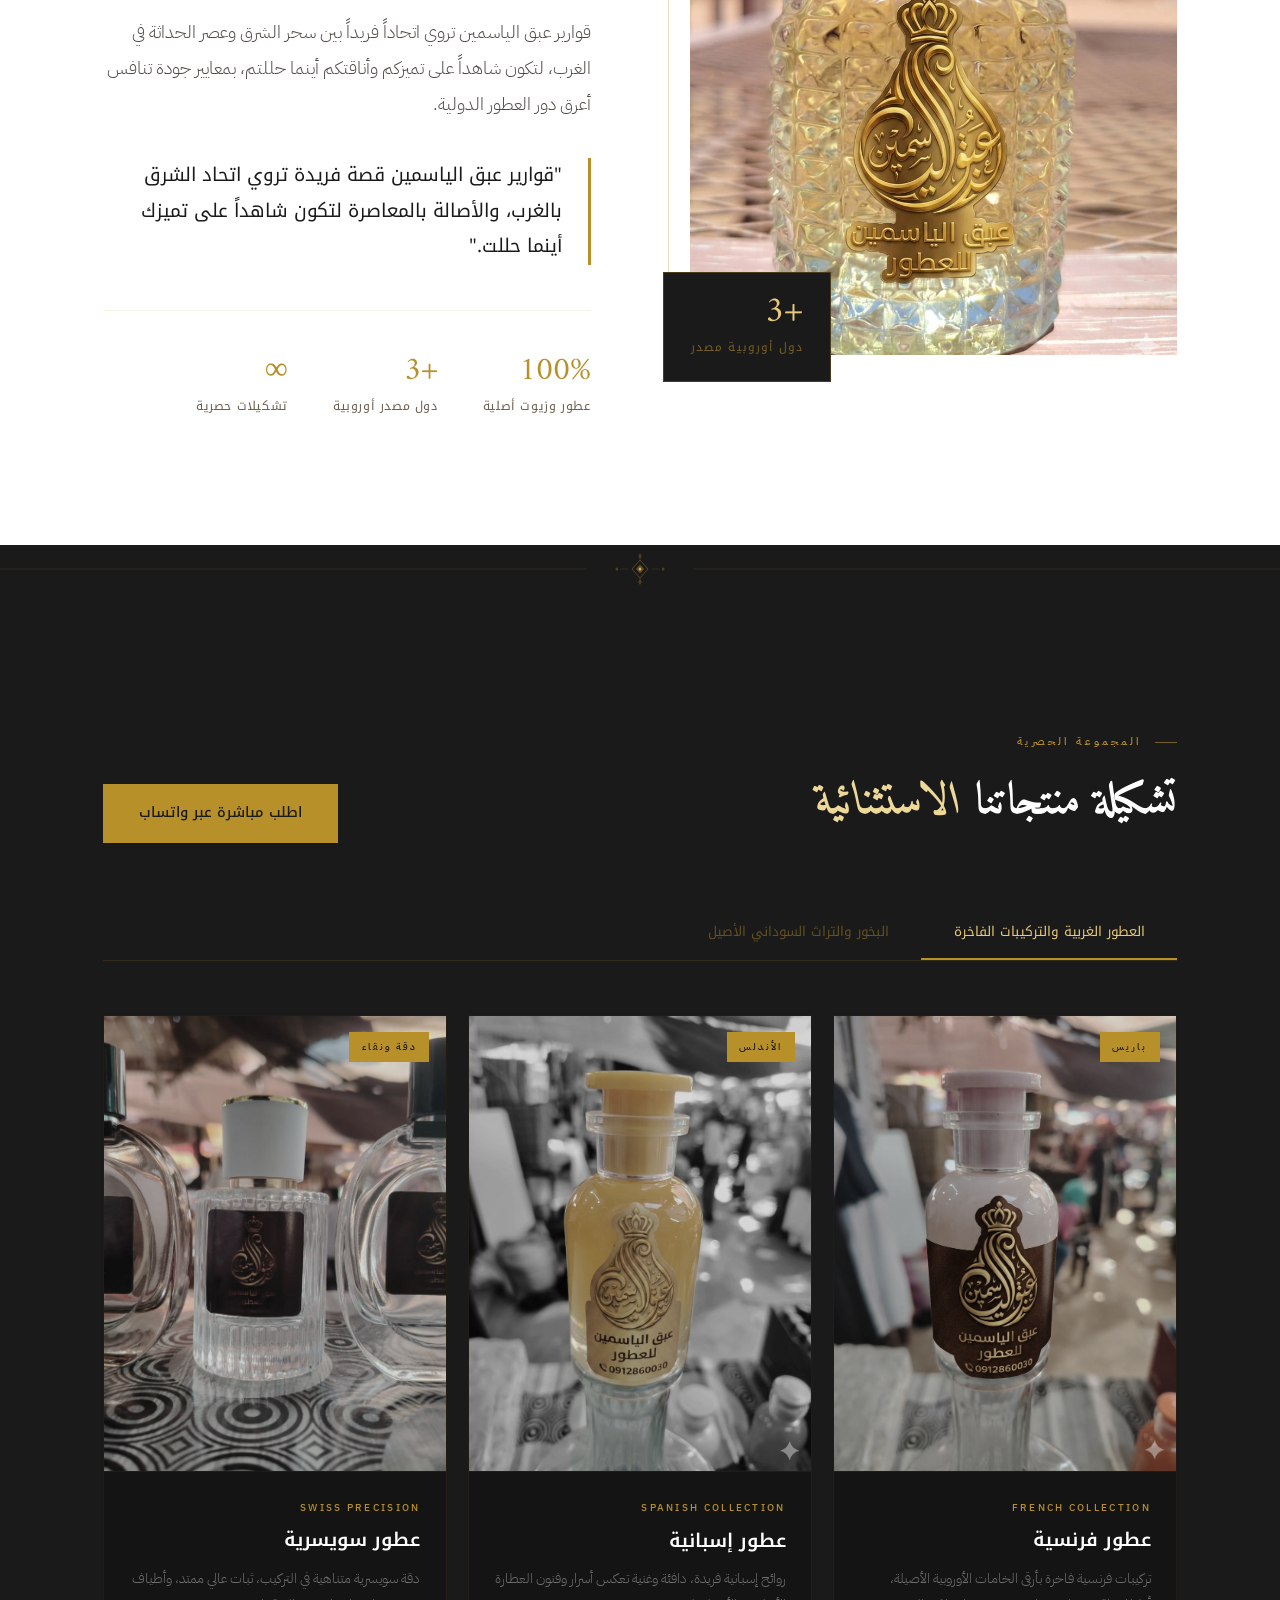
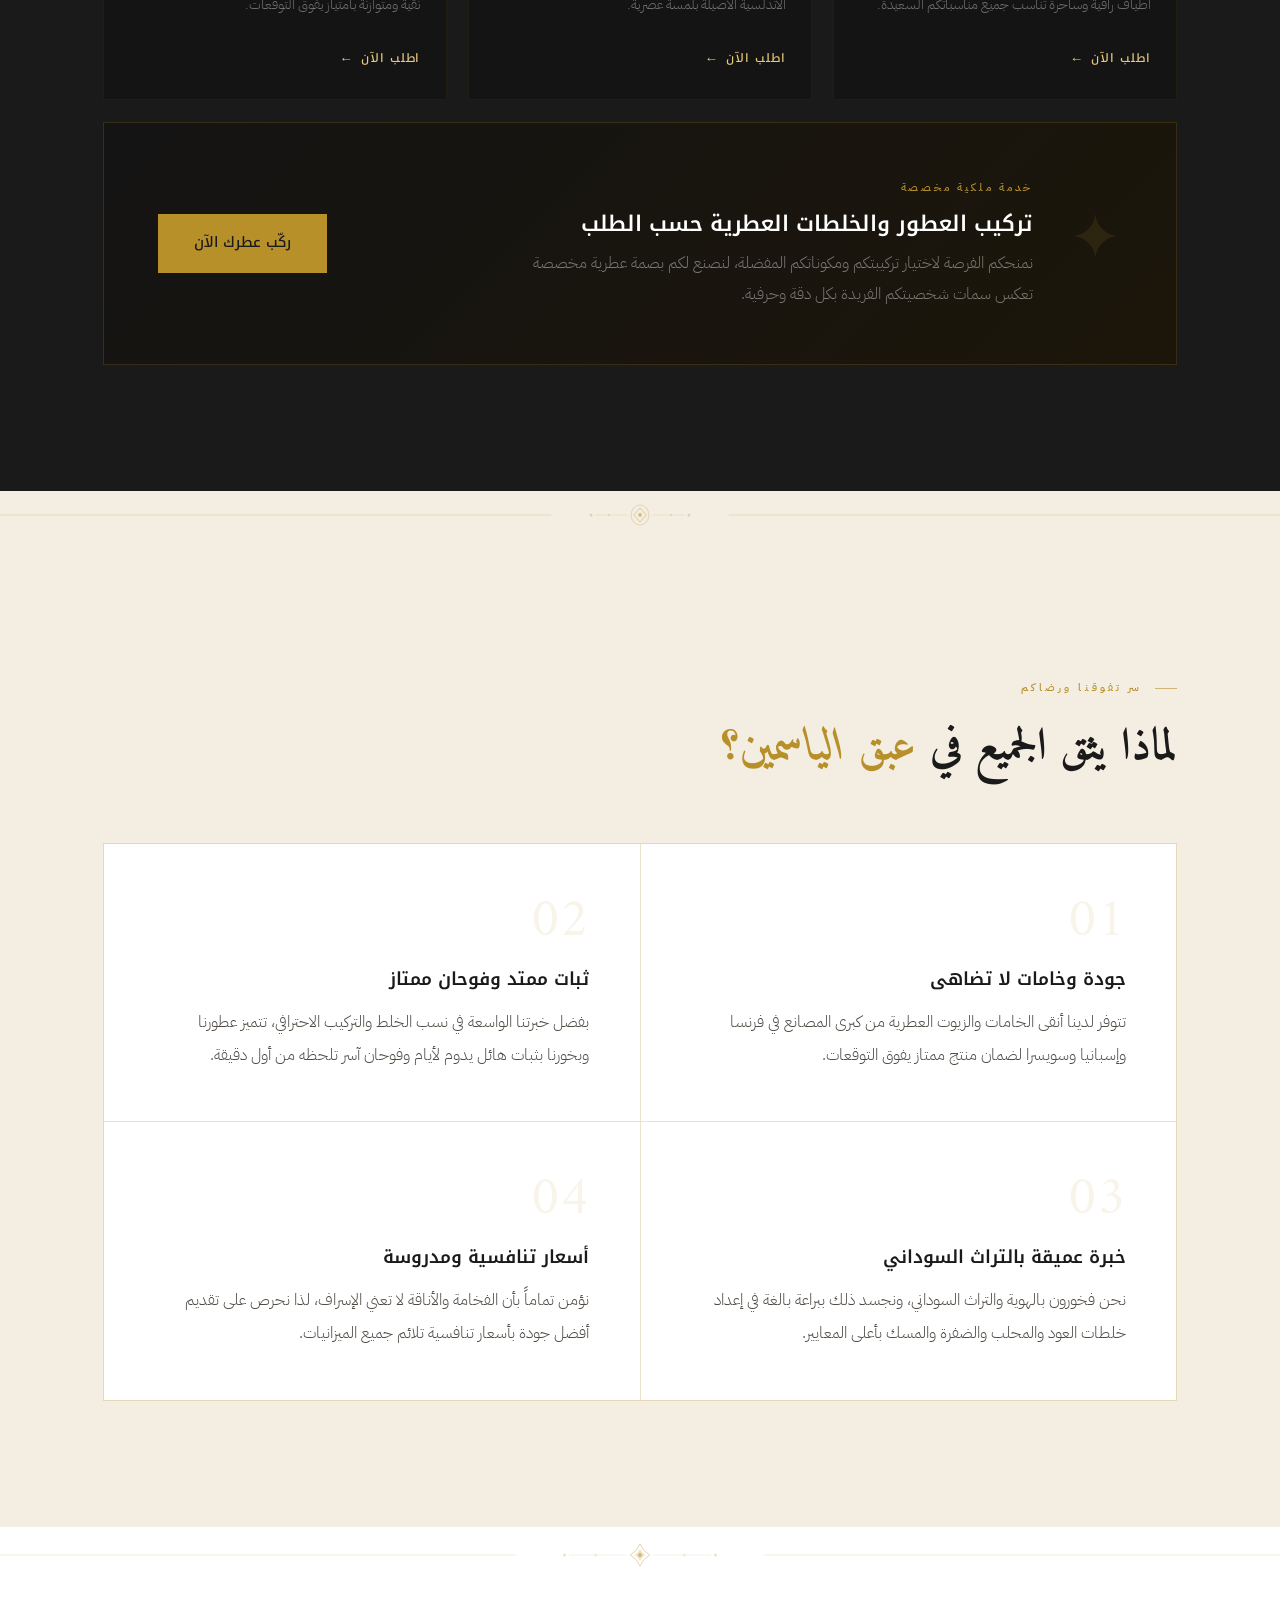
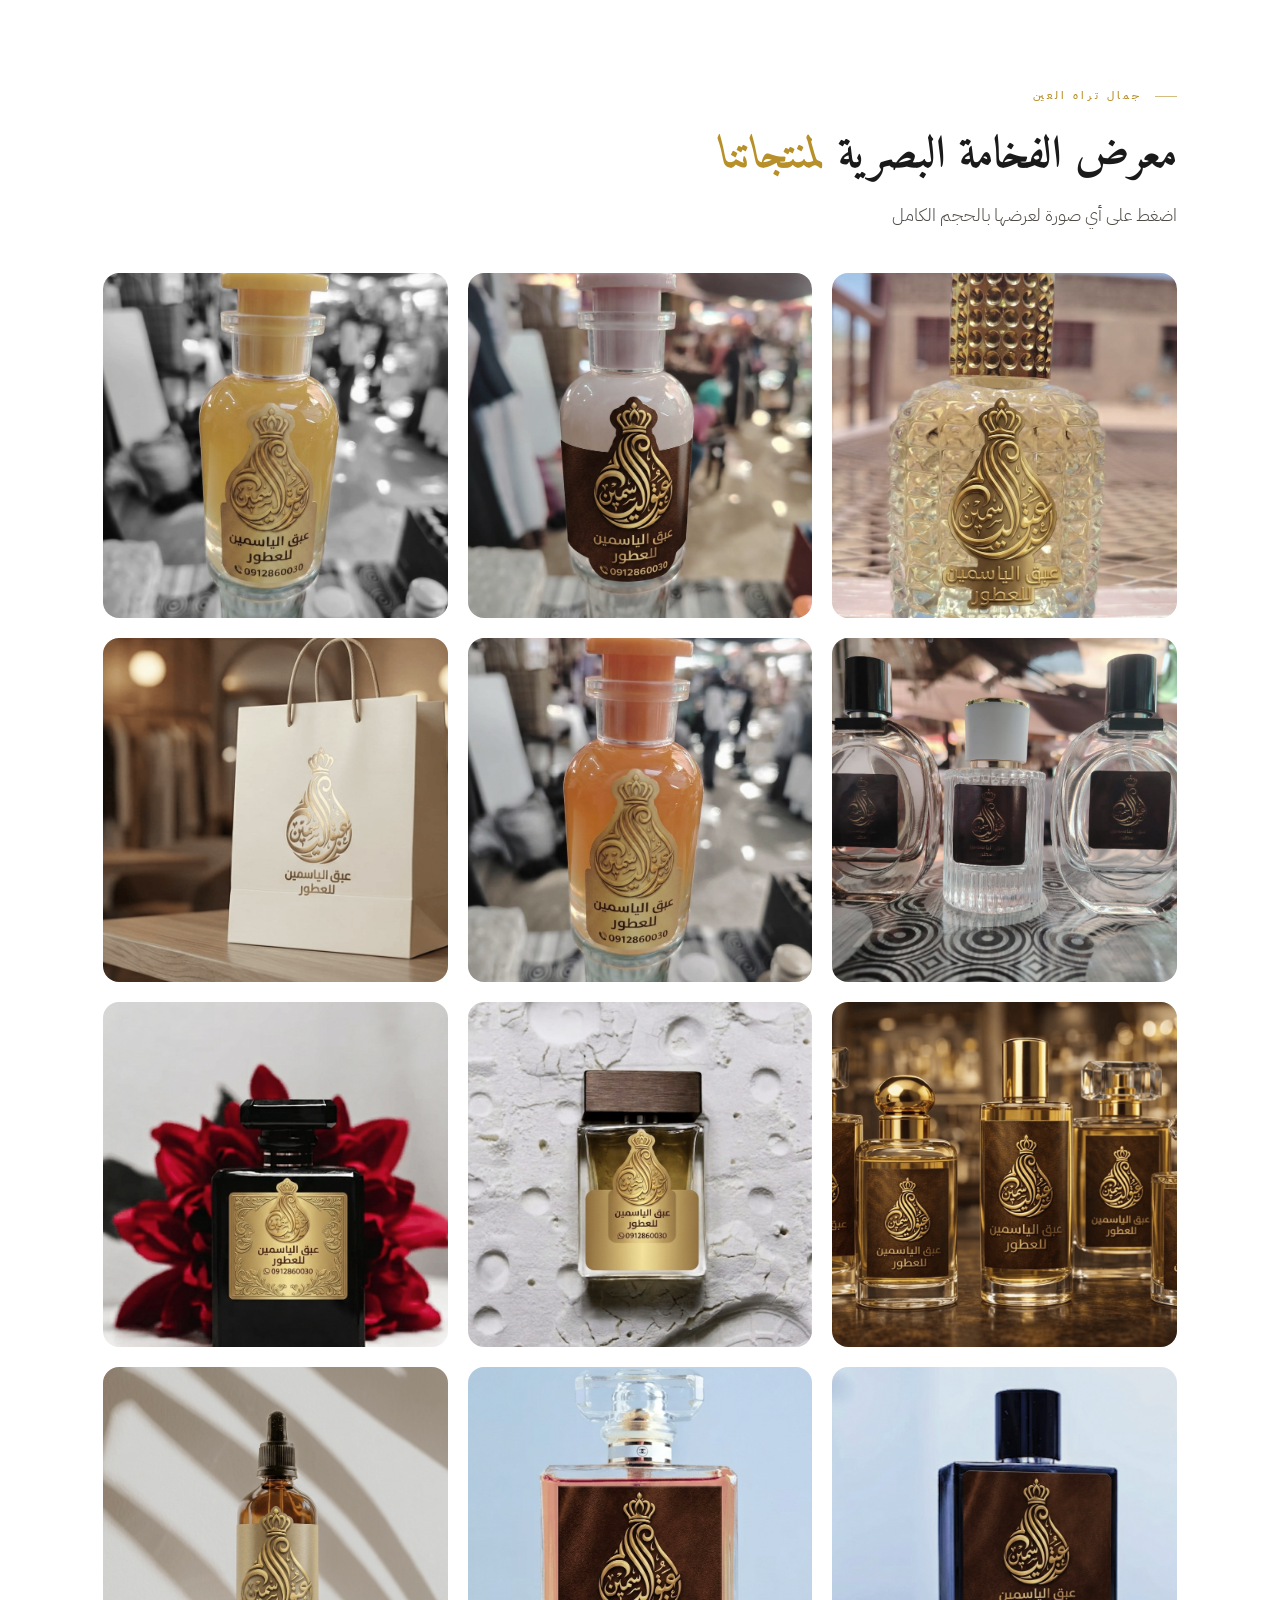
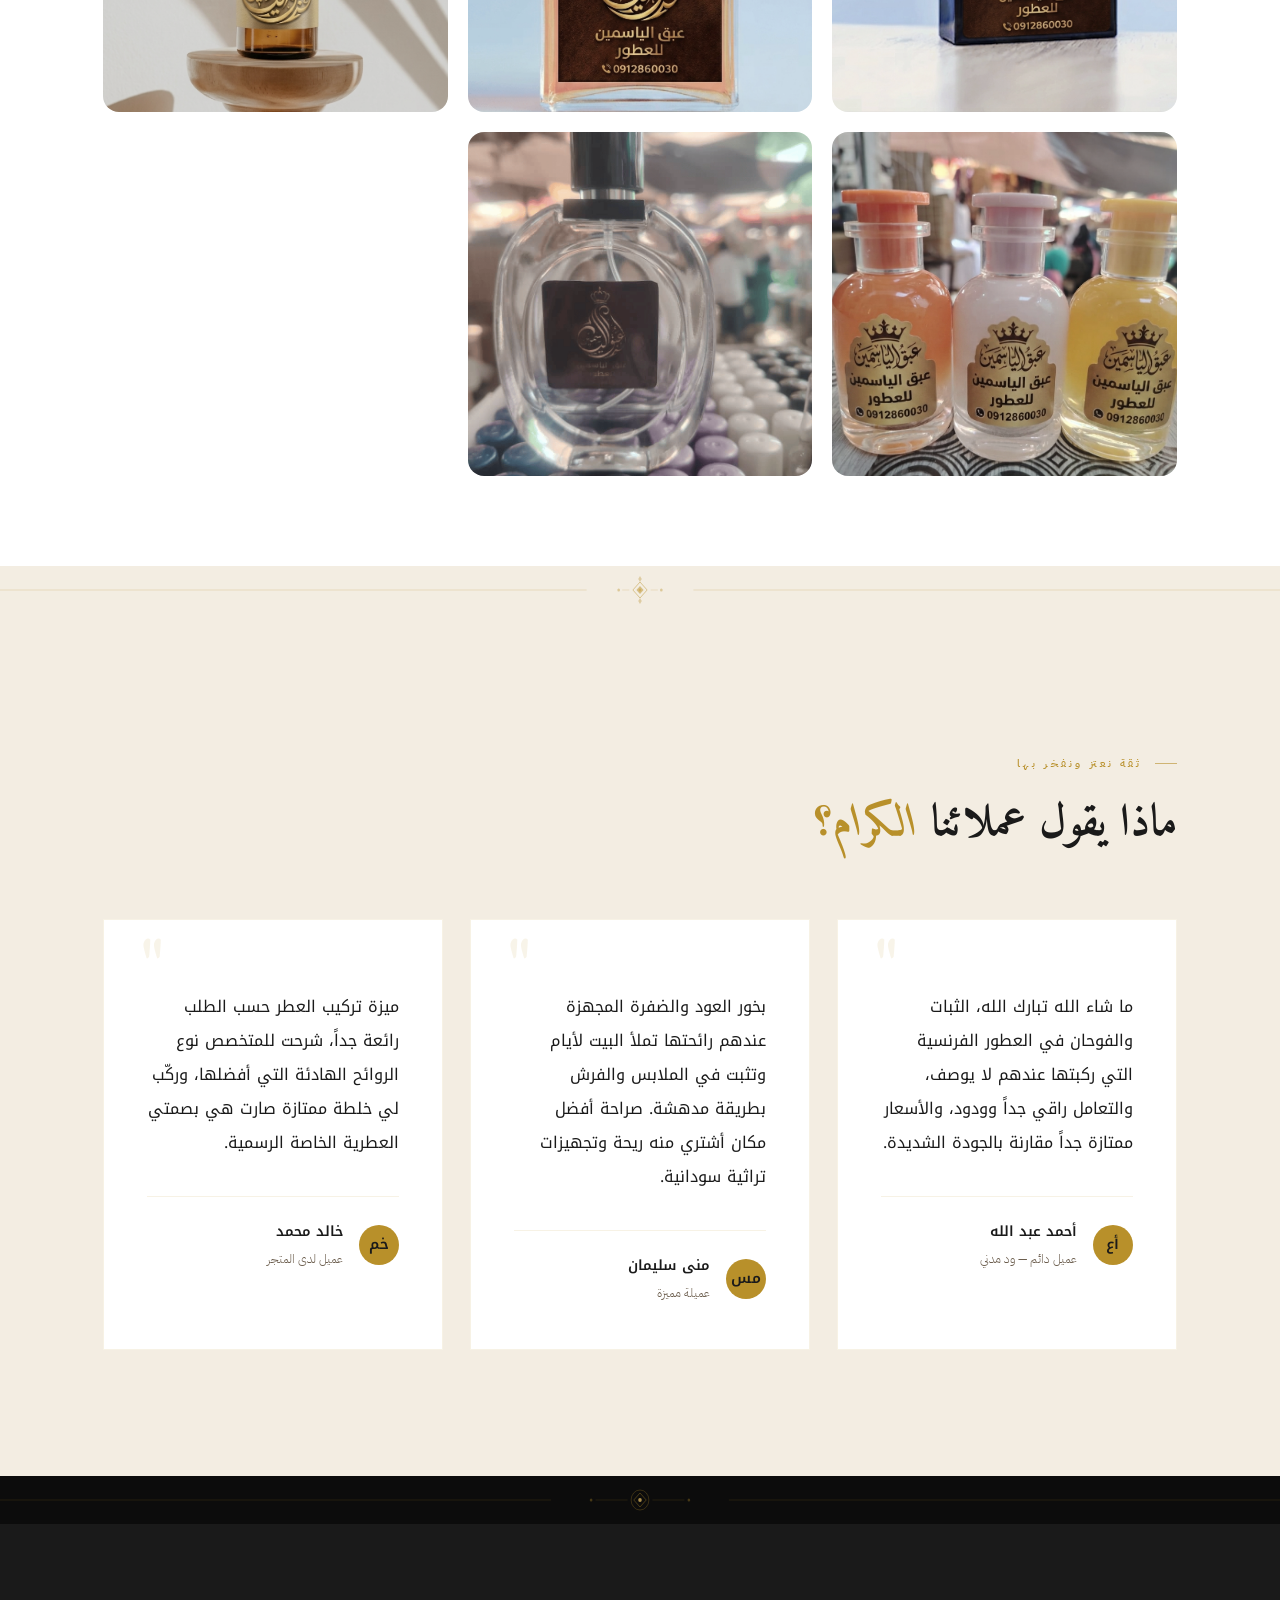
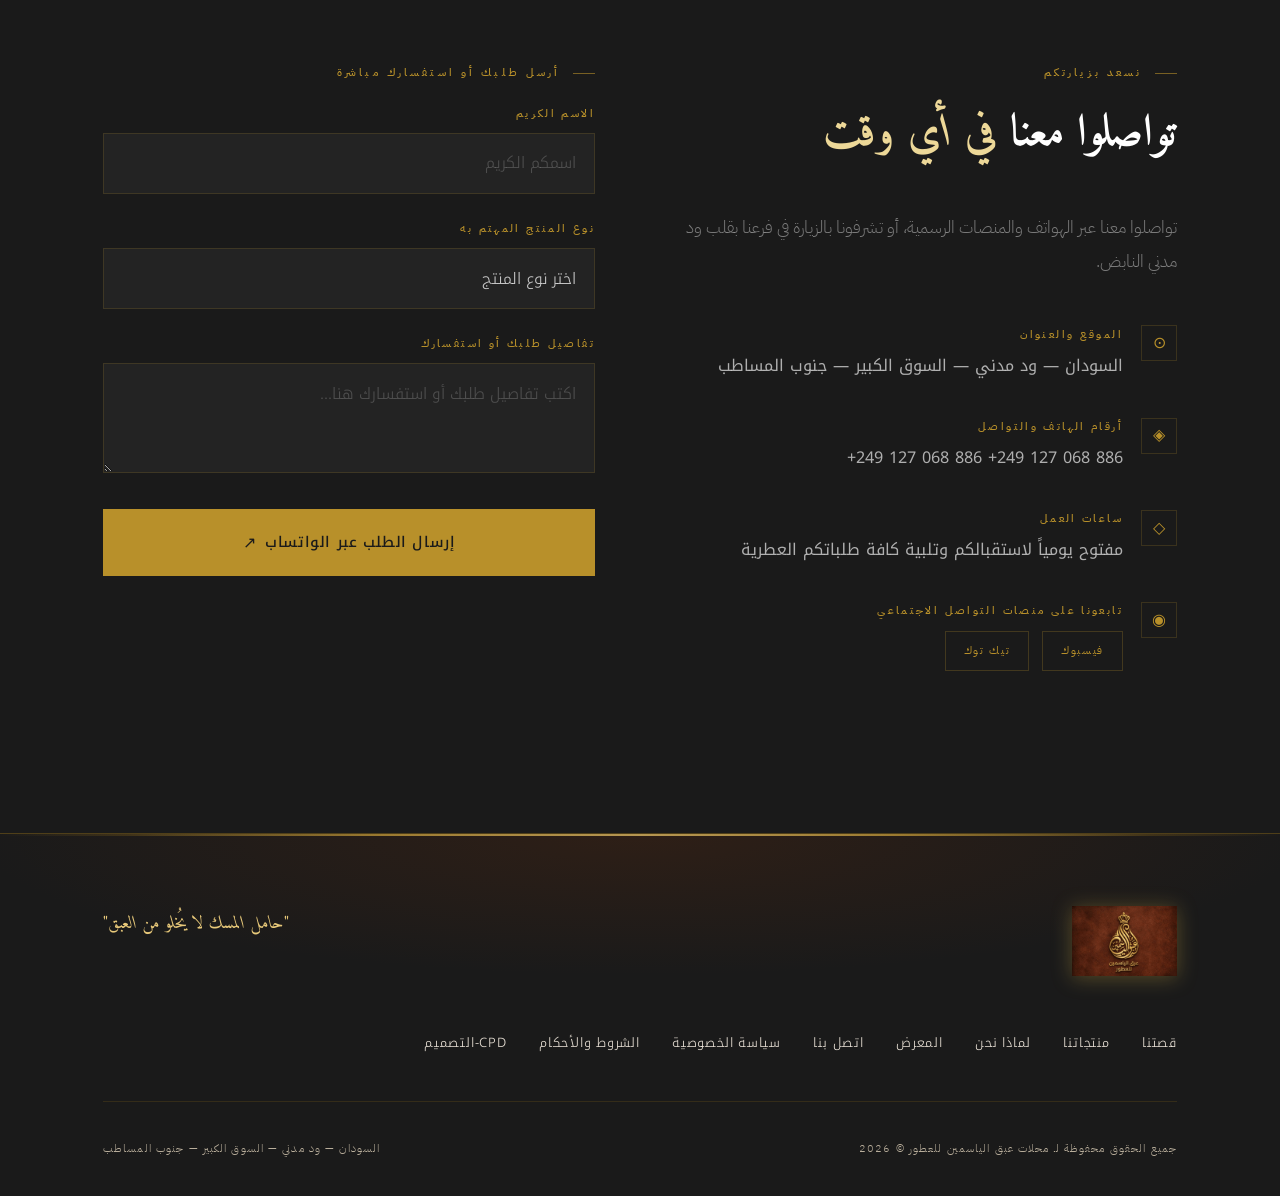
==== commit 397103b4: "Update canonical and Open Graph URLs" ====
--- a/index.html
+++ b/index.html
@@ -11,7 +11,7 @@
   <meta name="description" content="محلات عبق الياسمين للعطور بوجهتها الراقية في ود مدني تقدم أرقى التركيبات الفرنسية، الإسبانية، السويسرية، وأجود أنواع العود والبخور والمحلب والضفرة بتراث سوداني عريق.">
   <meta name="keywords" content="عبق الياسمين, عطور, ود مدني, السودان, عود, بخور, محلب, ضفرة, عطور فرنسية, عطور إسبانية, عطور سويسرية">
   <meta name="author" content="محلات عبق الياسمين للعطور">
-  <link rel="canonical" href="https://yousif192025.github.io/abag/">
+  <link rel="canonical" href="https://abag.vercel.app/">
 
   <!-- Open Graph / social sharing -->
   <meta property="og:type" content="website">
@@ -19,7 +19,7 @@
   <meta property="og:title" content="عبق الياسمين للعطور | فخامة العطور الفرنسية والسودانية الأصيلة">
   <meta property="og:description" content="وجهتكم الراقية في عالم الفخامة، حيث نجمع بين أصالة الروائح السودانية العريقة وجودة التركيبات العالمية الاستثنائية.">
   <meta property="og:image" content="https://yousif192025.github.io/abag/assets/images/logo.png">
-  <meta property="og:url" content="https://yousif192025.github.io/abag/">
+  <meta property="og:url" content="https://abag.vercel.app/" />
   <meta property="og:site_name" content="عبق الياسمين للعطور">
 
   <!-- Twitter Card -->
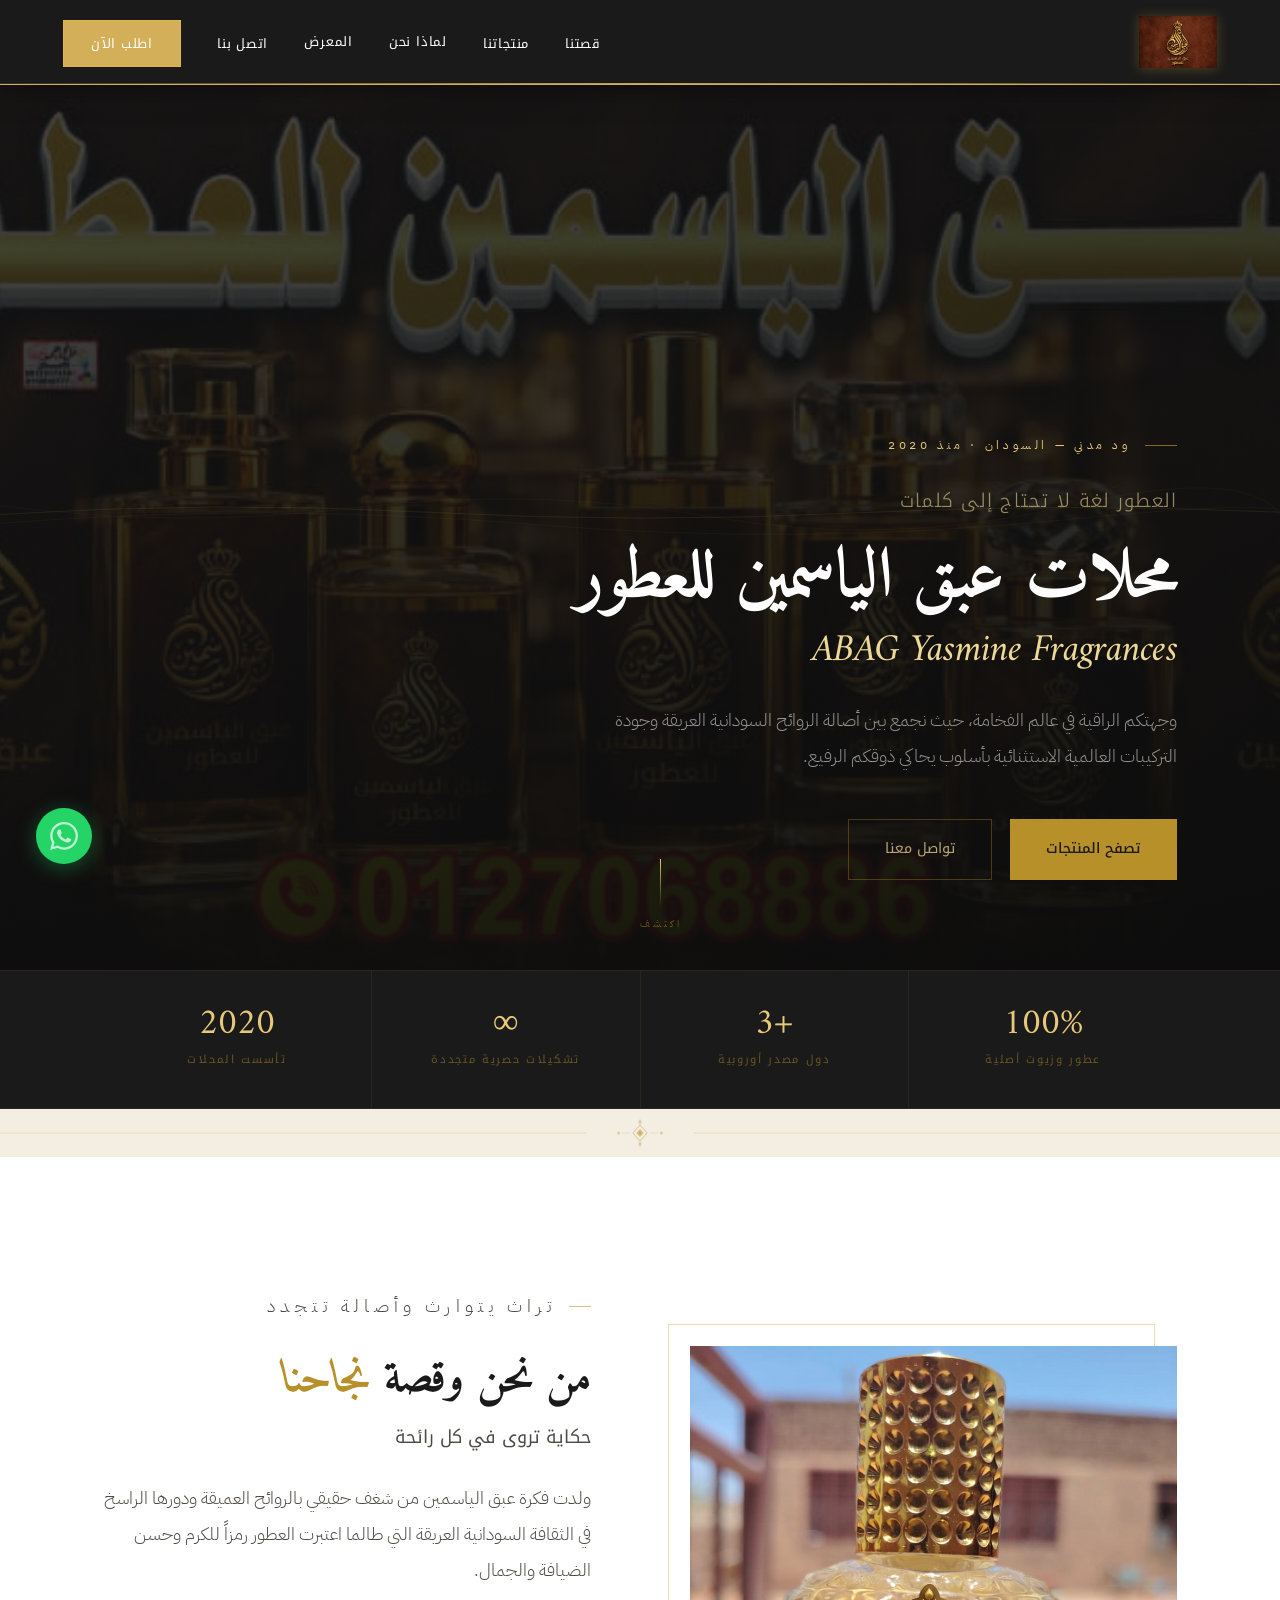
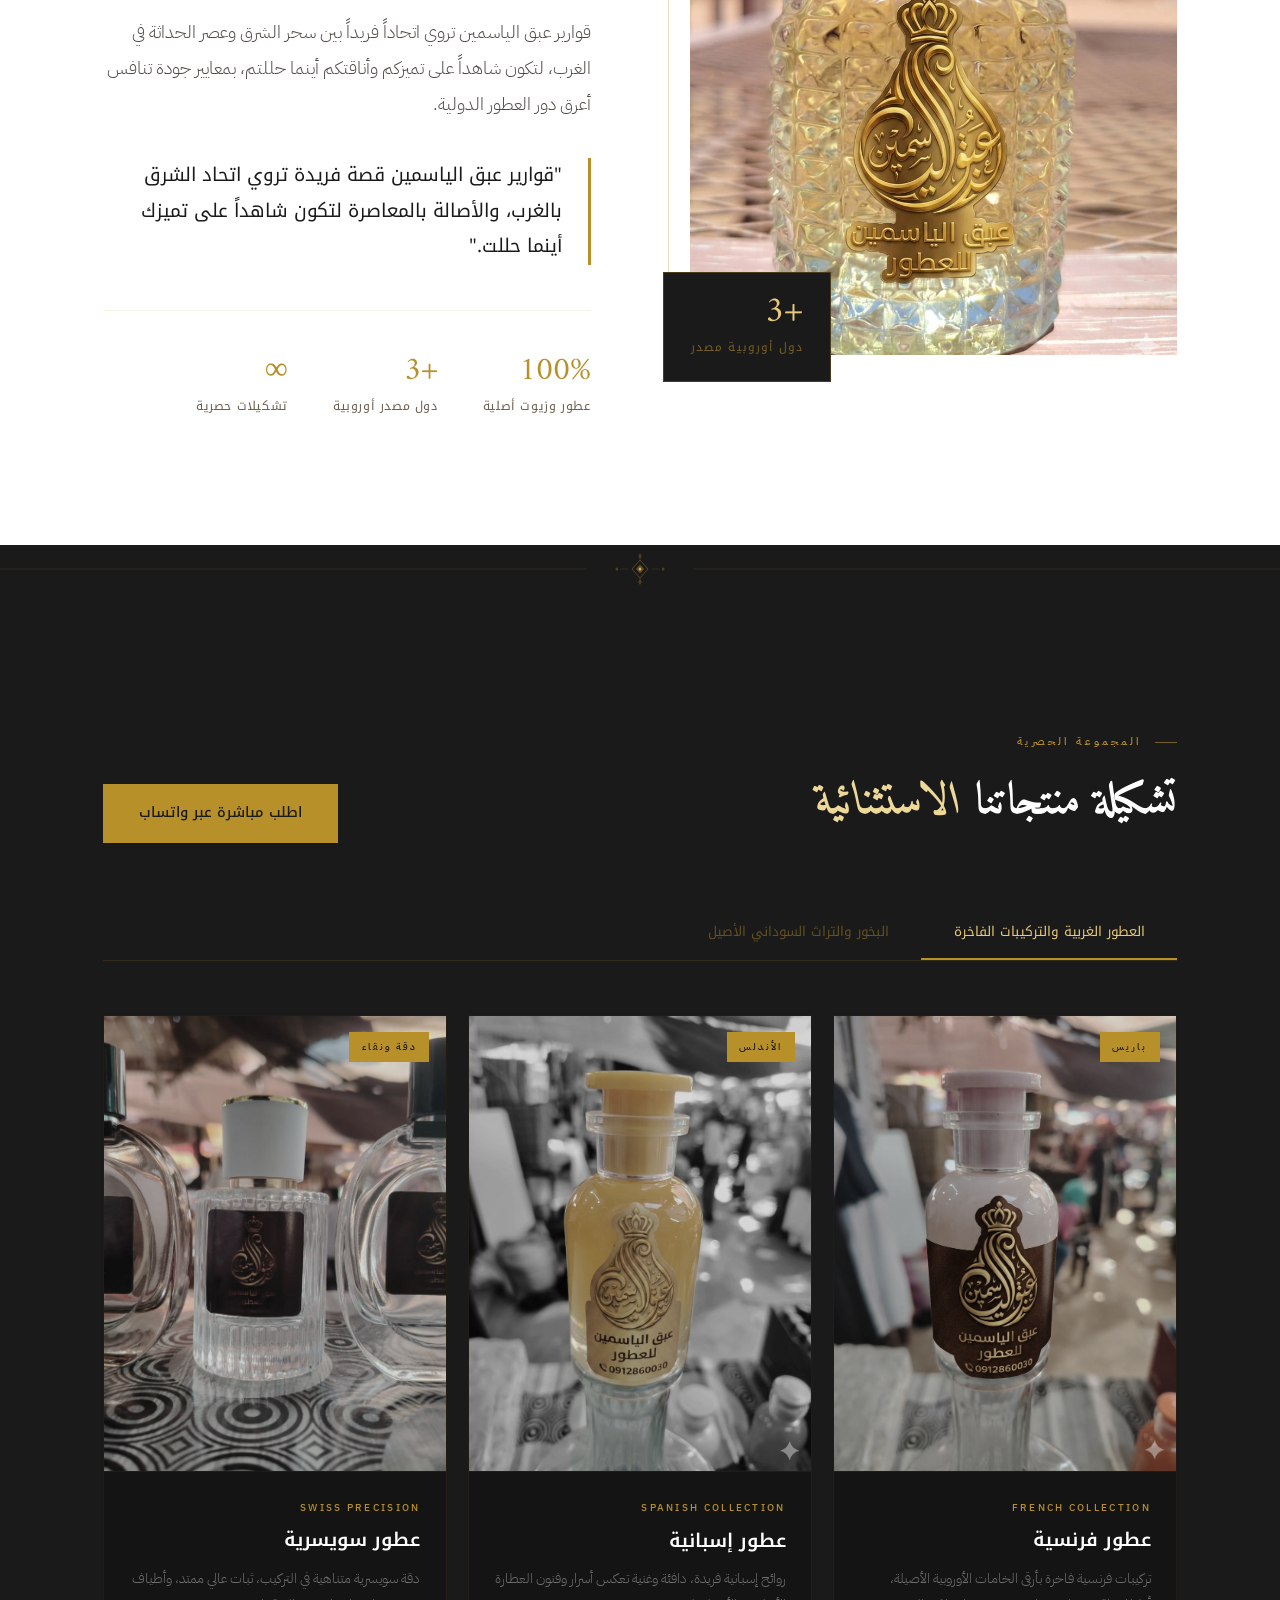
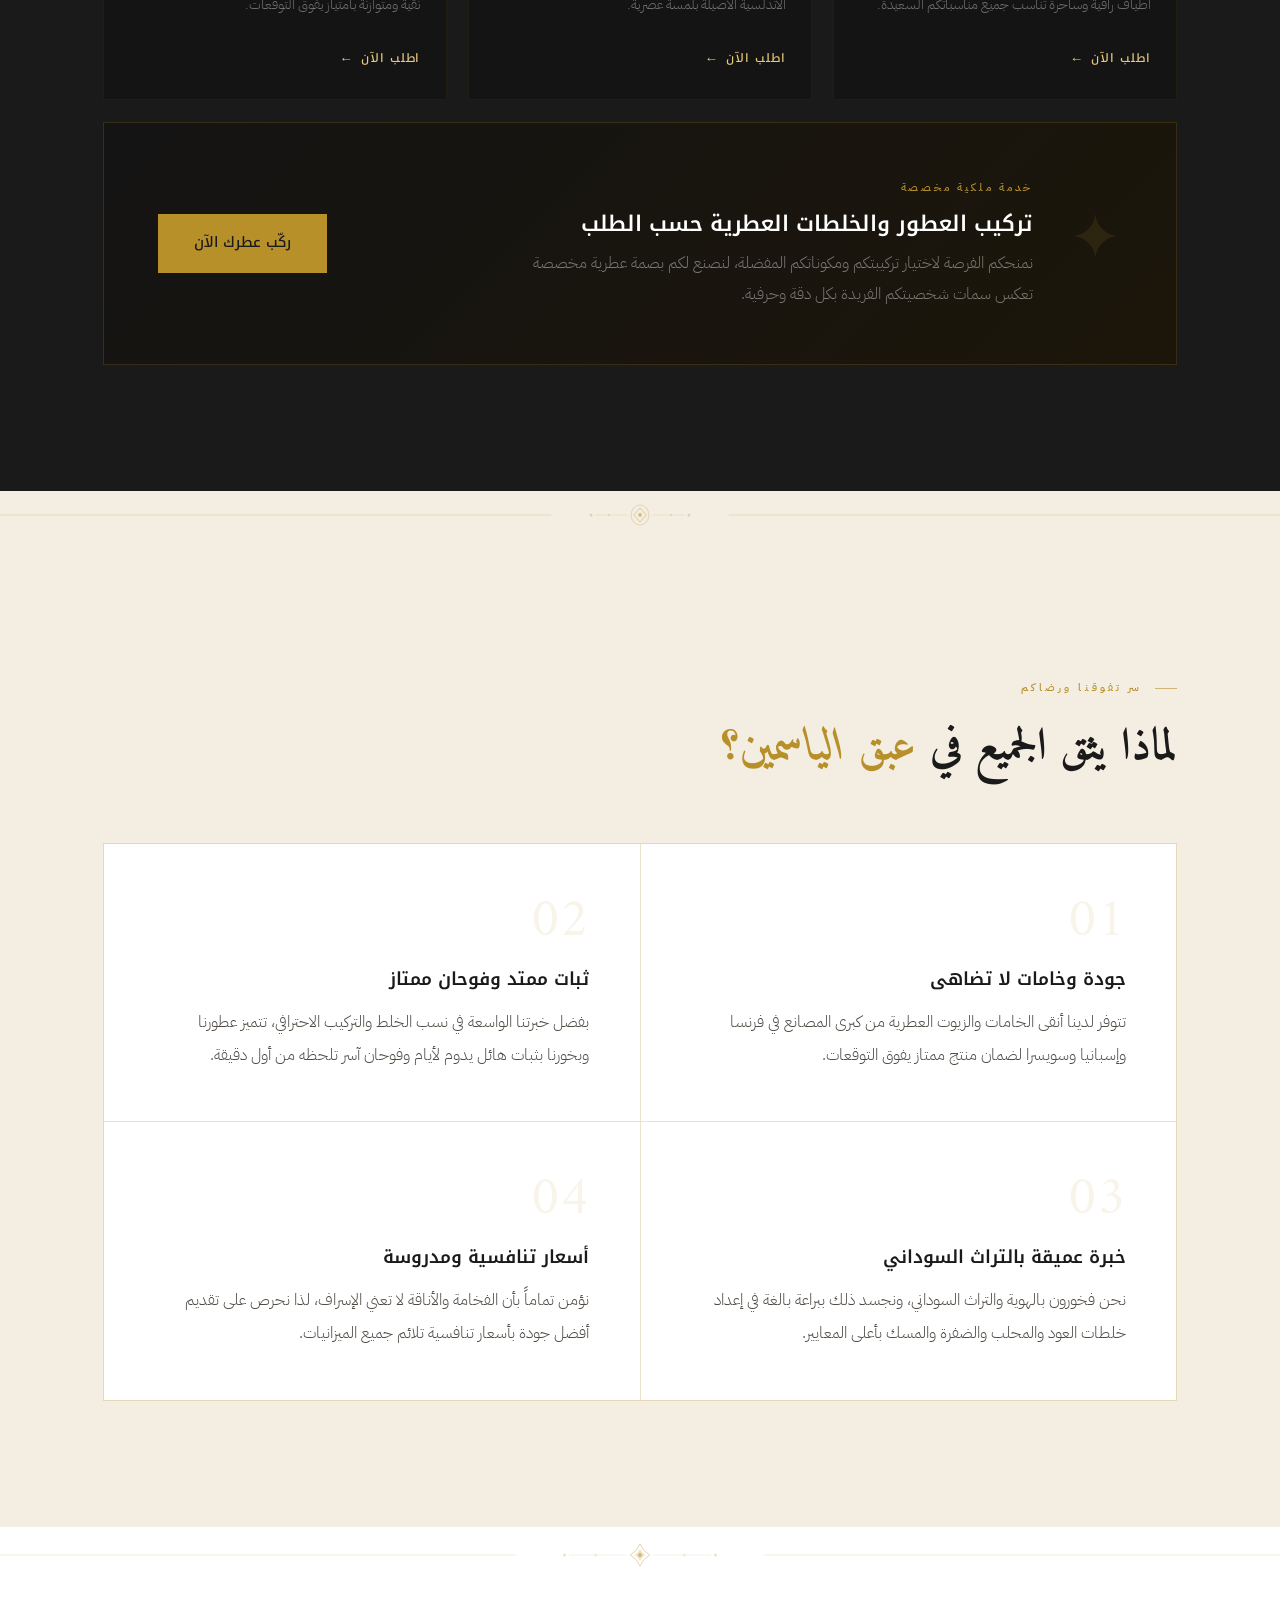
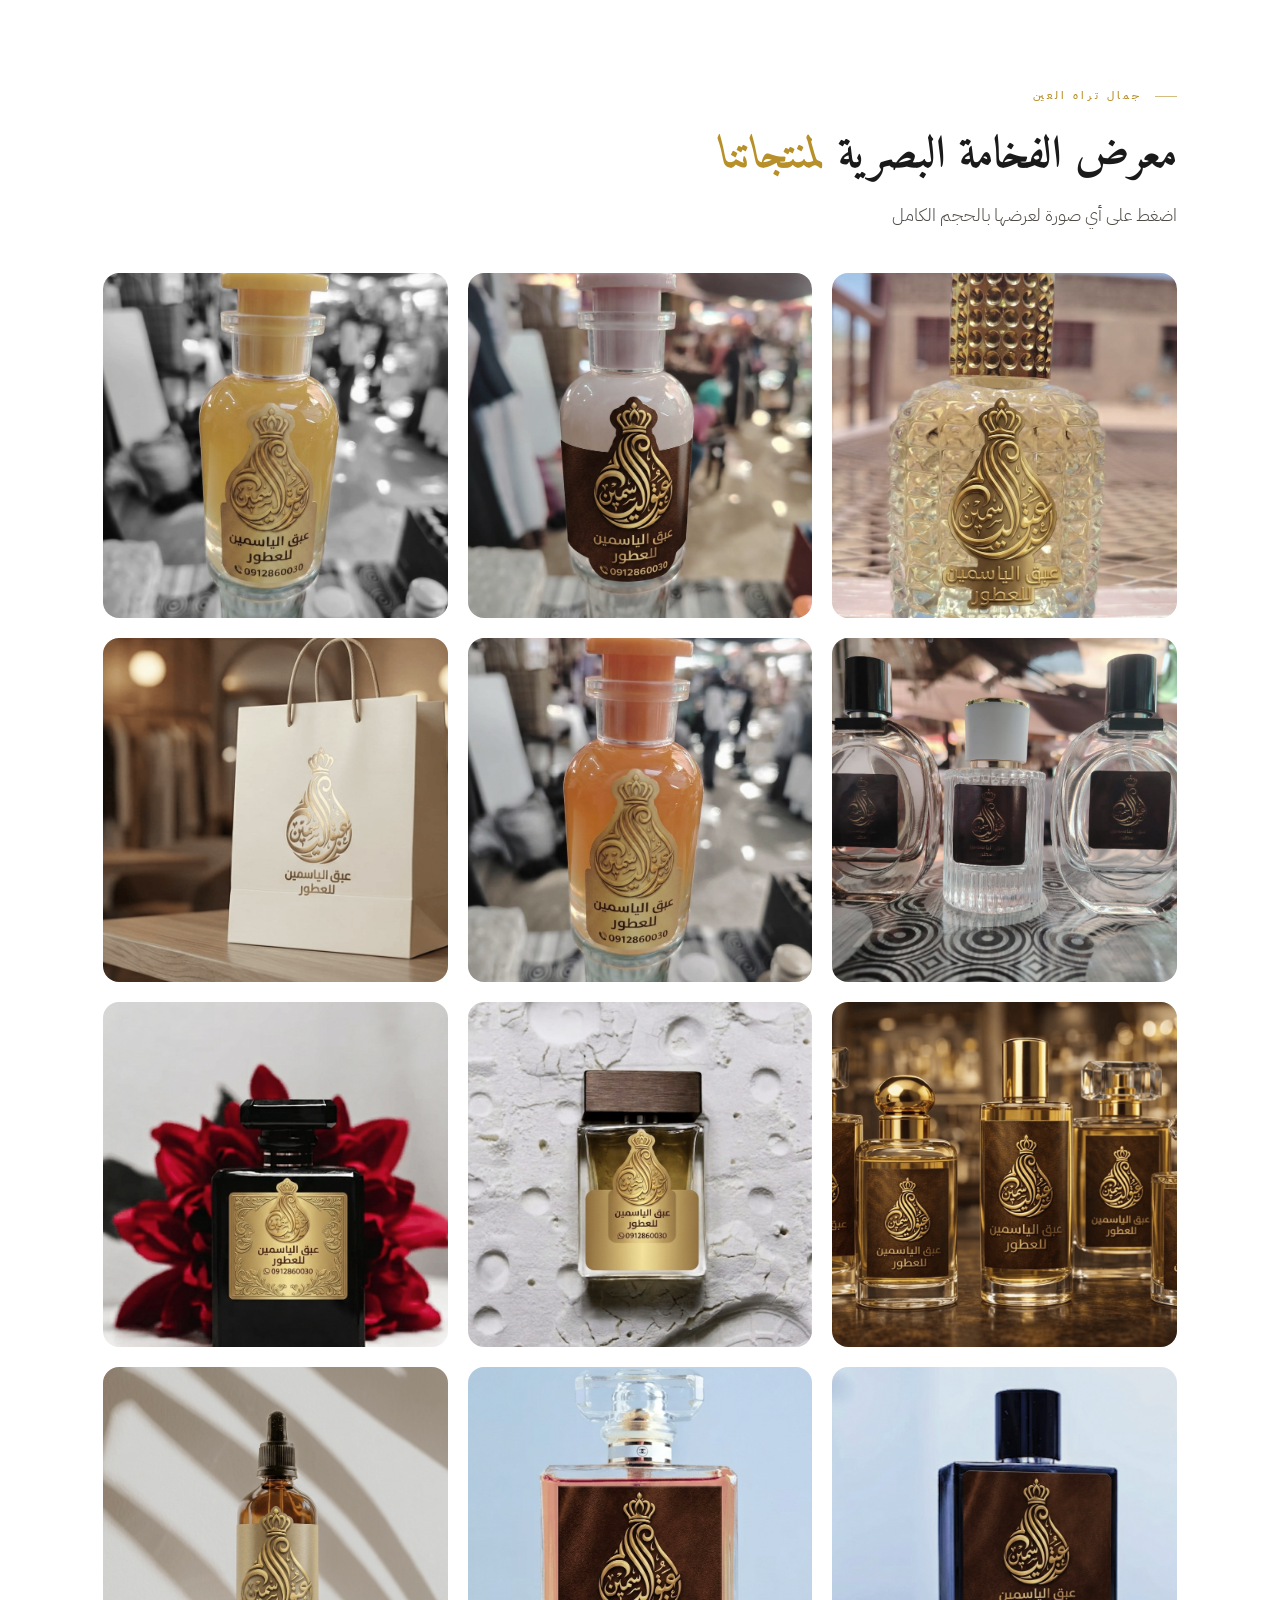
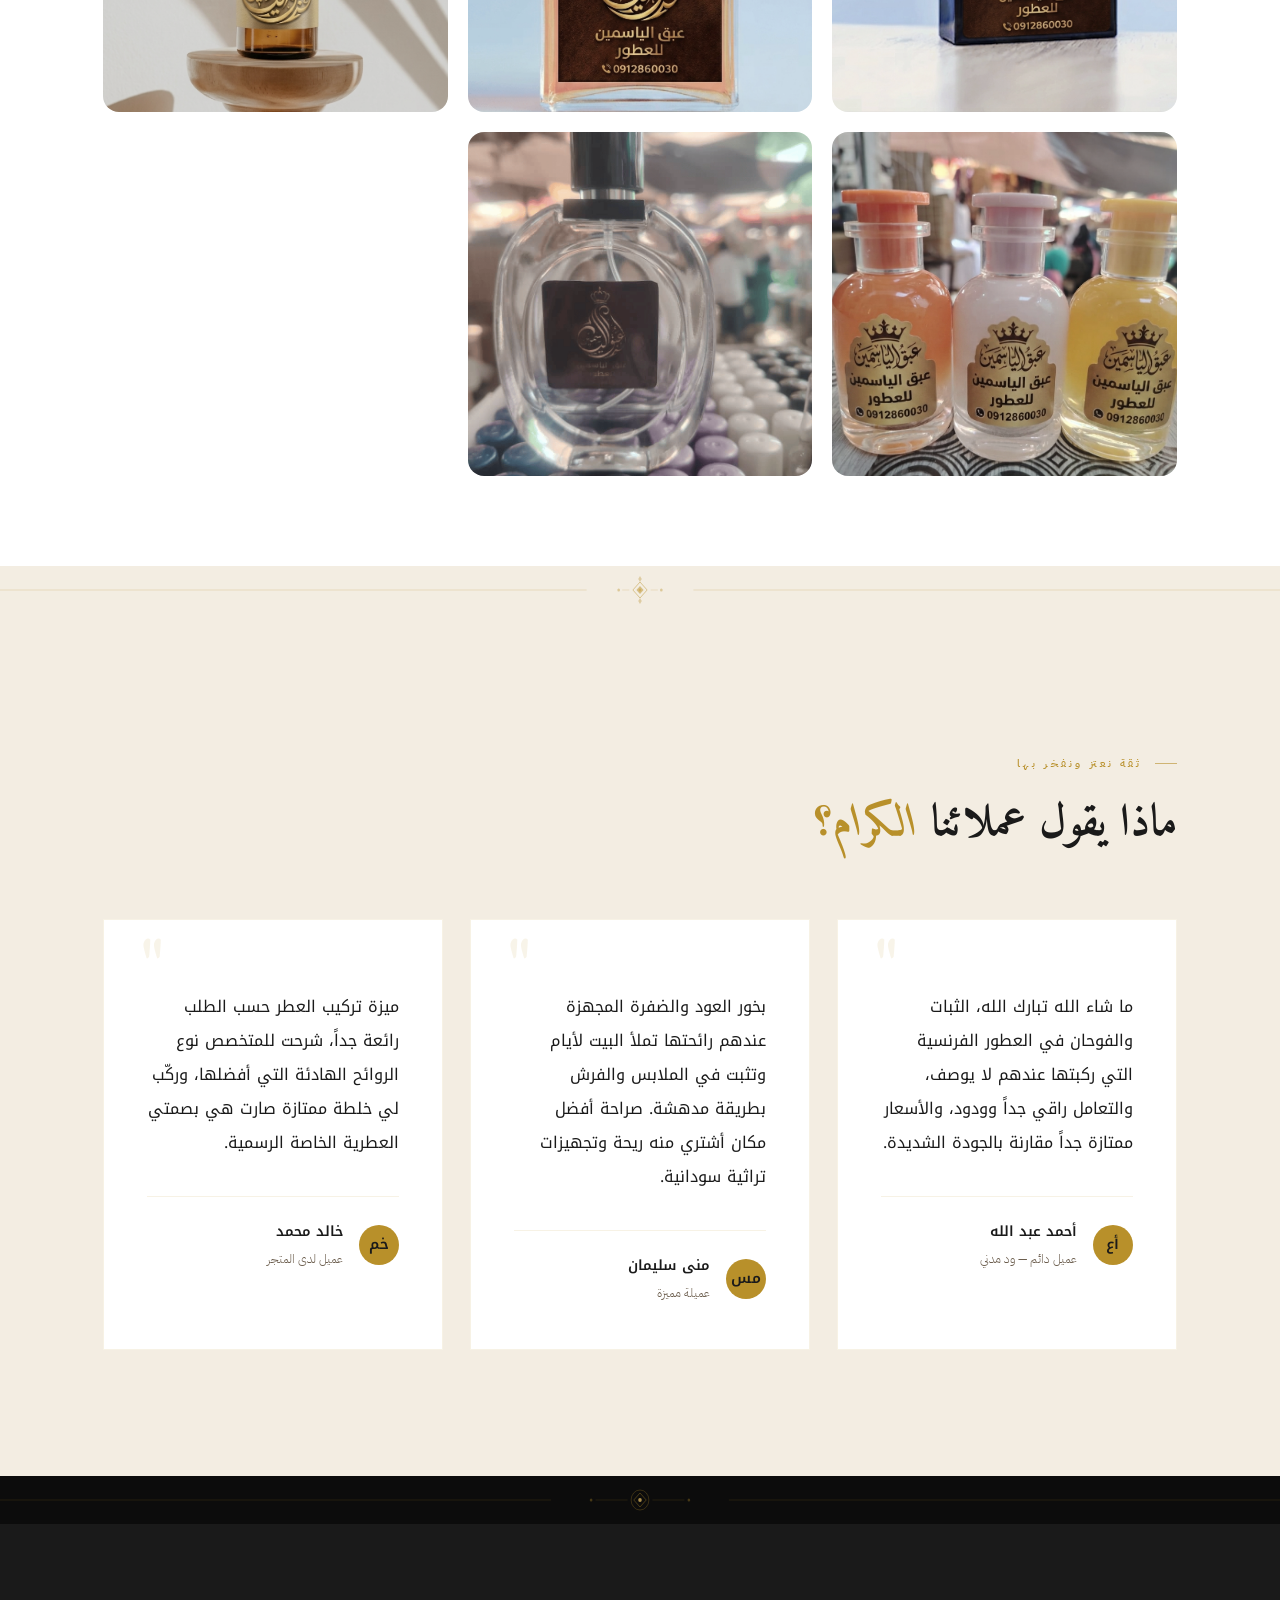
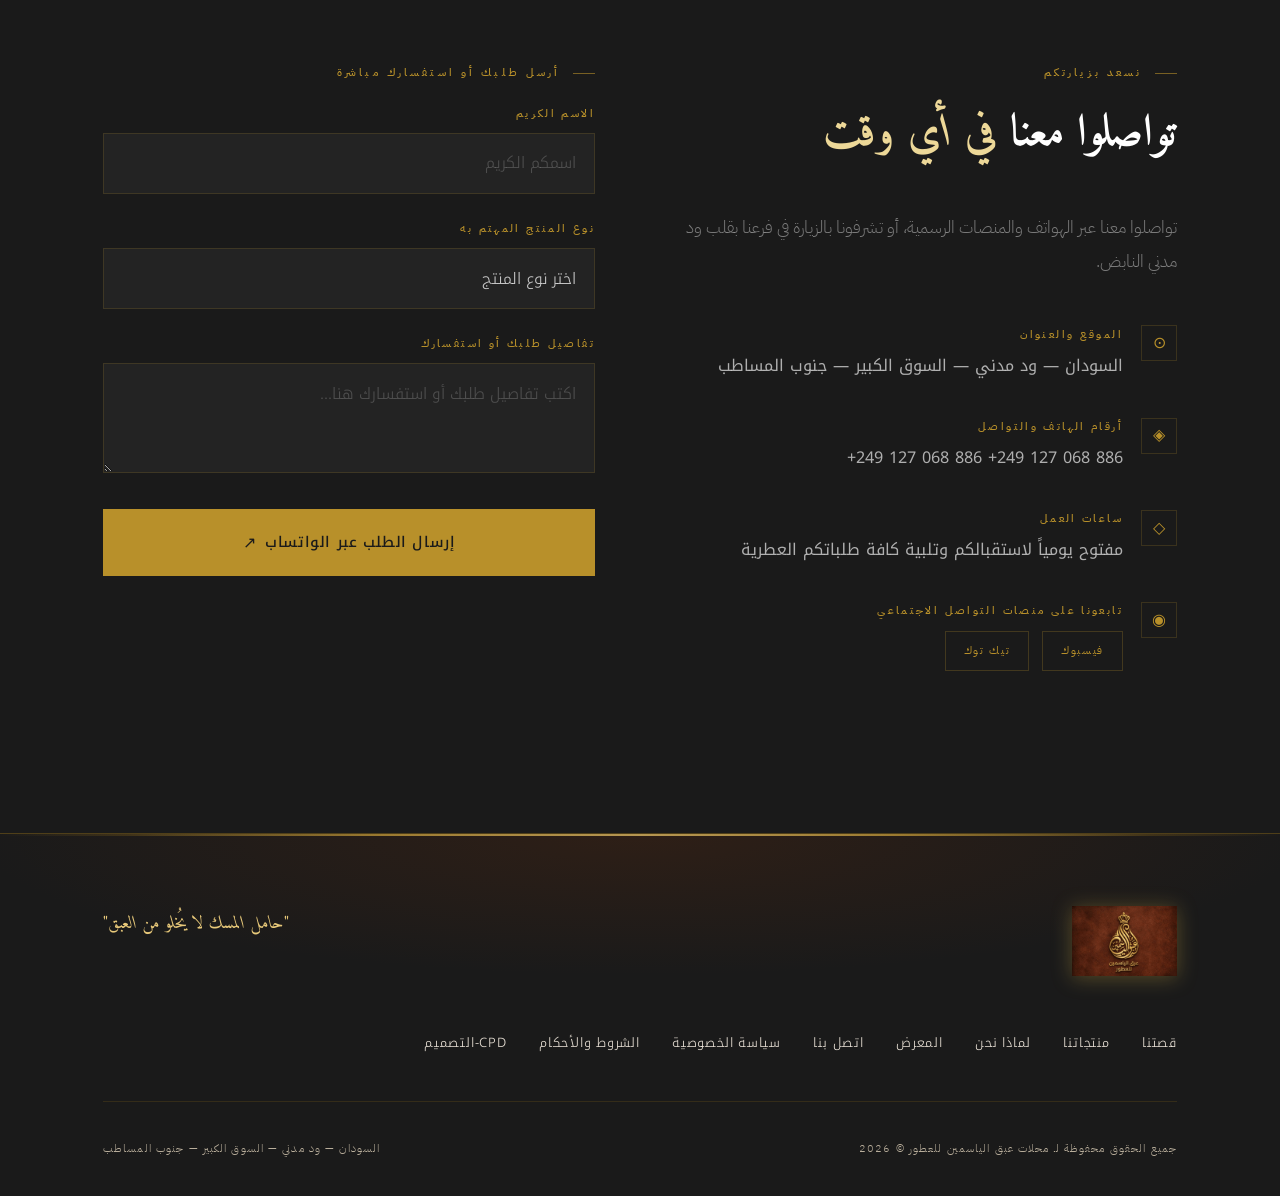
==== commit 5704409b: "Fix self-closing tag for canonical link in HTML" ====
--- a/index.html
+++ b/index.html
@@ -11,8 +11,7 @@
   <meta name="description" content="محلات عبق الياسمين للعطور بوجهتها الراقية في ود مدني تقدم أرقى التركيبات الفرنسية، الإسبانية، السويسرية، وأجود أنواع العود والبخور والمحلب والضفرة بتراث سوداني عريق.">
   <meta name="keywords" content="عبق الياسمين, عطور, ود مدني, السودان, عود, بخور, محلب, ضفرة, عطور فرنسية, عطور إسبانية, عطور سويسرية">
   <meta name="author" content="محلات عبق الياسمين للعطور">
-  <link rel="canonical" href="https://abag.vercel.app/">
-
+  <link rel="canonical" href="https://abag.vercel.app/" />
   <!-- Open Graph / social sharing -->
   <meta property="og:type" content="website">
   <meta property="og:locale" content="ar_AR">
